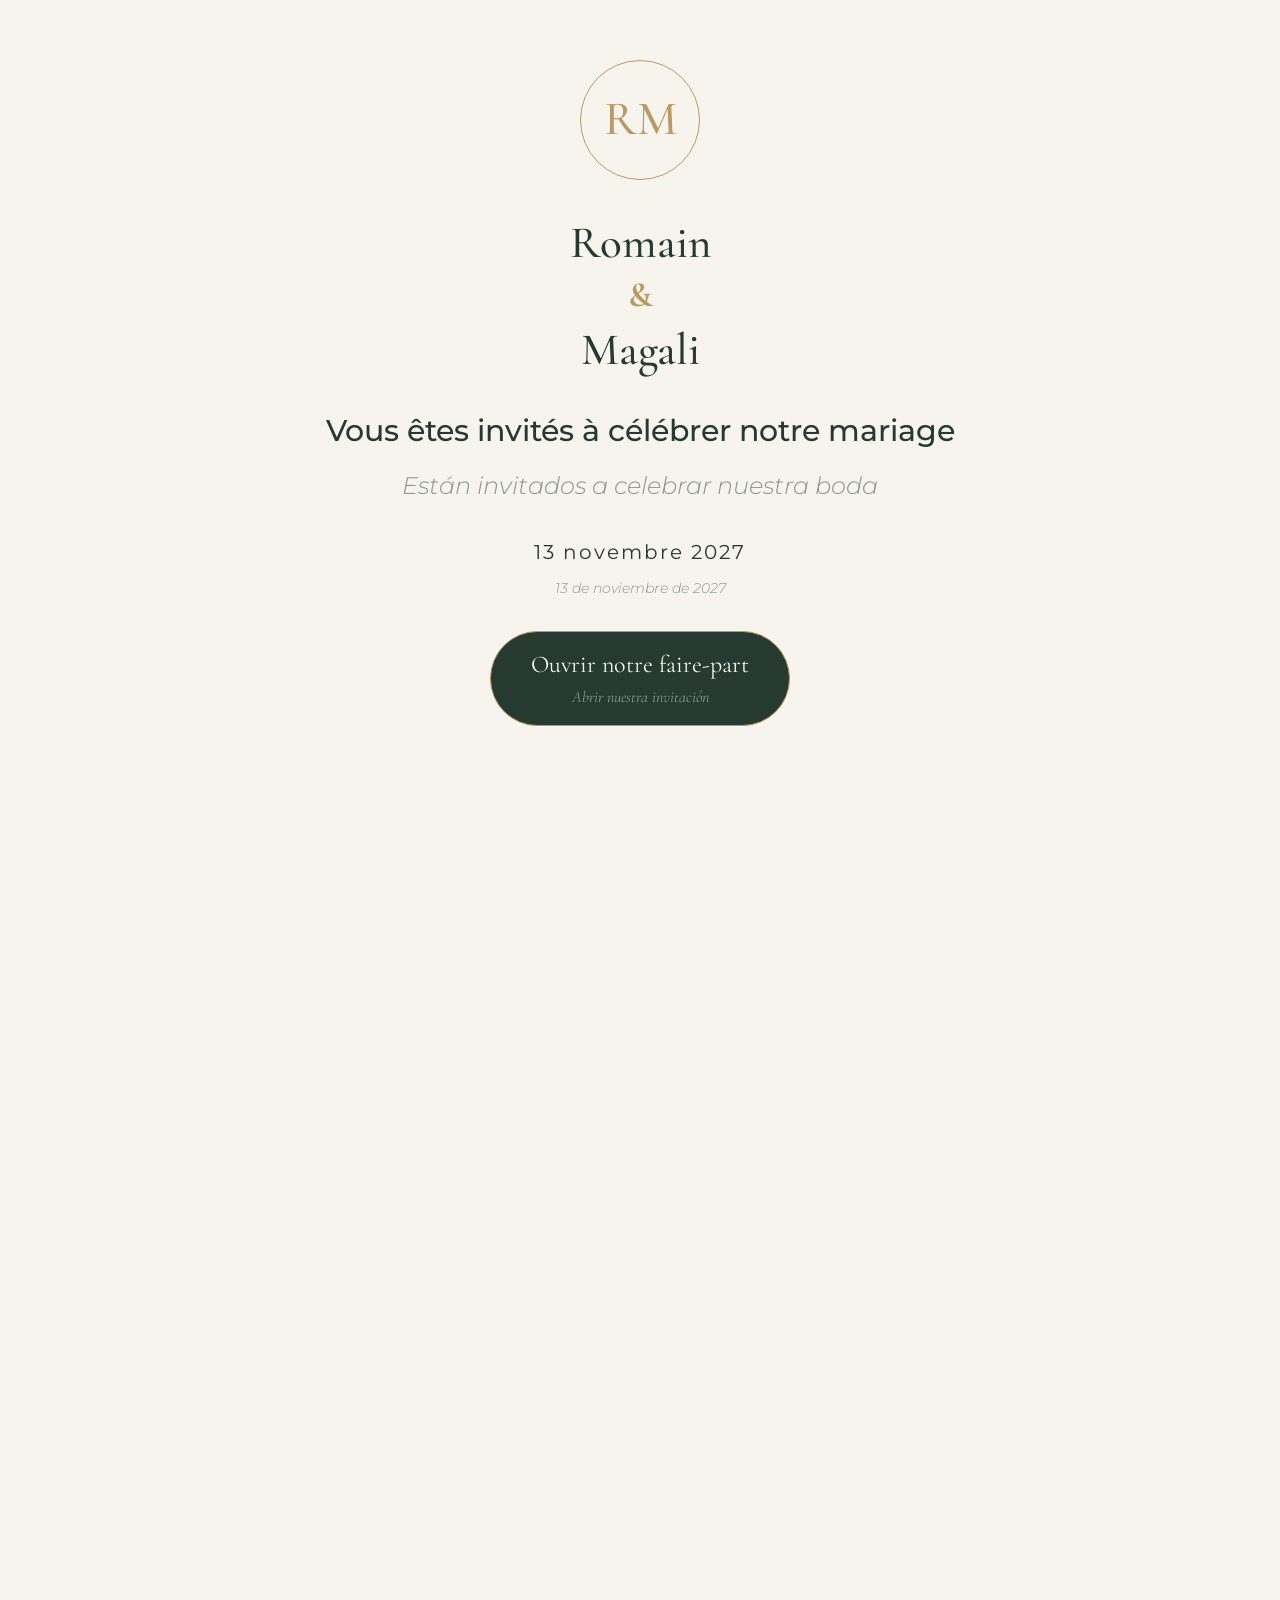
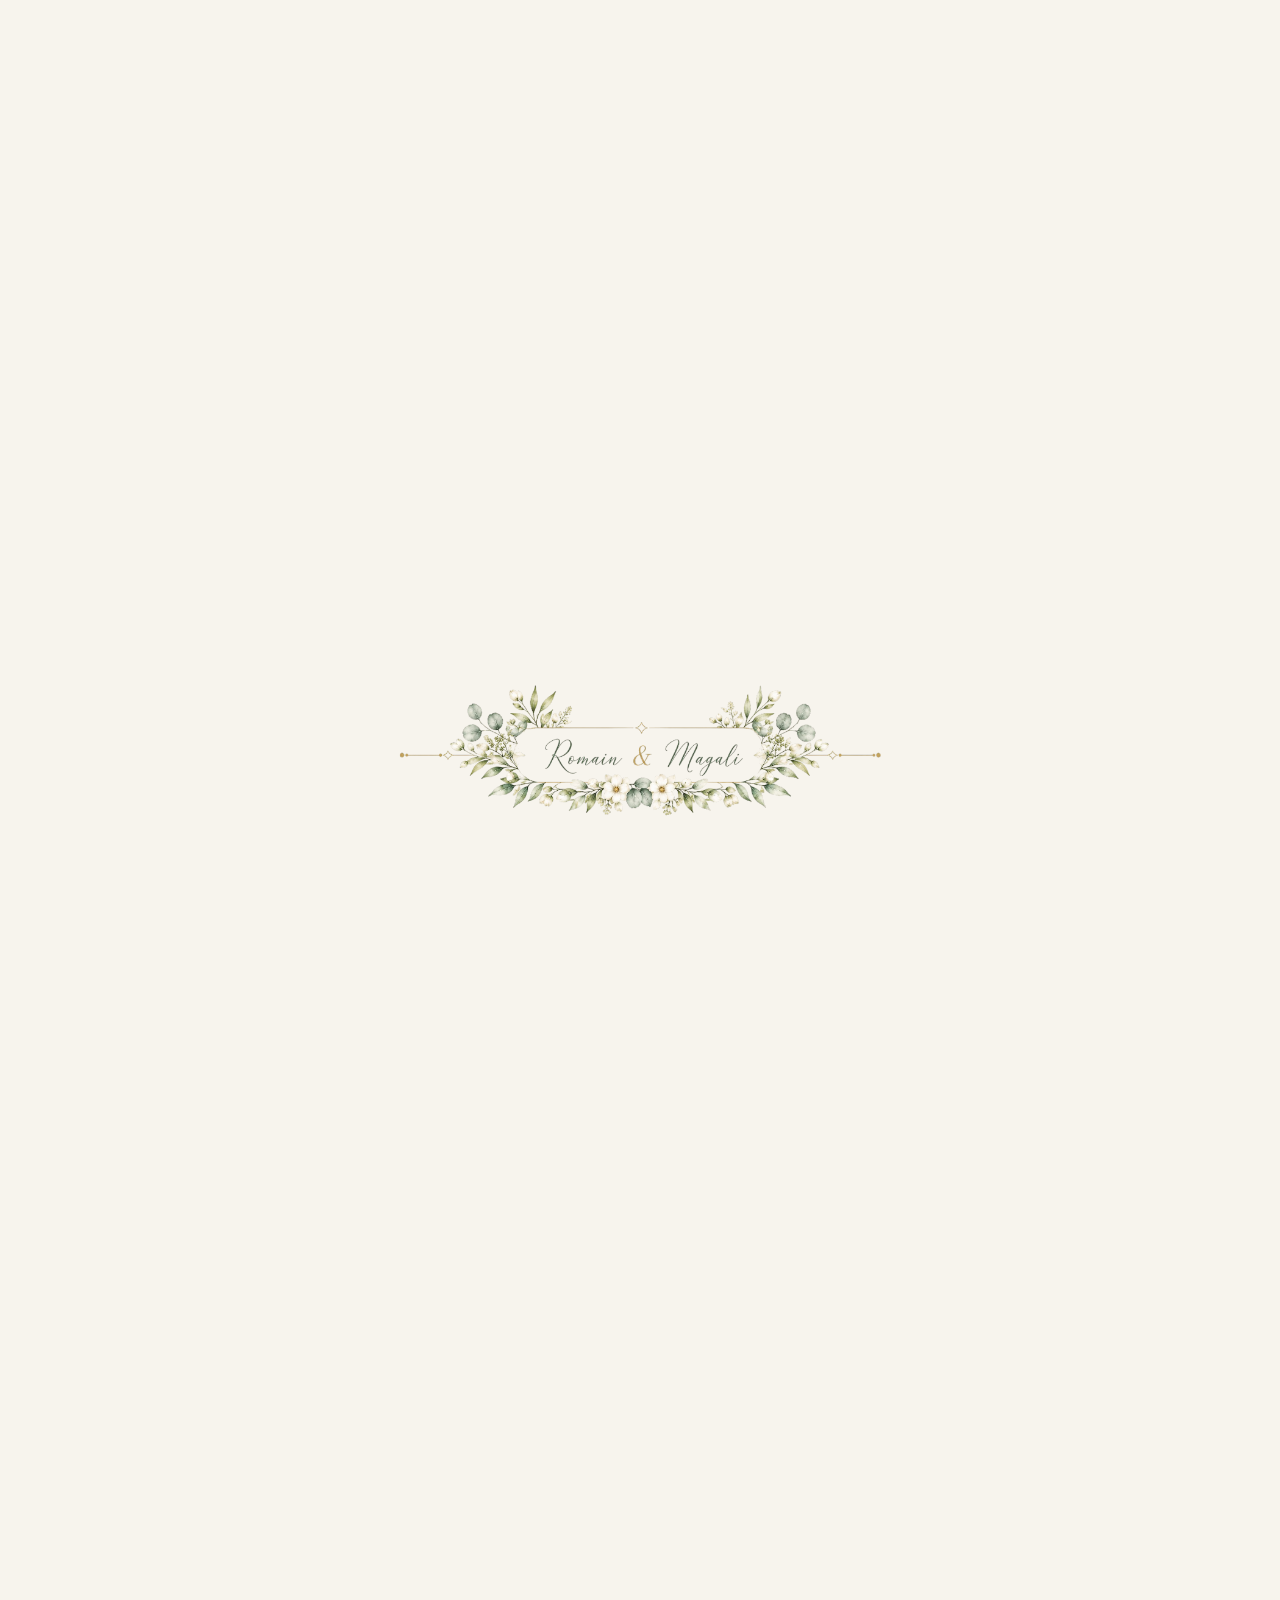
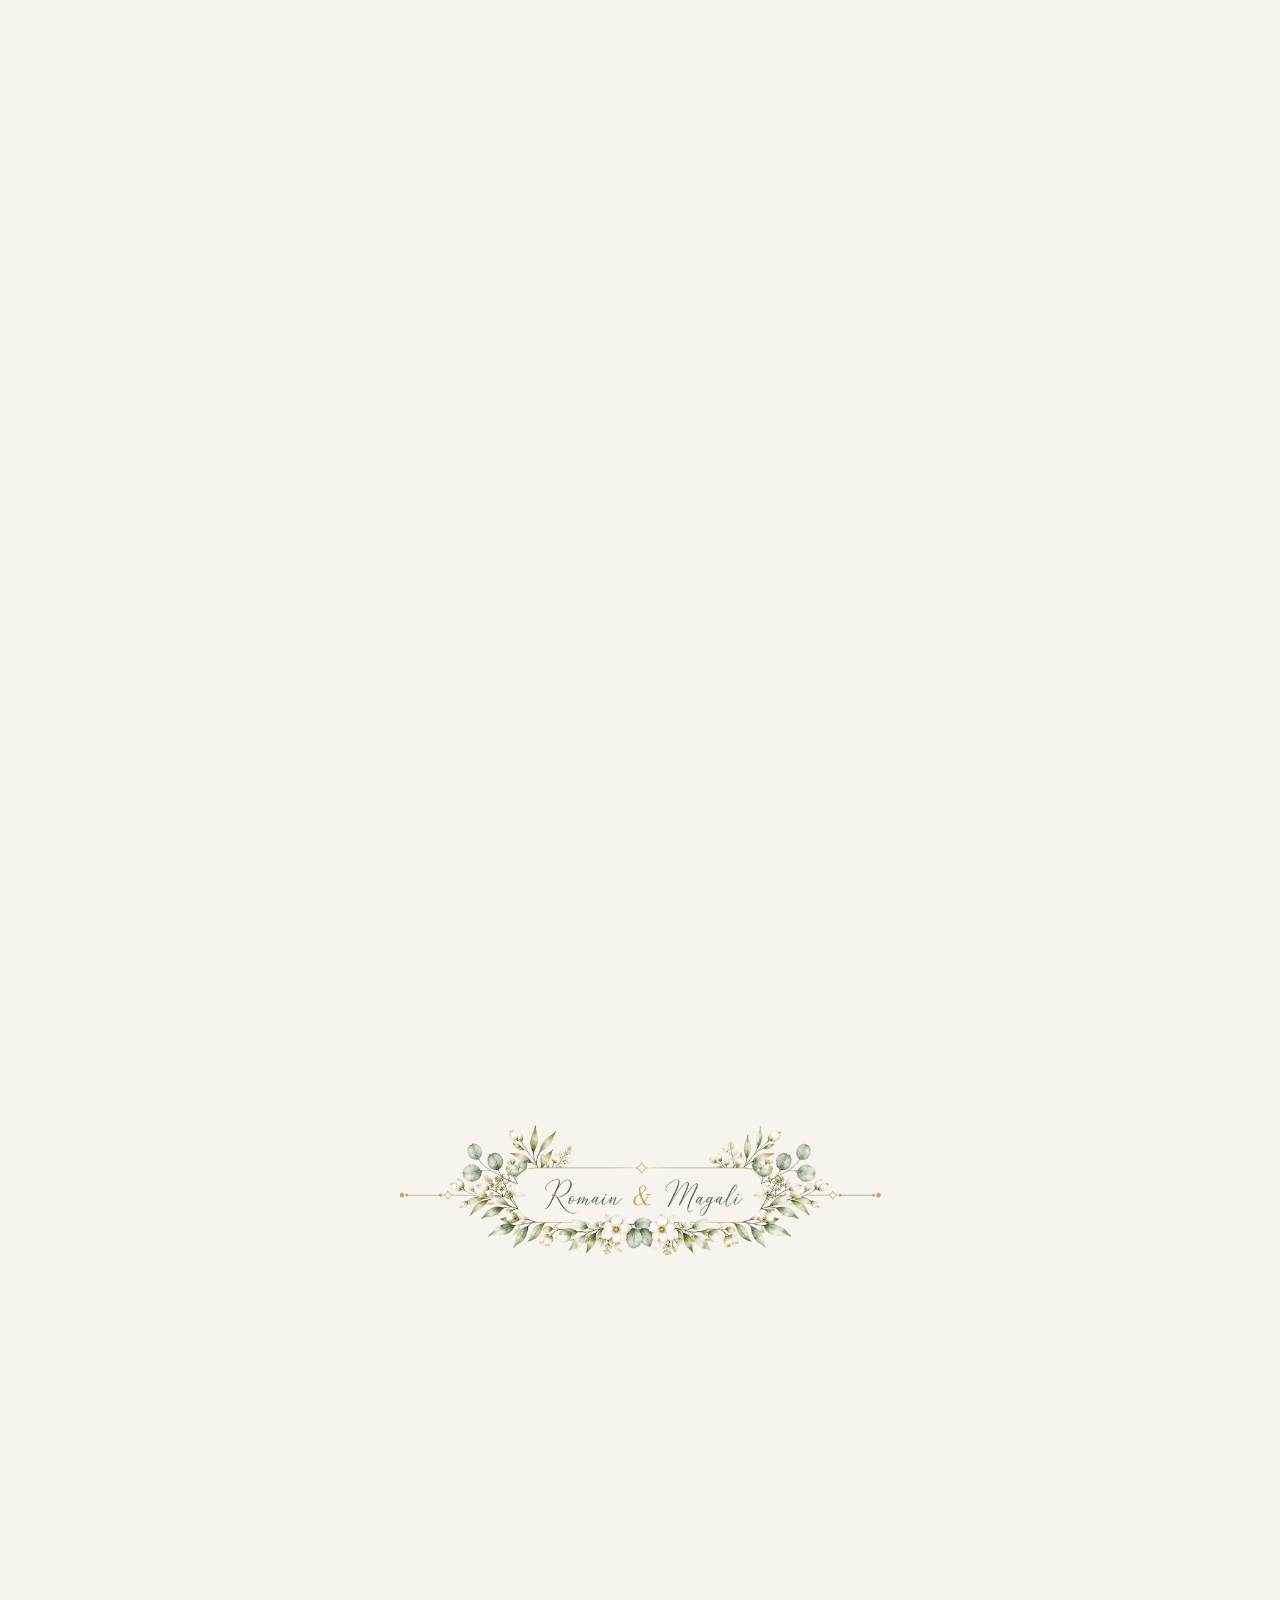
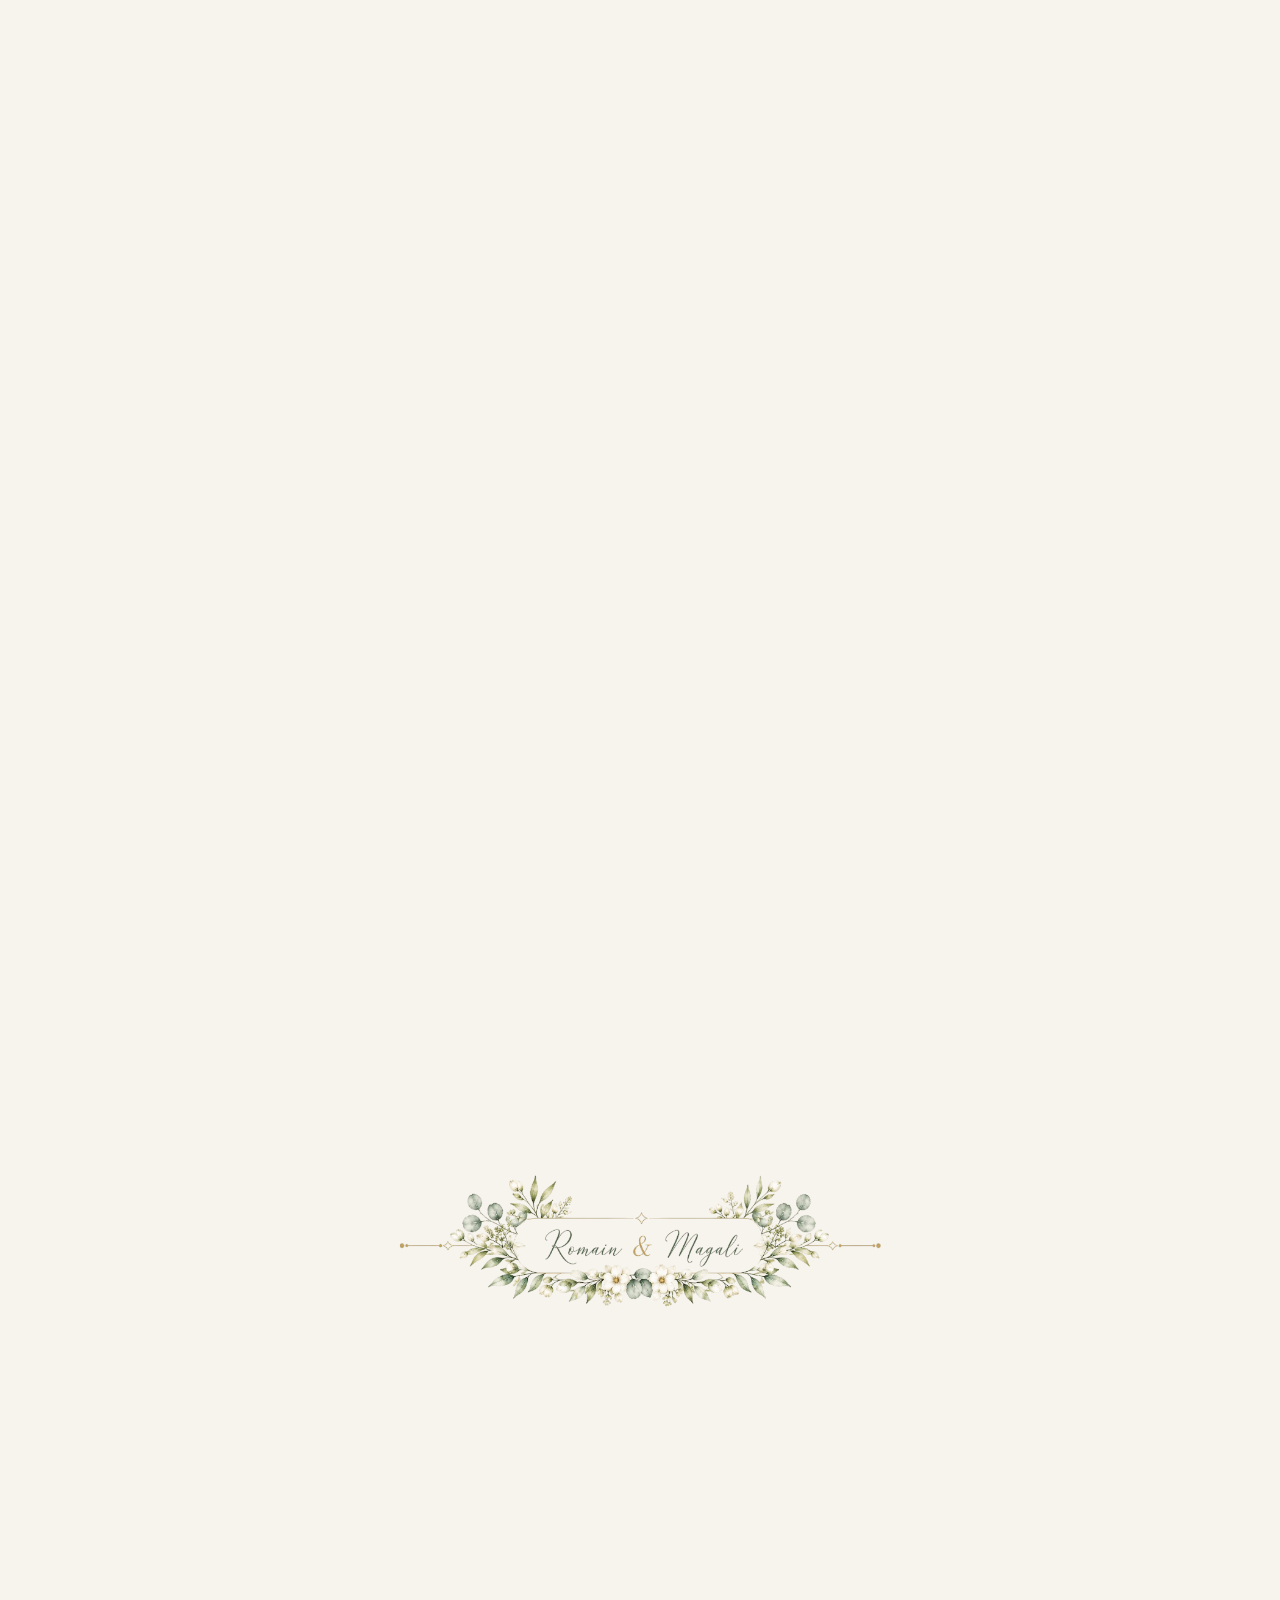
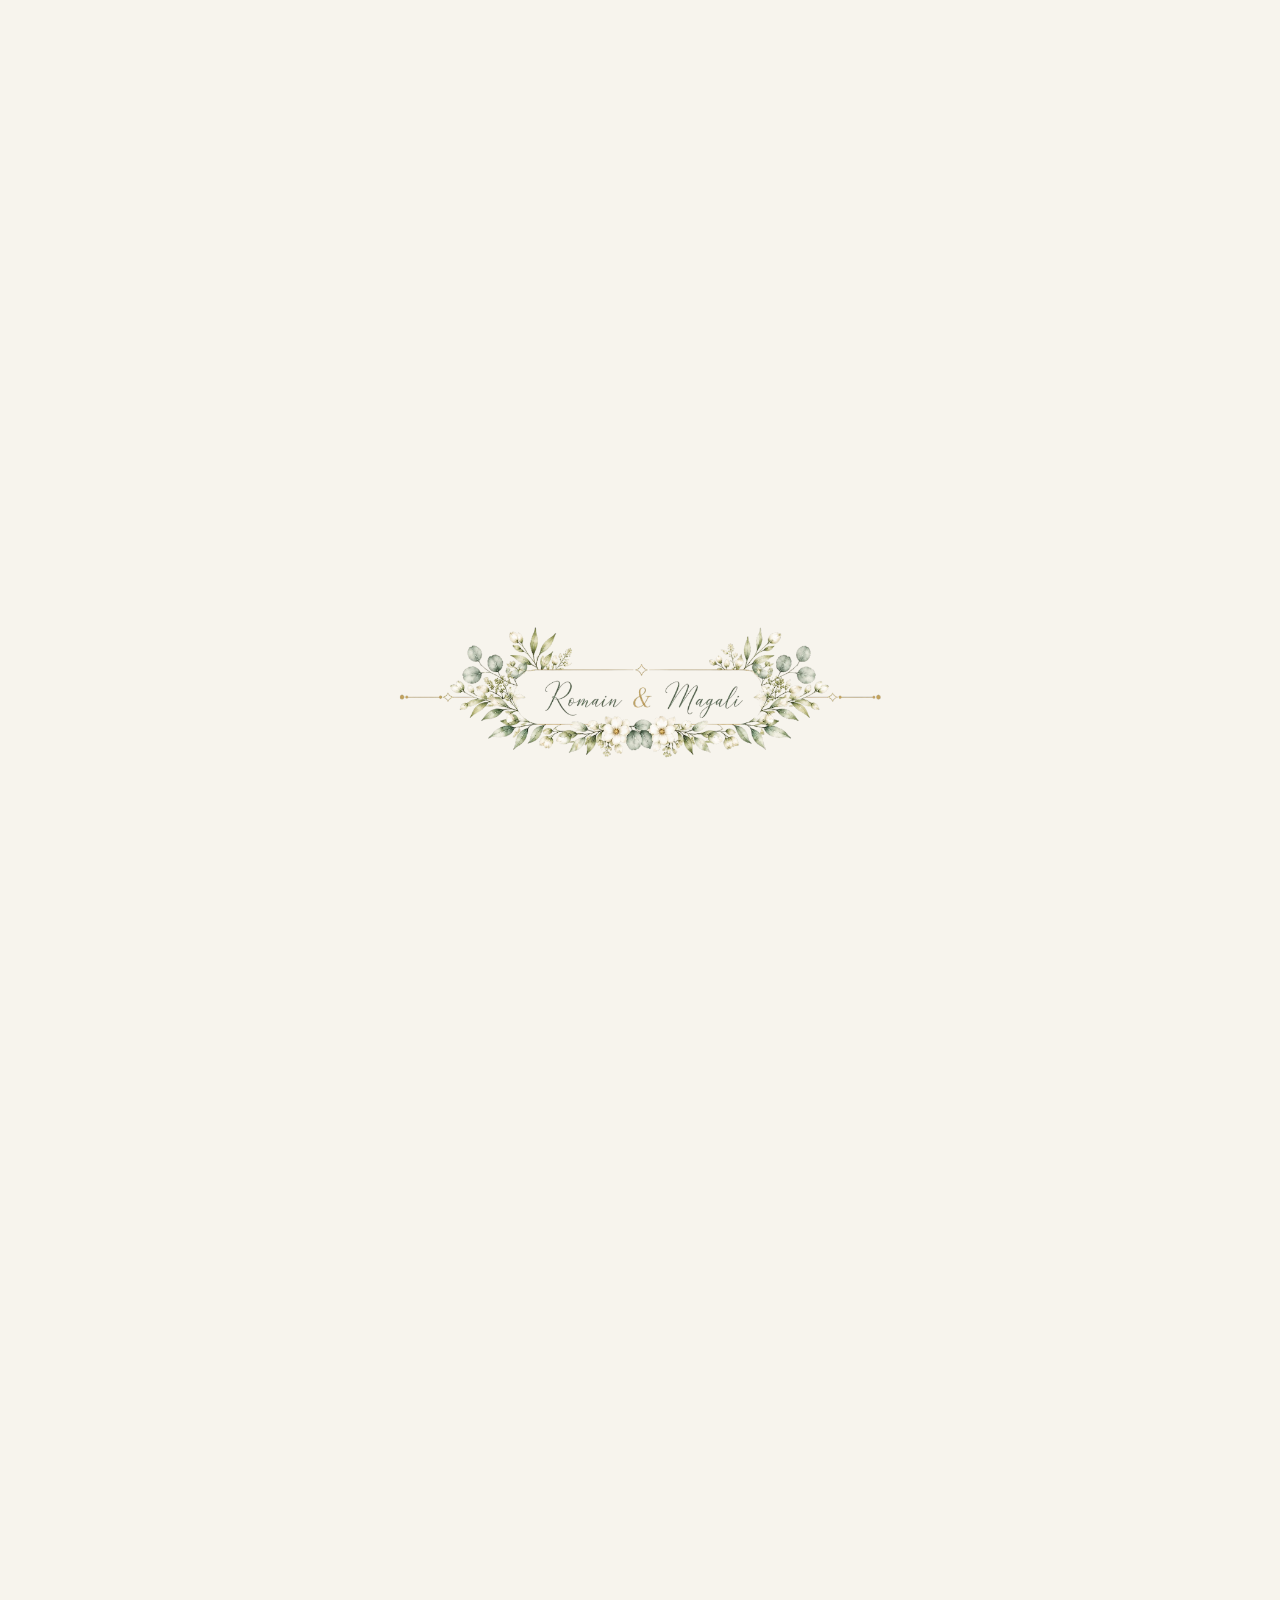
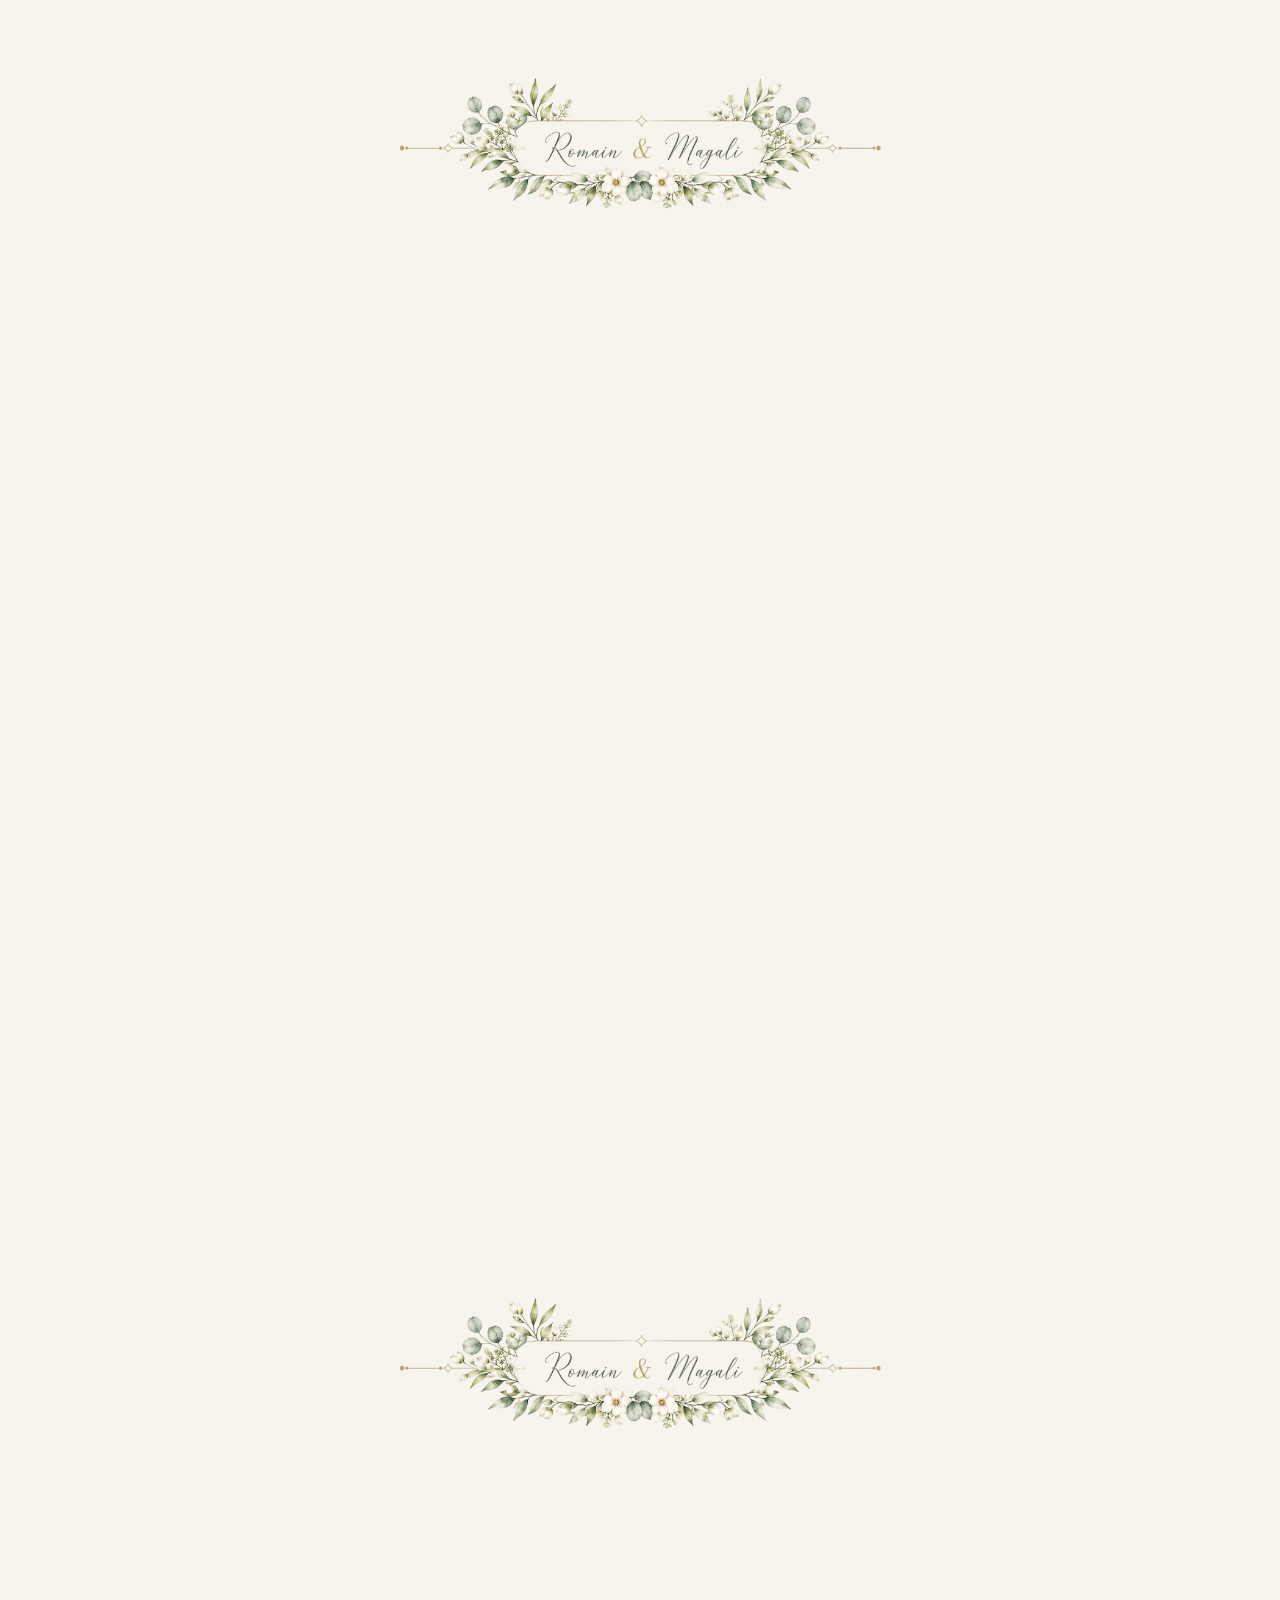
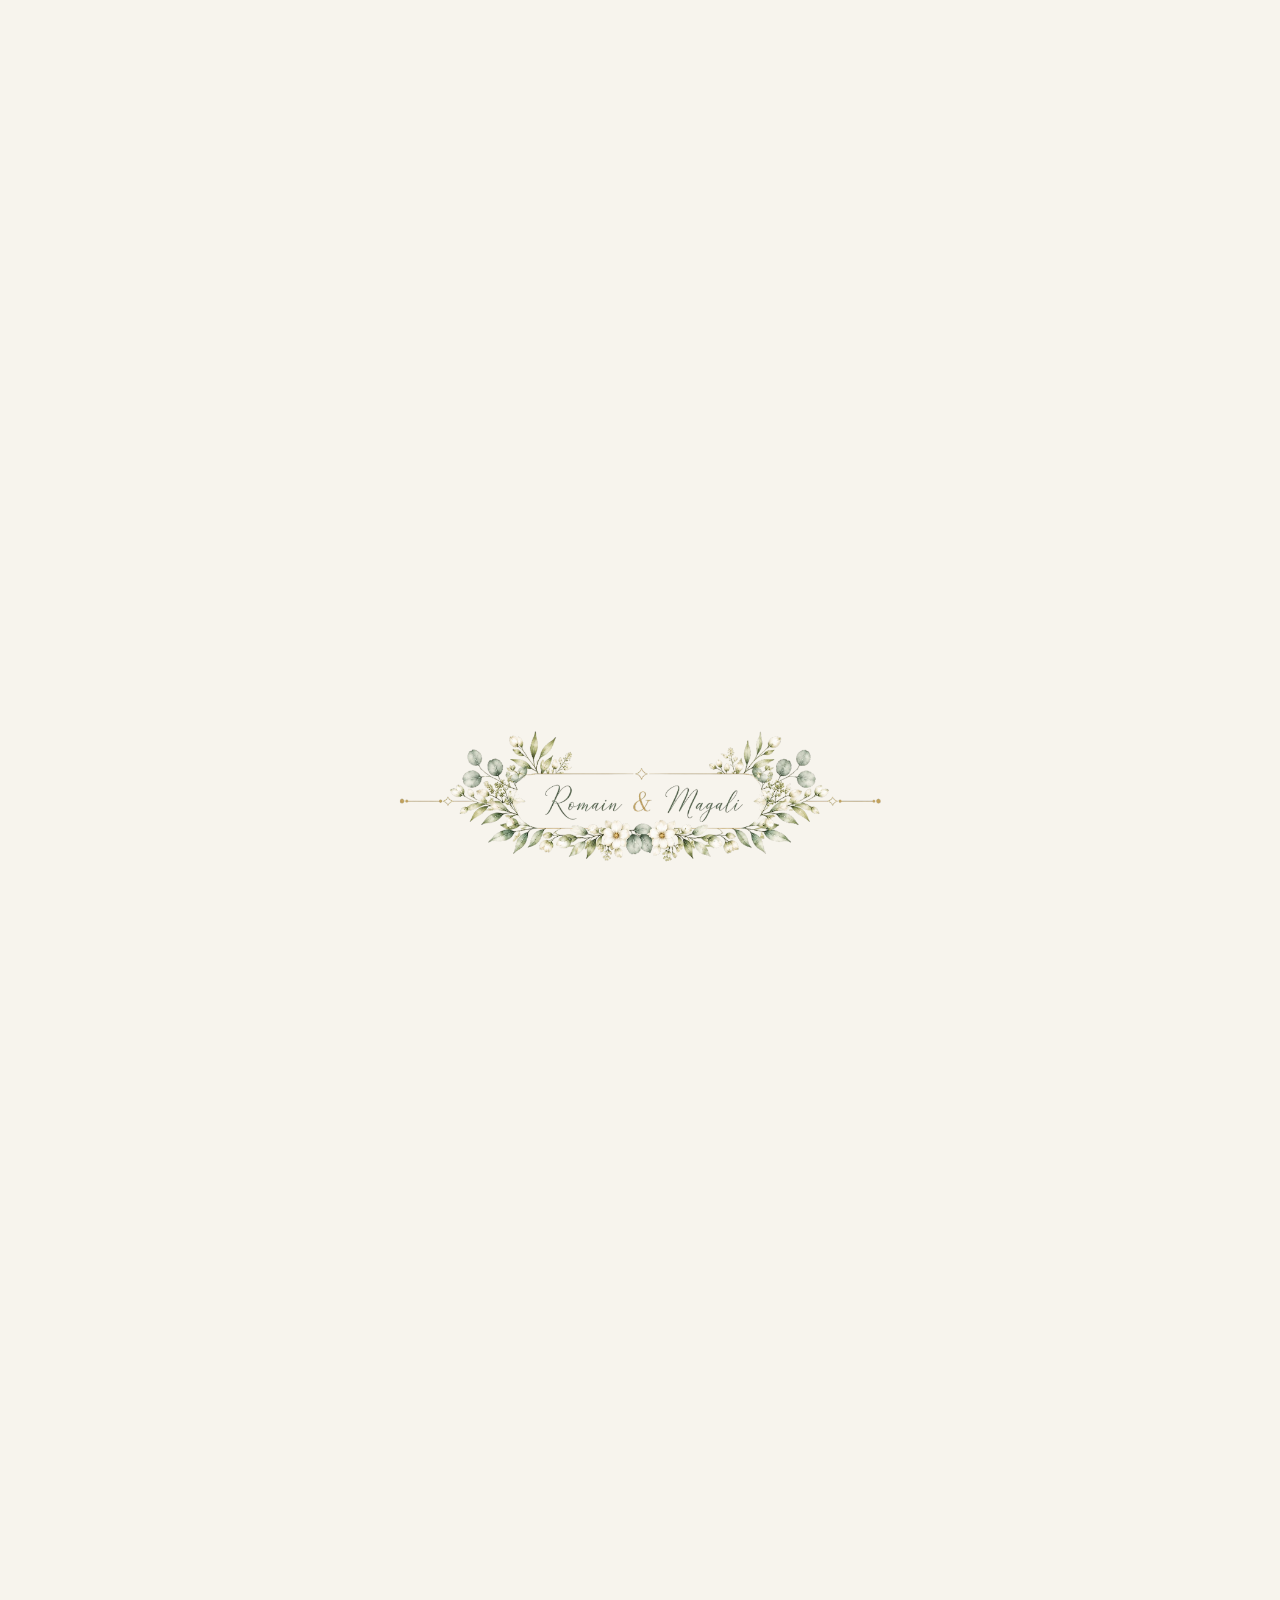
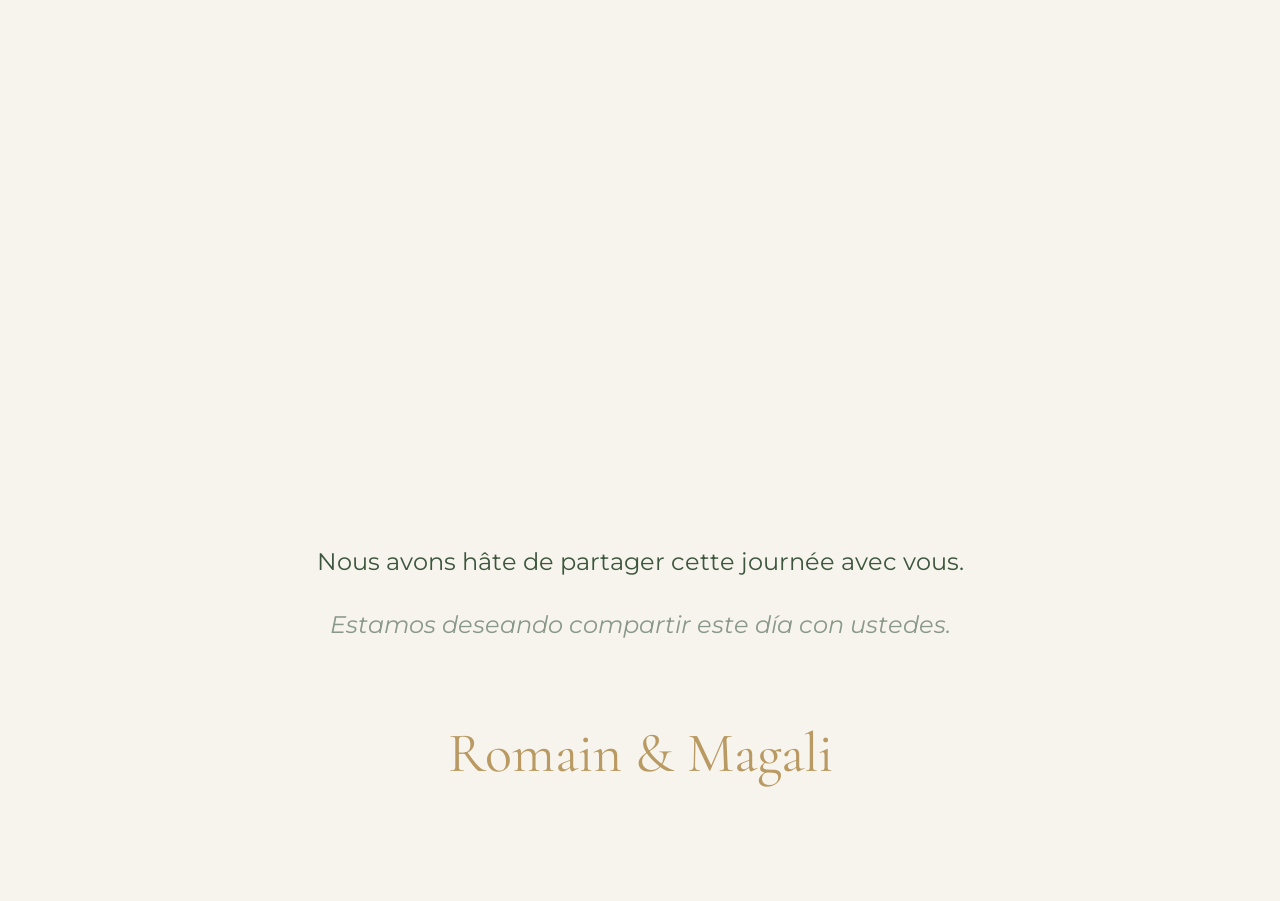
==== index.html @ 49e1f939 "Actualiser le cache du script après correction des portes" ====
<!DOCTYPE html>
<html lang="fr">

<head>

    <meta charset="UTF-8">

    <meta name="viewport" content="width=device-width, initial-scale=1.0">

    <title>Romain & Magali | Notre faire-part</title>

    <meta name="description" content="Faire-part de mariage de Romain & Magali">

    <!-- Google Fonts -->

    <link rel="preconnect" href="https://fonts.googleapis.com">

    <link rel="preconnect" href="https://fonts.gstatic.com" crossorigin>
    <link rel="stylesheet" href="https://cdnjs.cloudflare.com/ajax/libs/font-awesome/6.7.2/css/all.min.css">
    <link href="https://fonts.googleapis.com/css2?family=Cormorant+Garamond:wght@300;400;500;600&family=Montserrat:wght@300;400;500&display=swap" rel="stylesheet">

    <!-- CSS -->

    <link rel="stylesheet" href="style.css">

</head>

<body>

    <main class="hero">

        <div class="logo">

            RM

        </div>

        <h1>

            <span class="firstname">Romain</span>

            <span class="ampersand">&</span>

            <span class="firstname">Magali</span>

        </h1>

       <p class="invitation fr">

    Vous êtes invités à célébrer notre mariage

</p>

        <p class="invitation-es">

            <em>Están invitados a celebrar nuestra boda</em>

        </p>

        <div class="date">

    <p class="fr">

        13 novembre 2027

    </p>

    <p class="es">

        <em>13 de noviembre de 2027</em>

    </p>

</div>

        <button id="openInvitation">

    <span class="fr">

        Ouvrir notre faire-part

    </span>

    <span class="es">

        <em>Abrir nuestra invitación</em>

    </span>

</button>

    </main>

    <!-- =====================================================
     FEUX D'ARTIFICE
===================================================== -->

<section id="fireworksScene">

    <canvas id="fireworksCanvas"></canvas>

</section>

<section id="doorsScene">

    <div id="leftDoor" class="door"></div>

    <div id="rightDoor" class="door"></div>

    </section>

    <div id="whiteTransition"></div>

<!-- =====================================================
     IMAGE ROMAIN & MAGALI
===================================================== -->

<!-- =====================================================
     DIAPORAMA ROMAIN & MAGALI
===================================================== -->


<section id="welcomeScene">

    <img id="welcomeImage"
     src="assets/images/accueil-apres-portes.png"
     alt="Romain et Magali">

    <img id="welcomeImageNext"
         src=""
         alt="Romain et Magali">

</section>

<section id="welcomeQuoteScene">

    <div id="welcomeQuote">

        <p class="welcomeQuoteFr">
            Parce que les plus beaux moments de la vie méritent d'être partagés…
        </p>

        <p class="welcomeQuoteEs">
            Porque los momentos más bonitos de la vida merecen ser compartidos…
        </p>

    </div>


</section>



<section id="storyScene" class="fade-section">

    <div class="storyContainer">

        <div class="storyQuote">

            <p class="storyIntroduction fr">
    Parce que les plus beaux moments de la vie méritent d'être partagés…
</p>

<p class="storyIntroduction es">
    Porque los momentos más bonitos de la vida merecen ser compartidos…
</p>

            <p class="text-fr">
                «Il y a dans la vie des instants de bonheur
                qu'aucun poème ne peut résumer.»
            </p>

            <p class="author">
                — Jean Tétreau
            </p>

            <p class="text-es">
                «Hay en la vida momentos de felicidad
                que ningún poema puede resumir.»
            </p>

            <p class="author">
                — Jean Tétreau
            </p>

        </div>

        <div class="storyImage">

            <img src="assets/images/couple.jpg"
                 alt="Romain et Magali">

        </div>

    </div>

    </section>

<div class="separator">

    <img src="assets/images/separator.png" alt="Séparateur">

</div>


<section id="galleryScene" class="fade-section">

    <div class="galleryContainer">

        <p class="sectionTitle fr">
            Nos souvenirs
        </p>

        <p class="sectionTitle es">
            <em>Nuestros recuerdos</em>
        </p>

        <div class="galleryGrid">
            <img src="assets/images/photo1.jpg" alt="Souvenir de Romain et Magali - photo 1" loading="lazy">
            <img src="assets/images/photo4.jpg" alt="Souvenir de Romain et Magali - photo 4" loading="lazy">
            <img src="assets/images/photo6.jpg" alt="Souvenir de Romain et Magali - photo 6" loading="lazy">
            <img src="assets/images/photo8.jpg" alt="Souvenir de Romain et Magali - photo 8" loading="lazy">
            <img src="assets/images/photo11.jpg" alt="Souvenir de Romain et Magali - photo 11" loading="lazy">
        </div>

    </div>

</section>

<section id="informationScene" class="fade-section">
    
    <div class="informationContainer">

        <p class="sectionTitle fr">

    Le grand jour

</p>

<p class="es">

    <em>El gran día</em>

</p>

        <h2 class="fr">

    Les informations essentielles

</h2>

<h3 class="es">

    <em>Las informaciones esenciales</em>

</h3>

<div class="informationGrid">

    <div class="informationCard">

        <h3 class="cardTitle">

            <i class="fa-regular fa-calendar"></i>

            Date

        </h3>

        <p class="cardTitleEs">

            <em>Fecha</em>

        </p>

        <p class="cardText">

            13 novembre 2027

        </p>

        <p class="cardTextEs">

            <em>13 de noviembre de 2027</em>

        </p>

    </div>

    <div class="informationCard">

        <h3 class="cardTitle">

            <i class="fa-solid fa-church"></i>

            Cérémonie

        </h3>

        <p class="cardTitleEs">

            <em>Ceremonia</em>

        </p>

        <p class="cardText">

            Eglise...

        </p>

        <p class="cardTextEs">

            <em> Iglesia... </em>

        </p>

    </div>

    <div class="informationCard">

        <h3 class="cardTitle">

            <i class="fa-solid fa-champagne-glasses"></i>

            Réception

        </h3>

        <p class="cardTitleEs">

            <em>Recepción</em>

        </p>

        <p class="cardText">

            Le moulin de Rudelle

        </p>

        <p class="cardTextEs">

            <em>Le moulin de Rudelle</em>

        </p>

    </div>

    <div class="informationCard">

        <h3 class="cardTitle">

            <i class="fa-solid fa-user-tie"></i>

            Code vestimentaire

        </h3>

        <p class="cardTitleEs">

            <em>Código de vestimenta</em>

        </p>

        <p class="cardText">

            Élégante

        </p>

        <p class="cardTextEs">

            <em>Elegante</em>

        </p>

    </div>

</div>


</div>

</section>

<div class="separator">

    <img src="assets/images/separator.png" alt="Séparateur">

</div>


<section id="timelineScene" class="fade-section">

    <div class="timelineContainer">

        <p class="sectionTitle fr">
            Le programme
        </p>

        <p class="es">
            <em>El programa</em>
        </p>

        <h2 class="fr">
            Une journée remplie d'émotions
        </h2>

        <h3 class="es">
            <em>Un día lleno de emociones</em>
        </h3>

        <div class="timeline">

    <div class="timelineItem">

        <div class="timelineHour">
            14h00
        </div>

        <div class="timelineContent">

            <h3>
                <i class="fa-solid fa-church"></i>
                Cérémonie
            </h3>

            <p class="es">
                <em>Ceremonia</em>
            </p>

        </div>

    </div>

    <div class="timelineItem">

        <div class="timelineHour">
            16h00
        </div>

        <div class="timelineContent">

            <h3>
                <i class="fa-solid fa-champagne-glasses"></i>
                Cocktail
            </h3>

            <p class="es">
                <em>Cóctel</em>
            </p>

        </div>

    </div>

    <div class="timelineItem">

        <div class="timelineHour">
            19h00
        </div>

        <div class="timelineContent">

            <h3>
                <i class="fa-solid fa-utensils"></i>
                Dîner
            </h3>

            <p class="es">
                <em>Cena</em>
            </p>

        </div>

    </div>

    <div class="timelineItem">

        <div class="timelineHour">
            22h00
        </div>

        <div class="timelineContent">

            <h3>
                <i class="fa-solid fa-music"></i>
                Soirée dansante
            </h3>

            <p class="es">
                <em>Baile</em>
            </p>

        </div>

    </div>

</div>

</div>

</section>

<div class="separator">

    <img src="assets/images/separator.png" alt="Séparateur">

</div>

<section id="dressCodeScene" class="fade-section">

    <div class="dressCodeContainer">

        <p class="sectionTitle fr">

            Dress Code

        </p>

        <p class="es">

            <em>Código de vestimenta</em>

        </p>

        <h2 class="fr">

            Une touche d'élégance

        </h2>

        <h3 class="es">

            <em>Un toque de elegancia</em>

        </h3>

        <div class="dressCard">

            <i class="fa-solid fa-shirt"></i>

            <h3 class="fr">

                Tenue élégante

            </h3>

            <p class="es">

                <em>Vestimenta elegante</em>

            </p>

            <p class="fr">

                Les témoins seront habillés en couleur bleu foncé.

            </p>

            <p class="es">

                <em>Los testigos irán vestidos de color azul oscuro.</em>

            </p>

        </div>

    </div>

</section>

<div class="separator">

    <img src="assets/images/separator.png" alt="Séparateur">

</div>
    
<section id="accommodationScene" class="fade-section">

    <div class="accommodationContainer">

        <p class="sectionTitle fr">

            Hébergement

        </p>

        <p class="es">

            <em>Alojamiento</em>

        </p>

        <h2 class="fr">

            Où dormir ?

        </h2>

        <h3 class="es">

            <em>¿Dónde alojarse?</em>

        </h3>

        <div class="hotelCard">

            <i class="fa-solid fa-bed"></i>

            <h3 class="fr">

                Plusieurs hébergements sont disponibles à proximité.

            </h3>

            <p class="es">

                <em>Hay varios alojamientos disponibles cerca del lugar de la celebración.</em>

            </p>

            <p class="fr">

                Nous ajouterons prochainement une sélection d'hôtels, chambres d'hôtes et locations.

            </p>

            <p class="es">

                <em>Próximamente añadiremos una selección de hoteles, casas rurales y alojamientos.</em>

            </p>

        </div>

    </div>

</section>

<div class="separator">

    <img src="assets/images/separator.png" alt="Séparateur">

</div>

<section id="mapScene" class="fade-section">

    <div class="mapContainer">

        <p class="sectionTitle fr">
            Le lieu
        </p>

        <p class="es">
            <em>El lugar</em>
        </p>

        <h2 class="fr">
            Où nous retrouver
        </h2>

        <h3 class="es">
            <em>Dónde encontrarnos</em>
        </h3>

        <div class="mapFrame">

            <iframe
                src="https://www.google.com/maps?q=Le+Moulin+de+Rudelle,+130+rue+de+Gagin,+31600+Muret&output=embed"
                loading="lazy"
                allowfullscreen>
            </iframe>

        </div>

        <p class="mapAddress">

            Le moulin de Rudelle<br>
            130 rue de Gagin<br>
            31600 MURET

        </p>

        <a href="https://www.google.com/maps/place/Le+Moulin+de+Rudelle/@43.4539972,1.3107318,17z/data=!3m1!4b1!4m9!3m8!1s0x12aec9be4b835c63:0xca5998c29db1e0ec!5m2!4m1!1i2!8m2!3d43.4539972!4d1.3107318!16s%2Fg%2F11b776wk__?entry=ttu&g_ep=EgoyMDI2MTExMC4wIKXMDSoASAFQAw%3D%3D"
   target="_blank"
   class="mapButton">

    <i class="fa-solid fa-location-dot"></i>

    Ouvrir dans Google Maps / Abrir con Google Maps

</a>

    </div>


</section>

<div class="separator">

    <img src="assets/images/separator.png" alt="Séparateur">

</div>

<section id="countdownScene" class="fade-section">

    <div class="countdownContainer">

        <p class="sectionTitle fr">
            Plus que...
        </p>

        <p class="es">
            <em>Faltan...</em>
        </p>

        <div id="countdown">

            <div class="timeBox">
                <span id="days">0</span>
                <p>Jours</p>
                <em>Días</em>
            </div>

            <div class="timeBox">
                <span id="hours">0</span>
                <p>Heures</p>
                <em>Horas</em>
            </div>

            <div class="timeBox">
                <span id="minutes">0</span>
                <p>Minutes</p>
                <em>Minutos</em>
            </div>

            <div class="timeBox">
                <span id="seconds">0</span>
                <p>Secondes</p>
                <em>Segundos</em>
            </div>

        </div>
        
        <h2 class="fr">
            Avant de célébrer cette journée avec vous
        </h2>

        <h3 class="es">
            <em>Antes de celebrar este gran día con ustedes.</em>
        </h3>

    </div>

</section>

<div class="separator">

    <img src="assets/images/separator.png" alt="Séparateur">

</div>

<section id="rsvpScene" class="fade-section">

    <div class="rsvpContainer">

        <p class="sectionTitle fr">
    Confirmation
</p>

<p class="sectionTitle es">
    <em>Confirmación</em>
</p>

        <h2>

            Merci de nous confirmer votre présence

        </h2>

        <p class="sectionSubtitle">

            <em>Gracias por confirmar su asistencia.</em>

        </p>

        <form
    id="rsvpForm"
    action="https://formsubmit.co/magali.romain13112027@gmail.com"
    method="POST">
<input
    type="hidden"
    name="_subject"
    value="Nouvelle réponse au faire-part">

<input
    type="hidden"
    name="_captcha"
    value="false">

<input
    type="hidden"
    name="_template"
    value="table">

    <input
    type="hidden"
    name="_next"
    value="https://magalirmnd.github.io/Mariage-Romain-Magali/merci.html">

           <input
    type="text"
    name="Nom"
    placeholder="Nom et prénom  / Apellidos y nombre"
    required
>
            

           <input
    type="email"
    name="email"
    placeholder="Adresse e-mail / Correo electrónico"
    required

            >

           <select
    name="Présence"
    required>

                <option value="">
                    Serez-vous présent / Asistirán??
                </option>

                <option>
                    Oui, avec plaisir / Sí, con mucho gusto!
                </option>

                <option>
                    Non, malheureusement / No, lamentablemente.
                </option>

            </select>
            
            <input
    type="number"
    name="Nombre de personnes"
    min="1"
    max="10"
    placeholder="Nombre de personnes / Número de personas">

    <input
    type="text"
    name="Allergies"
    placeholder="Allergies, régime alimentaire / Alergias, dieta alimentaria">
    
            <textarea
    name="Message"
    rows="5"
    placeholder="Un petit mot pour les mariés / Unas palabras para los novios..."
></textarea>

            <button type="submit">

                Envoyer / Enviar

            </button>

        </form>

    </div>

</section>

<!-- Visionneuse de la galerie -->
<div id="lightbox" aria-hidden="true">
    <span id="closeLightbox" role="button" tabindex="0" aria-label="Fermer">&times;</span>
    <span id="prevImage" role="button" tabindex="0" aria-label="Photo précédente">&#10094;</span>
    <img id="lightboxImage" src="" alt="Photo agrandie">
    <span id="nextImage" role="button" tabindex="0" aria-label="Photo suivante">&#10095;</span>
</div>

<footer>

    <p>

        Nous avons hâte de partager cette journée avec vous.

    </p>

    <p class="footerEs">

        <em>Estamos deseando compartir este día con ustedes.</em>

    </p>

    <div class="footerNames">

        Romain & Magali

    </div>

</footer>

    <script src="script.js?v=20261117-3"></script>

</body>

</html>
---- style.css ----
/* =====================================================
   ROMAIN & MAGALI
   VERSION 1.0
===================================================== */


/* =====================================================
   VARIABLES
===================================================== */

/* =====================================================
   IDENTITÉ VISUELLE — ROMAIN & MAGALI
===================================================== */

:root {

    /* Couleurs principales */
    --background: #F7F4ED;
    --text: #3c563e;

    /* Palette mariage */
    --forest: #263A31;
    --sage: #899889;
    --gold: #B99A62;
    --vert: #899889;

    /* Fonds et surfaces */
    --white: #FFFFFF;
    --soft-sage: #E9EDE7;

    /* Typographies */
    --font-heading: 'Cormorant Garamond', serif;
    --font-body: 'Montserrat', sans-serif;

}

/* =====================================================
   RESET
===================================================== */

*{

    margin:0;

    padding:0;

    box-sizing:border-box;

}


html{

    scroll-behavior:smooth;

}

/* =====================================================
   BASE DU SITE
===================================================== */

body {
    background: var(--background);
    color: var(--text);
    font-family: var(--font-body);
    font-size: 16px;
    line-height: 1.7;

    overflow: hidden;
    overflow-x: hidden;
}

/* =====================================================
   HERO
===================================================== */

.hero{
    min-height:100vh;
    display:flex;
    flex-direction:column;
    justify-content:flex-start;
    align-items:center;
    text-align:center;
    padding:60px 60px 60px;
}


/* =====================================================
   TITRE
===================================================== */

h1{

    display:flex;

    flex-direction:column;

    align-items:center;

}

/* =====================================================
   LOGO ET PRÉNOMS
===================================================== */

.logo {
    width:120px;
    height:120px;
    border:0.4px solid var(--gold);
    border-radius:50%;

    display:flex;
    justify-content:center;
    align-items:center;

    margin-bottom:40px;

    font-family:var(--font-heading);
    font-size:48px;
    font-weight:500;
    color:var(--gold);
}

.firstname {
    font-family:var(--font-heading);
    font-size:45px;
    font-weight:500;
    line-height:1;
    color:var(--forest);
}

.ampersand {
    margin:1px 0;
    color:var(--gold);
    font-family:var(--font-heading);
    font-size:35px;
}

/* =====================================================
   TEXTES ET DATE
===================================================== */

.invitation {
    margin-top:35px;
    max-width:850px;

    font-family:var(--font-body);
    font-size:30px;
    font-weight:500;
    line-height:1.6;
    color:var(--forest);
}

.invitation-es {
    margin-top:2px;
    font-family:var(--font-body);
    font-size:14px;
    font-weight:300;
    color:var(--sage);
    line-height:1.6;
}

.date {
    margin-top:30px;
    text-align:center;
}

.date .fr {
    font-family:var(--font-body);
    font-size:20px;
    letter-spacing:2px;
    font-weight:400;
    color:var(--forest);
}

.date .es {
    margin-top:8px;
    font-family:var(--font-body);
    font-size:14px;
    font-weight:300;
    color:var(--sage);
}

/* =====================================================
   BOUTON
===================================================== */

#openInvitation {
    margin-top:30px;
    padding:18px 40px;

    background:var(--forest);
    border:1px solid var(--gold);
    border-radius:50px;

    color:#f5f9e5;;
    font-family:var(--font-heading);
    font-size:24px;

    cursor:pointer;
    transition:all .35s ease;
}

#openInvitation:hover {
    background:var(--gold);
    border:1px solid var(--forest);
    color:#f5f9e5;
    transform:translateY(-3px);
}

/* =====================================================
   ANIMATIONS
===================================================== */

.hero{

    animation:fadeIn 1.8s ease;
}


@keyframes fadeIn{

    from{

        opacity:0;

        transform:translateY(25px);

    }

    to{

        opacity:1;

        transform:translateY(0);

    }

}


/* =====================================================
   RESPONSIVE
===================================================== */

@media screen and (max-width:768px){

.hero{

    padding:30px;

}

.logo{

    width:90px;

    height:90px;

    font-size:36px;

    margin-bottom:30px;

}

.firstname{

    font-size:58px;

}

.ampersand{

    font-size:40px;

    margin:12px 0;

}

.invitation{

    font-size:25px;

    margin-top:35px;

}

.invitation-es{

    font-size:18px;

    margin-top:12px;

}

.date{

    font-size:22px;

    margin-top:30px;

    letter-spacing:2px;

}

#openInvitation{

    width:100%;

    max-width:320px;

    font-size:22px;

    margin-top:30px;

}

}

/* =====================================================
   FEUX D'ARTIFICE
===================================================== */

#fireworksScene{

    position:fixed;

    top:0;

    left:0;

    width:100%;

    height:100vh;

    background:#f5f9e5;

    display:none;

    justify-content:center;

    align-items:center;

    overflow:hidden;

    z-index:9999;

}

#fireworksCanvas{

    width:100%;

    height:100%;

    display:block;

}

/* =====================================================
   PORTES
===================================================== */

#doorsScene{

    position:fixed;

    inset:0;

    display:none;

    z-index:10000;

    overflow:hidden;

}

.door{

    position:absolute;

    top:0;

    width:50%;

    height:100%;

    background:linear-gradient(to right,#4b2f20,#6b4630,#4b2f20);

    transition:transform 2.5s ease;

}

/* Porte gauche */

#leftDoor{

    left:0;

    border-right:2px solid rgba(255,255,255,.2);

}

/* Porte droite */

#rightDoor{

    right:0;

    border-left:2px solid rgba(255,255,255,.2);

}

/* Animation */

#doorsScene.open #leftDoor{

    transform:translateX(-100%);

}

#doorsScene.open #rightDoor{

    transform:translateX(100%);

}
/* =====================================================
   PREMIÈRE PAGE
===================================================== */

#storyScene{

    min-height:100vh;

    display:flex;

    justify-content:center;

    align-items:center;

    background:var(--background);

    padding:40px 60px 40px;

}

.storyContainer{

    max-width:1100px;

    margin:auto;

    text-align:center;

}

.storyQuote{
    max-width:950px;
    margin:0 auto 20px;
    text-align:center;
}


/* =====================================================
   CITATION - INTRODUCTION ET TEXTE
===================================================== */

/* Phrase d'introduction française */
.storyIntroduction.fr {
    font-family:var(--font-heading);
    font-size:42px;
    font-weight:500;
    line-height:1.3;
    color:var(--forest);
    margin-bottom:0;
}

/* Traduction espagnole de l'introduction */
.storyIntroduction.es {
    margin-top:8px;
    margin-bottom:40px;
    font-family:var(--font-heading);
    font-size:40px;
    font-weight:400;
    line-height:1.3;
    color:var(--sage);
        font-style:italic;

}

/* Citation française */
.storyQuote .text-fr {
    font-family:var(--font-heading);
    font-size:27px;
    font-weight:400;
    line-height:1.5;
    color:var(--forest);
    font-style:italic;
}

/* Auteur */
.storyQuote .author {
    margin-top:12px;
    font-family:var(--font-body);
    font-size:14px;
    font-weight:400;
    letter-spacing:1px;
    color:var(--gold);
}

/* Traduction espagnole de la citation */
.storyQuote .text-es {
    margin-top:28px;
    font-family:var(--font-heading);
    font-size:26px;
    font-weight:400;
    line-height:1.5;
    color:var(--sage);
    font-style:italic;
}


/* =====================================================
   PHOTO
===================================================== */

.storyImage{

    margin-top:70px;

    margin-bottom:70px;

    display:flex;

    justify-content:center;

}

.storyImage img{

    width:100%;

    max-width:900px;

    border-radius:18px;

    box-shadow:0 20px 60px rgba(0,0,0,.12);

    object-fit:cover;

}

.sectionTitle{

    color:var(--gold);

    text-transform:uppercase;

    letter-spacing:5px;

    font-size:15px;

    margin-bottom:30px;

}

/* =====================================================
   INFORMATIONS
===================================================== */

#informationScene{

    padding:40px 40px 120px;

    background:var(--background);

}

.informationContainer{

    max-width:1600px;

    width:95%;

    margin:auto;

    text-align:center;

}


/* ==========================
   TITRES — INFORMATIONS
========================== */

#informationScene > .informationContainer > p.sectionTitle.fr{
    font-family:'Cormorant Garamond',serif;
    font-size:46px;
    font-weight:600;
    color:var(--forest);
    line-height:1.1;
    margin:0;
}

#informationScene > .informationContainer > p.es{
    font-family:'Cormorant Garamond',serif;
    font-size:44px;
    font-weight:500;
    font-style:italic;
    color:var(--sage);
    line-height:1.1;
    margin:0 0 30px;
}

#informationScene > .informationContainer > h2.fr{
    font-family:'Montserrat',sans-serif;
    font-size:18px;
    font-weight:500;
    color:var(--forest);
    line-height:1.5;
    margin:0;
}

#informationScene > .informationContainer > h3.es{
    font-family:'Montserrat',sans-serif;
    font-size:17px;
    font-weight:400;
    font-style:italic;
    color:var(--sage);
    line-height:1.5;
    margin:0;
}


.informationGrid{

    display:grid;

    grid-template-columns:repeat(4,minmax(0,1fr));

    gap:20px;

    margin-top:70px;

}

.informationCard{

    background:#ffffff;

    border:1px solid rgba(200,165,106,.35);

    border-radius:20px;

    padding:38px 30px;

    margin-bottom:30px;

    box-shadow:0 10px 28px rgba(0,0,0,.06);

    transition:
        transform .3s ease,
        box-shadow .3s ease;

    opacity:0;

    transform:translateY(30px);

    animation:cardAppear .8s ease forwards;

}

.informationCard:hover{

    transform:translateY(-4px);

    box-shadow:0 16px 35px rgba(0,0,0,.10);

}

.informationCard + .informationCard{

    margin-top:20px;

}

.informationCard .cardTitle{

    font-family:'Cormorant Garamond',serif;

    font-size:28px;

    font-weight:500;

    color:var(--sage);

    margin-bottom:10px;

}

.informationCard .cardTitleEs{

    font-size:15px;

    color:#8A9A84;

    margin-bottom:15px;

    position:relative;

    padding-bottom:18px;

}

.informationCard .cardTitleEs::after{

    content:"";

    display:block;

    width:45px;

    height:2px;

    background:rgba(201,166,107,.55);

    margin:16px auto 0;

    border-radius:10px;

}

.informationCard .cardText{

    font-size:22px;

    font-weight:500;

    margin-top:8px;

    margin-bottom:8px;

    color:#222;

}

.informationCard .cardTextEs{

    font-size:15px;

    color:#8A9A84;

}



/* =====================================================
   RSVP
===================================================== */

#rsvpScene{

    padding:60px 60px 60px;

    background:var(--background);

}

.rsvpContainer{

    max-width:850px;

    margin:auto;

    text-align:center;

}

#rsvpForm{

    margin-top:70px;

    display:flex;

    flex-direction:column;

    gap:25px;

}

#rsvpForm input,
#rsvpForm select,
#rsvpForm textarea{

    width:100%;

    padding:18px 22px;

    border:1px solid rgba(200,165,106,.35);

    border-radius:16px;

    background:white;

    color:#444;

    font-size:17px;

    font-family:'Montserrat',sans-serif;

    transition:
        border-color .3s ease,
        box-shadow .3s ease,
        transform .2s ease;

    box-sizing:border-box;

}

#rsvpForm input:focus,
#rsvpForm select:focus,
#rsvpForm textarea:focus{

    outline:none;

    border-color:var(--sage);

    box-shadow:0 0 0 5px rgba(155,173,143,.15);

}

#rsvpForm textarea{

    resize:vertical;

}

#rsvpForm button{

    margin-top:20px;

    padding:18px 40px;

    border:none;

    border-radius:50px;

    background:var(--sage);

    color:white;

    font-size:18px;

    font-weight:600;

    letter-spacing:1px;

    cursor:pointer;

    transition:
        transform .25s ease,
        box-shadow .25s ease,
        background .25s ease;

    box-shadow:0 10px 25px rgba(0,0,0,.10);

}

#rsvpForm button:hover{

    background:#7E937A;

    transform:translateY(-3px);

    box-shadow:0 18px 35px rgba(0,0,0,.15);

}

/* =====================================================
   FOOTER
===================================================== */

footer{

    padding:100px 40px;

    text-align:center;

    background:var(--background);

}

footer p{

    font-size:24px;

    line-height:1.8;

}

.footerEs{

    margin-top:20px;

    color:var(--sage);

}

.footerNames{

    margin-top:60px;

    font-family:'Cormorant Garamond',serif;

    font-size:56px;

    color:var(--gold);

}

/* =====================================================
   APPARITION AU DÉFILEMENT
===================================================== */

.fade-section{

    opacity:0;

    transform:translateY(50px);

    transition:opacity .9s ease,
               transform .9s ease;

}

.fade-section.visible{

    opacity:1;

    transform:translateY(0);

}

/* =====================================================
   FRANÇAIS / ESPAGNOL
===================================================== */

.fr{

    display:block;

}

.es{

    display:block;

    margin-top:8px;

    font-size:16px;

    color:var(--sage);

}

.invitation-es{

    margin-top:12px;

    font-size:24px;

}

/* =====================================================
   TITRES ESPAGNOLS
===================================================== */

.storyContainer h3.es{

    margin-top:18px;

    margin-bottom:60px;

    font-family:'Cormorant Garamond', serif;

    font-size:34px;

    font-weight:400;

    color:var(--sage);

}

.informationContainer h3.es{

    margin-top:18px;

    margin-bottom:60px;

    font-family:'Cormorant Garamond', serif;

    font-size:34px;

    font-weight:400;

    color:var(--sage);

}

/* =====================================================
   ICÔNES
===================================================== */

.informationCard .cardTitle i{

    font-size:18px;

    color:var(--gold);

    margin-right:6px;

    vertical-align:middle;

}

/* =====================================================
   ANIMATION DES CARTES
===================================================== */

.informationCard{

    opacity:0;

    transform:translateY(30px);

    animation:cardAppear .8s ease forwards;

}

.informationCard:nth-child(1){

    animation-delay:.1s;

}

.informationCard:nth-child(2){

    animation-delay:.2s;

}

.informationCard:nth-child(3){

    animation-delay:.3s;

}

.informationCard:nth-child(4){

    animation-delay:.4s;

}

@keyframes cardAppear{

    from{

        opacity:0;

        transform:translateY(30px);

    }

    to{

        opacity:1;

        transform:translateY(0);

    }

}

/* =====================================================
   CARTE
===================================================== */

#mapScene{

    padding:60px 60px 60px;

    background:var(--background);

}

.mapContainer{

    max-width:1200px;

    margin:auto;

    text-align:center;

}

.mapContainer h2{

    font-family:'Cormorant Garamond',serif;

    font-size:60px;

    font-weight:500;

}

.mapContainer h3.es{

    margin-top:18px;

    margin-bottom:60px;

    font-family:'Cormorant Garamond',serif;

    font-size:34px;

    font-weight:400;

    color:var(--sage);

}

.mapFrame{

    overflow:hidden;

    border-radius:22px;

    box-shadow:0 18px 50px rgba(0,0,0,.12);

}

.mapFrame iframe{

    width:100%;

    height:500px;

    border:none;

}

.mapAddress{

    margin-top:35px;

    font-size:20px;

    line-height:1.8;

    color:#555;

}

.mapButton{

    display:inline-flex;

    align-items:center;

    gap:10px;

    margin-top:35px;

    padding:16px 34px;

    background:var(--sage);

    color:white;

    text-decoration:none;

    border-radius:50px;

    font-size:18px;

    transition:.3s;

    box-shadow:0 10px 25px rgba(0,0,0,.10);

}

.mapButton:hover{

    transform:translateY(-3px);

    background:var(--background);

    box-shadow:0 18px 35px rgba(0,0,0,.15);

}

.mapButton i{

    color:white;

}

/* =====================================================
   TIMELINE
===================================================== */

#timelineScene{

    padding:60px 60px 60px;

    background:var(--background);

}

.timelineContainer{

    max-width:900px;

    margin:auto;

    text-align:center;

}

.timelineContainer h2{

    font-family:'Cormorant Garamond',serif;

    font-size:60px;

    font-weight:500;

}

.timelineContainer h3.es{

    margin-top:18px;

    margin-bottom:70px;

    font-family:'Cormorant Garamond',serif;

    font-size:34px;

    font-weight:400;

    color:var(--sage);

}

.timeline{

    position:relative;

    margin-top:60px;

    padding-left:40px;

    border-left:3px solid rgba(200,165,106,.5);

}

.timelineItem{

    position:relative;

    margin-bottom:50px;

    text-align:left;

}

.timelineItem:last-child{

    margin-bottom:0;

}

.timelineItem::before{

    content:"";

    position:absolute;

    left:-51px;

    top:8px;

    width:18px;

    height:18px;

    border-radius:50%;

    background:var(--gold);

    border:4px solid white;

    box-shadow:0 0 0 3px rgba(200,165,106,.2);

}

.timelineHour{

    display:inline-block;

    background:var(--gold);

    color:white;

    padding:10px 18px;

    border-radius:50px;

    font-size:18px;

    font-weight:600;

    margin-bottom:22px;

    letter-spacing:1px;

}

.timelineContent{

    background:white;
border:1px solid rgba(200,165,106,.35);

    border-radius:22px;

    padding:35px;

    box-shadow:0 18px 45px rgba(0,0,0,.08);

    transition:.35s;

}

.timelineContent h3{

    font-family:'Cormorant Garamond',serif;

    font-size:30px;

    color:var(--sage);

    margin-bottom:10px;

}

.timelineContent p{

    color:#555;

    line-height:1.8;

}

@media screen and (max-width:768px){

    .informationGrid{

        grid-template-columns:1fr;

        gap:20px;

    }

}

.timelineContent:hover{

    transform:translateY(-6px);

    box-shadow:0 28px 60px rgba(0,0,0,.12);

}

.timelineContent h3{

    display:flex;

    align-items:center;

    gap:15px;

    font-family:'Cormorant Garamond',serif;

    font-size:34px;

    font-weight:500;

    color:var(--sage);

    margin-bottom:10px;

}

.timelineContent h3 i{

    color:var(--gold);

    font-size:24px;

}

.mapFrame iframe{

    height:320px;

}

.timeline{

    padding-left:25px;

}

.timelineItem::before{

    left:-36px;

}

.timelineContent{

    padding:20px;

}

.timelineContainer h2{

    font-size:42px;

}

.storyContainer h2,
.videoContainer h2,
.informationContainer h2,
.mapContainer h2,
.timelineContainer h2,
.rsvpContainer h2{

    font-size:42px;

}

.storyContainer h3.es,
.videoContainer h3.es,
.informationContainer h3.es,
.mapContainer h3.es,
.timelineContainer h3.es{

    font-size:24px;

}

.timelineContent h3{

    display:flex;

    align-items:center;

    gap:12px;

}

.timelineContent i{

    color:#C8A56A;

    font-size:20px;

}

.timelineItem{

    margin-bottom:30px;

}

/* =====================================================
   COMPTE À REBOURS
===================================================== */

#countdownScene{

    padding:40px 40px 40px;

    background:linear-gradient(
        to bottom,
        #F8F7F2,
        #FCFBF8
    );

}

.countdownContainer{

    max-width:1250px;

    margin:auto;

    text-align:center;

    background:rgba(255,255,255,.65);

    backdrop-filter:blur(10px);

    padding:70px;

    border-radius:35px;

    border:1px solid rgba(200,165,106,.20);

    box-shadow:
        0 20px 60px rgba(0,0,0,.06);

}

#countdown{

    display:flex;

    justify-content:center;

    gap:30px;

    margin-top:70px;

    flex-wrap:wrap;

}

.timeBox{

    width:180px;

    padding:38px 20px;

    background:white;

    border-radius:22px;

    border:1px solid rgba(200,165,106,.18);

    box-shadow:0 10px 30px rgba(0,0,0,.05);

    transition:
        transform .35s ease,
        box-shadow .35s ease;

}

.timeBox:hover{

    transform:translateY(-8px);

    box-shadow:0 25px 45px rgba(0,0,0,.10);

}

.timeBox span{

    display:block;

    font-family:'Cormorant Garamond',serif;

    font-size:72px;

    color:var(--gold);

    line-height:1;

    transition:transform .25s ease,
               opacity .25s ease;

}

.timeBox p{

    margin-top:20px;

    font-size:20px;

    font-weight:500;

}

.timeBox em{

    display:block;

    margin-top:8px;

    color:var(--sage);

    font-size:16px;

    font-style:italic;

}

/* Mobile */

@media screen and (max-width:768px){

    #countdown{

        gap:15px;

    }

    .timeBox{

        width:140px;

        padding:25px 15px;

    }

    .timeBox span{

        font-size:54px;

    }

}

@keyframes numberPulse{

    0%{

        transform:scale(.92);

        opacity:.5;

    }

    100%{

        transform:scale(1);

        opacity:1;

    }

}

.number-update{

    animation:numberPulse .25s ease;

}

/* =====================================================
   GALERIE PHOTOS
===================================================== */

#galleryScene{

    padding:40px 40px 40px;

    background:var(--background);

}

.galleryContainer{

    max-width:1400px;

    margin:auto;

    text-align:center;

}


/* ==========================
   TITRES — PROGRAMME UNIQUEMENT
========================== */

#timelineScene > .timelineContainer > p.sectionTitle.fr{
    font-family:'Cormorant Garamond',serif;
    font-size:46px;
    font-weight:600;
    color:var(--forest);
    line-height:1.1;
    margin:0;
}

#timelineScene > .timelineContainer > p.es{
    font-family:'Cormorant Garamond',serif;
    font-size:44px;
    font-weight:500;
    font-style:italic;
    color:var(--sage);
    line-height:1.1;
    margin:0 0 30px;
}

#timelineScene > .timelineContainer > h2.fr{
    font-family:'Montserrat',sans-serif;
    font-size:20px;
    font-weight:500;
    color:var(--forest);
    line-height:1.5;
    margin:0;
}

#timelineScene > .timelineContainer > h3.es{
    font-family:'Montserrat',sans-serif;
    font-size:18px;
    font-weight:400;
    font-style:italic;
    color:var(--sage);
    line-height:1.5;
    margin:0;
}


.galleryGrid{

    margin-top:70px;

    display:grid;

    grid-template-columns:repeat(3,1fr);

    gap:25px;

}

.galleryGrid img{

    width:100%;

    height:320px;

    object-fit:cover;

    border-radius:20px;

    box-shadow:0 15px 35px rgba(0,0,0,.10);

    transition:
        transform .4s ease,
        box-shadow .4s ease;

    cursor:pointer;

}

.galleryGrid img:hover{

    transform:scale(1.04);

    box-shadow:0 25px 50px rgba(0,0,0,.18);

}

/* ==========================
   Responsive
========================== */

@media screen and (max-width:900px){

    .galleryGrid{

        grid-template-columns:repeat(2,1fr);

    }

}

@media screen and (max-width:600px){

    .galleryGrid{

        grid-template-columns:1fr;

    }

}

/* =====================================================
   LIGHTBOX
===================================================== */

#lightbox{

    position:fixed;

    inset:0;

    background:rgba(0,0,0,.88);

    display:flex;

    justify-content:center;

    align-items:center;

    opacity:0;

    visibility:hidden;

    transition:opacity .35s ease;

    z-index:99999;

}

#lightbox.show{

    opacity:1;

    visibility:visible;

}

#lightbox img{

    max-width:90%;

    max-height:85vh;

    border-radius:18px;

    box-shadow:0 25px 70px rgba(0,0,0,.45);

    transform:scale(.9);

    transition:transform .35s ease;

}

#lightbox.show img{

    transform:scale(1);

}

#closeLightbox{

    position:absolute;

    top:30px;

    right:40px;

    font-size:60px;

    color:white;

    cursor:pointer;

    transition:.3s;

    user-select:none;

}

#closeLightbox:hover{

    color:var(--gold);

}

/* =====================================================
   FLÈCHES LIGHTBOX
===================================================== */

#prevImage,
#nextImage{

    position:absolute;

    top:50%;

    transform:translateY(-50%);

    width:60px;

    height:60px;

    display:flex;

    justify-content:center;

    align-items:center;

    font-size:42px;

    color:white;

    cursor:pointer;

    user-select:none;

    transition:.3s;

}

#prevImage{

    left:30px;

}

#nextImage{

    right:30px;

}

#prevImage:hover,
#nextImage:hover{

    color:var(--gold);

    transform:translateY(-50%) scale(1.15);

}

/* =====================================================
   HÉBERGEMENT
===================================================== */

#accommodationScene{

    padding:40px 40px 40px;

    background:var(--background);

}

.accommodationContainer{

    max-width:900px;

    margin:auto;

    text-align:center;

}

.hotelCard{

    margin-top:60px;

    background:white;

    border:1px solid rgba(200,165,106,.35);

    padding:45px;

    border-radius:24px;

    box-shadow:0 20px 50px rgba(0,0,0,.08);

}

.hotelCard i{

    font-size:42px;

    color:var(--gold);

    margin-bottom:25px;

}

.hotelCard h3{

    font-family:'Cormorant Garamond',serif;

    font-size:36px;

    color:var(--sage);

    margin-bottom:20px;

}

.hotelCard p{

    line-height:1.9;

    color:#555;

}

.hotelCard .es{

    margin-bottom:20px;

}


/* ==========================
   TITRES — HÉBERGEMENT
========================== */

#accommodationScene > .accommodationContainer > p.sectionTitle.fr{
    font-family:'Cormorant Garamond',serif;
    font-size:46px;
    font-weight:600;
    color:var(--forest);
    line-height:1.1;
    margin:0;
}

#accommodationScene > .accommodationContainer > p.es{
    font-family:'Cormorant Garamond',serif;
    font-size:44px;
    font-weight:500;
    font-style:italic;
    color:var(--sage);
    line-height:1.1;
    margin:0 0 30px;
}

#accommodationScene > .accommodationContainer > h2.fr{
    font-family:'Montserrat',sans-serif;
    font-size:18px;
    font-weight:500;
    color:var(--forest);
    line-height:1.5;
    margin:0;
}

#accommodationScene > .accommodationContainer > h3.es{
    font-family:'Montserrat',sans-serif;
    font-size:17px;
    font-weight:400;
    font-style:italic;
    color:var(--sage);
    line-height:1.5;
    margin:0;
}


/* ==========================
   TEXTES — CARTE HÉBERGEMENT
========================== */

#accommodationScene .hotelCard h3.fr{
    color:var(--forest);
}

#accommodationScene .hotelCard p.fr{
    color:var(--forest);
}

#accommodationScene .hotelCard p.es{
    color:var(--sage);
}


/* =====================================================
   DRESS CODE
===================================================== */

#dressCodeScene{

    padding:40px 40px 40px;

    background:var(--background);

}

.dressCodeContainer{

    max-width:900px;

    margin:auto;

    text-align:center;

}

.dressCard{

    margin-top:60px;

    background:white;

    border:1px solid rgba(200,165,106,.35);

    border-radius:24px;

    padding:45px;

    box-shadow:0 20px 50px rgba(0,0,0,.08);

}

.dressCard i{

    font-size:42px;

    color:var(--gold);

    margin-bottom:25px;

}

.dressCard h3{

    font-family:'Cormorant Garamond',serif;

    font-size:36px;

    font-weight:500;

    color:var(--sage);

    margin-bottom:20px;

}

.dressCard p{

    line-height:1.9;

    color:#555;

}

.dressCard .es{

    margin-bottom:20px;

}


/* ==========================
   TITRES — DRESS CODE
========================== */

#dressCodeScene > .dressCodeContainer > p.sectionTitle.fr{
    font-family:'Cormorant Garamond',serif;
    font-size:46px;
    font-weight:600;
    color:var(--forest);
    line-height:1.1;
    margin:0;
}

#dressCodeScene > .dressCodeContainer > p.es{
    font-family:'Cormorant Garamond',serif;
    font-size:44px;
    font-weight:500;
    font-style:italic;
    color:var(--sage);
    line-height:1.1;
    margin:0 0 30px;
}

#dressCodeScene > .dressCodeContainer > h2.fr{
    font-family:'Montserrat',sans-serif;
    font-size:18px;
    font-weight:500;
    color:var(--forest);
    line-height:1.5;
    margin:0;
}

#dressCodeScene > .dressCodeContainer > h3.es{
    font-family:'Montserrat',sans-serif;
    font-size:17px;
    font-weight:400;
    font-style:italic;
    color:var(--sage);
    line-height:1.5;
    margin:0;
}


/* ==========================
   TEXTES — CARTE DRESS CODE
========================== */

#dressCodeScene .dressCard h3.fr{
    color:var(--forest);
}


#dressCodeScene .dressCard p.fr{
    color:var(--forest);
}

#dressCodeScene .dressCard p.es{
    color:var(--sage);
}


/* =====================================================
   SÉPARATEUR
===================================================== */

.separator{

    display:flex;

    justify-content:center;

    align-items:center;

    padding:40px 40px 120px;
    
    background:var(--background);

}

.separator img{

    width:100%;

    max-width:500px;

    height:auto;

    display:block;

}


/* ==========================
   TITRES — LIEU
========================== */

#mapScene > .mapContainer > p.sectionTitle.fr{
    font-family:'Cormorant Garamond',serif;
    font-size:46px;
    font-weight:600;
    color:var(--forest);
    line-height:1.1;
    margin:0;
}

#mapScene > .mapContainer > p.es{
    font-family:'Cormorant Garamond',serif;
    font-size:44px;
    font-weight:500;
    font-style:italic;
    color:var(--sage);
    line-height:1.1;
    margin:0 0 30px;
}

#mapScene > .mapContainer > h2.fr{
    font-family:'Montserrat',sans-serif;
    font-size:18px;
    font-weight:500;
    color:var(--forest);
    line-height:1.5;
    margin:0;
}

#mapScene > .mapContainer > h3.es{
    font-family:'Montserrat',sans-serif;
    font-size:17px;
    font-weight:400;
    font-style:italic;
    color:var(--sage);
    line-height:1.5;
    margin:0;
}


/* ==========================
   TITRES — COMPTE À REBOURS
========================== */

#countdownScene > .countdownContainer > p.sectionTitle.fr{
    font-family:'Cormorant Garamond',serif;
    font-size:46px;
    font-weight:600;
    color:var(--forest);
    line-height:1.1;
    margin:0;
}

#countdownScene > .countdownContainer > p.es{
    font-family:'Cormorant Garamond',serif;
    font-size:44px;
    font-weight:500;
    font-style:italic;
    color:var(--sage);
    line-height:1.1;
    margin:0 0 30px;
}

#countdownScene > .countdownContainer > h2.fr{
    font-family:'Montserrat',sans-serif;
    font-size:18px;
    font-weight:500;
    color:var(--forest);
    line-height:1.5;
    margin:0;
}

#countdownScene > .countdownContainer > h3.es{
    font-family:'Montserrat',sans-serif;
    font-size:17px;
    font-weight:400;
    font-style:italic;
    color:var(--sage);
    line-height:1.5;
    margin:0;
}


/* ==========================
   TITRES — CONFIRMATION RSVP
========================== */

/* Confirmation — Français */
#rsvpScene .rsvpContainer > p.sectionTitle.fr{
    font-family:'Cormorant Garamond',serif;
    font-size:46px;
    font-weight:600;
    color:var(--forest);
    line-height:1.1;
    margin:0;
}

/* Confirmación — Espagnol */
#rsvpScene .rsvpContainer > p.sectionTitle.es{
    font-family:'Cormorant Garamond',serif;
    font-size:44px;
    font-weight:500;
    font-style:italic;
    color:var(--sage);
    line-height:1.1;
    margin:0 0 30px;
}

/* Sous-titre français */
#rsvpScene .rsvpContainer > h2{
    font-family:'Montserrat',sans-serif;
    font-size:18px;
    font-weight:500;
    color:var(--forest);
    line-height:1.5;
    margin:0;
}

/* Sous-titre espagnol */
#rsvpScene .rsvpContainer > p.sectionSubtitle{
    font-family:'Montserrat',sans-serif;
    font-size:17px;
    font-weight:400;
    font-style:italic;
    color:var(--sage);
    line-height:1.5;
    margin:0 0 30px;
}

/* =====================================================
   IMAGE ROMAIN & MAGALI APRÈS LES PORTES
===================================================== */
/* =====================================================
   DIAPORAMA ROMAIN & MAGALI
===================================================== */

#welcomeScene {
    display: none;
    position: fixed;
    inset: 0;
    width: 100%;
    height: 100vh;
    z-index: 1000;
    overflow: hidden;
    background-color: var(--sage);
    opacity: 0;
    transition: opacity 1s ease;
}

#welcomeScene img {
    position: absolute;
    inset: 0;
    width: 100%;
    height: 100%;
    object-fit: cover;
    object-position: center;
    display: block;
    opacity: 0;
    transition: opacity 1s ease;
}

#welcomeScene #welcomeImage {
    opacity: 1;
    z-index: 1;
}

#welcomeScene #welcomeImageNext {
    opacity: 0;
    z-index: 2;
}


/* =====================================================
   CITATION DE BIENVENUE
===================================================== */

#welcomeQuoteScene {
    display: none;
    position: fixed;
    inset: 0;
    width: 100%;
    min-height: 100vh;
    align-items: center;
    justify-content: center;
    padding: 40px 24px;
    background: var(--soft-sage);
    opacity: 0;
    transition: opacity 1.2s ease;
    z-index: 1001;
}

#welcomeQuoteScene.show {
    opacity: 1;
}

#welcomeQuote {
    position: relative;
    width: 85%;
    max-width: 1000px;
    margin: 0 auto;
    text-align: center;

    opacity: 0;
    transition: opacity 1s ease;
}

#welcomeQuoteScene.textVisible #welcomeQuote {
    opacity: 1;
}

.welcomeQuoteFr {
    font-family: var(--font-heading);
    font-size: 38px;
    color: var(--forest);
    line-height: 1.4;
    margin-bottom: 18px;
}

.welcomeQuoteEs {
    font-family: var(--font-heading);
    font-size: 34px;
    font-style: italic;
    color: var(--sage);
    line-height: 1.4;
    margin-top: 0;
}


#welcomeScene.show {
    opacity: 1;
}

#welcomeScene.fadeOut img {
    opacity: 0;
}

/* =====================================================
   TRANSITION BLANCHE ENTRE LES PORTES ET LA PHOTO
===================================================== */

#whiteTransition {
    position: fixed;
    inset: 0;
    width: 100%;
    height: 100vh;
    background: var(--soft-sage);
    opacity: 0;
    pointer-events: none;
    z-index: 2000;
    display: none;
    transition: opacity 1.2s ease;
}

#whiteTransition.active {
    display: block;
    opacity: 1;
}

/* ÉBLOUISSEMENT FINAL AVANT LE SITE */

#whiteTransition.flash {
    background: #ffffff;
    opacity: 1;
    transition: opacity 0.25s ease;
}

#whiteTransition.flashOut {
    opacity: 0;
    transition: opacity 1.2s ease;
}
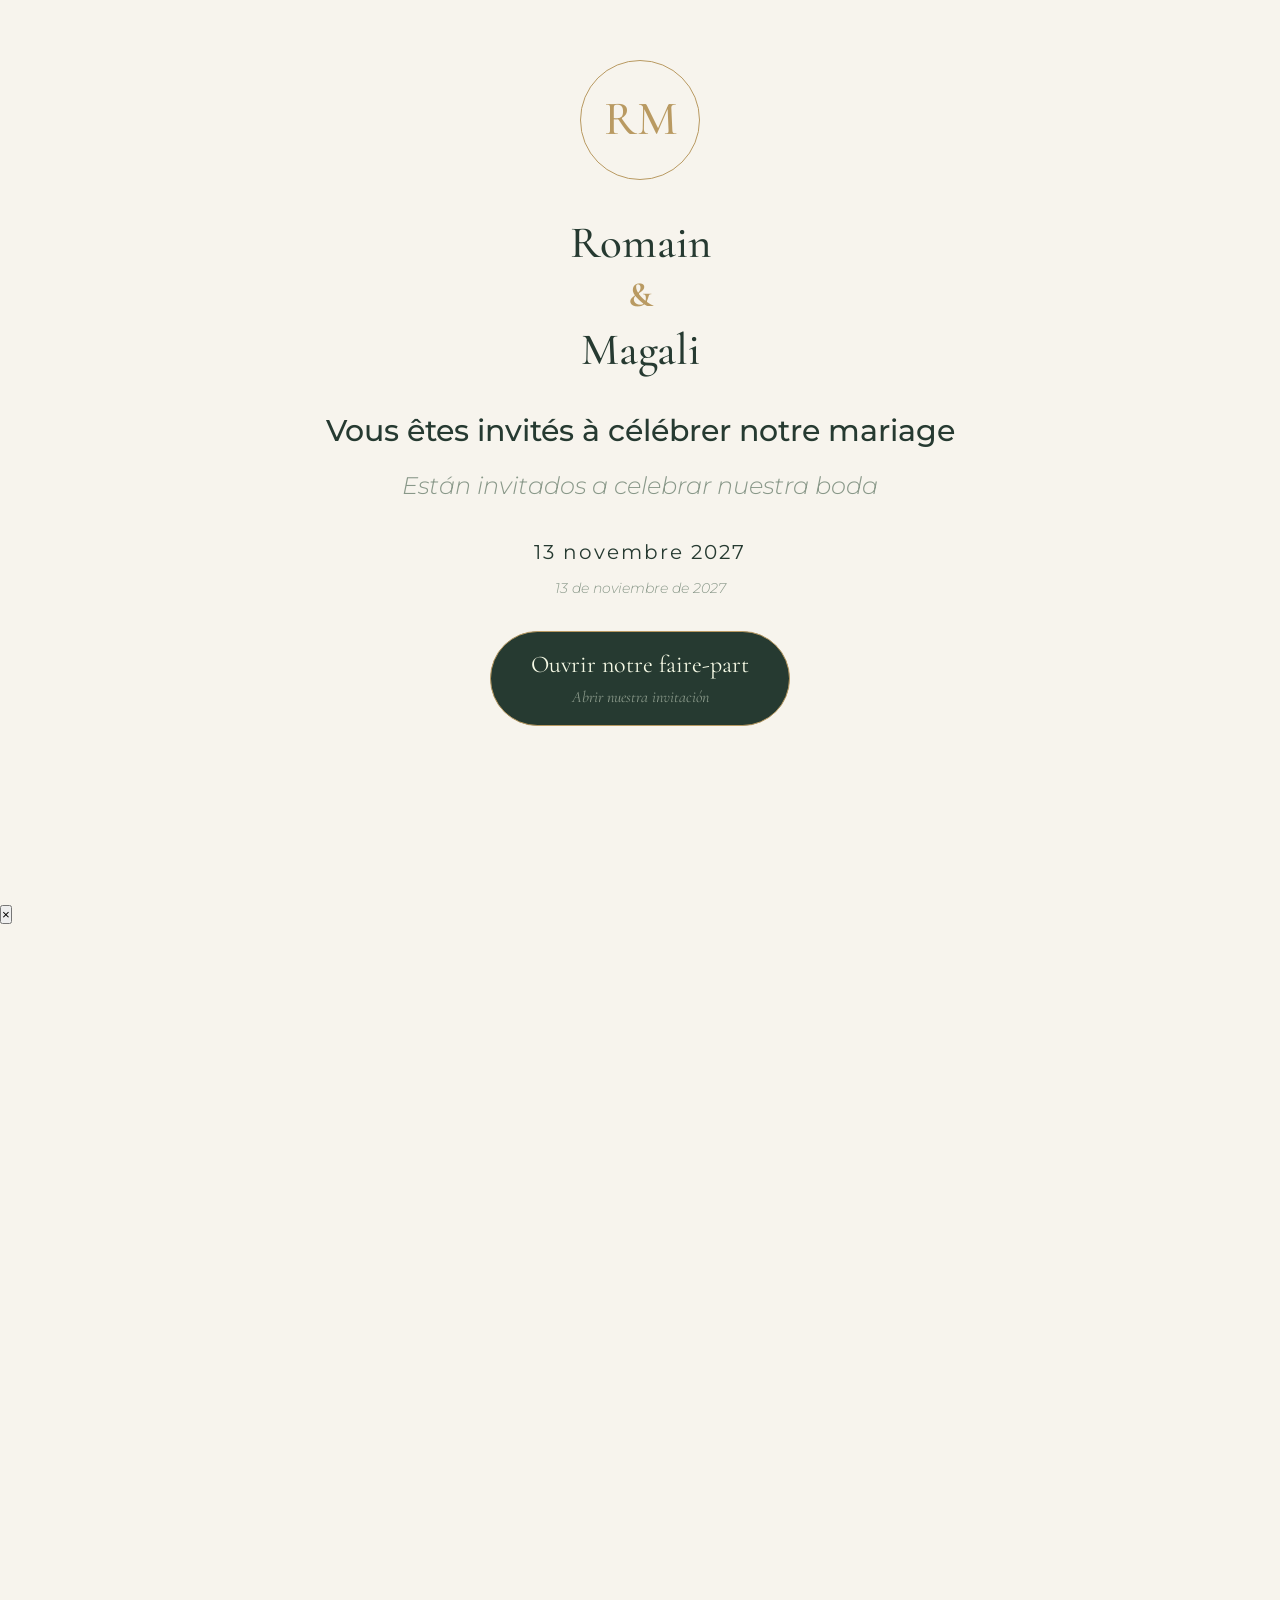
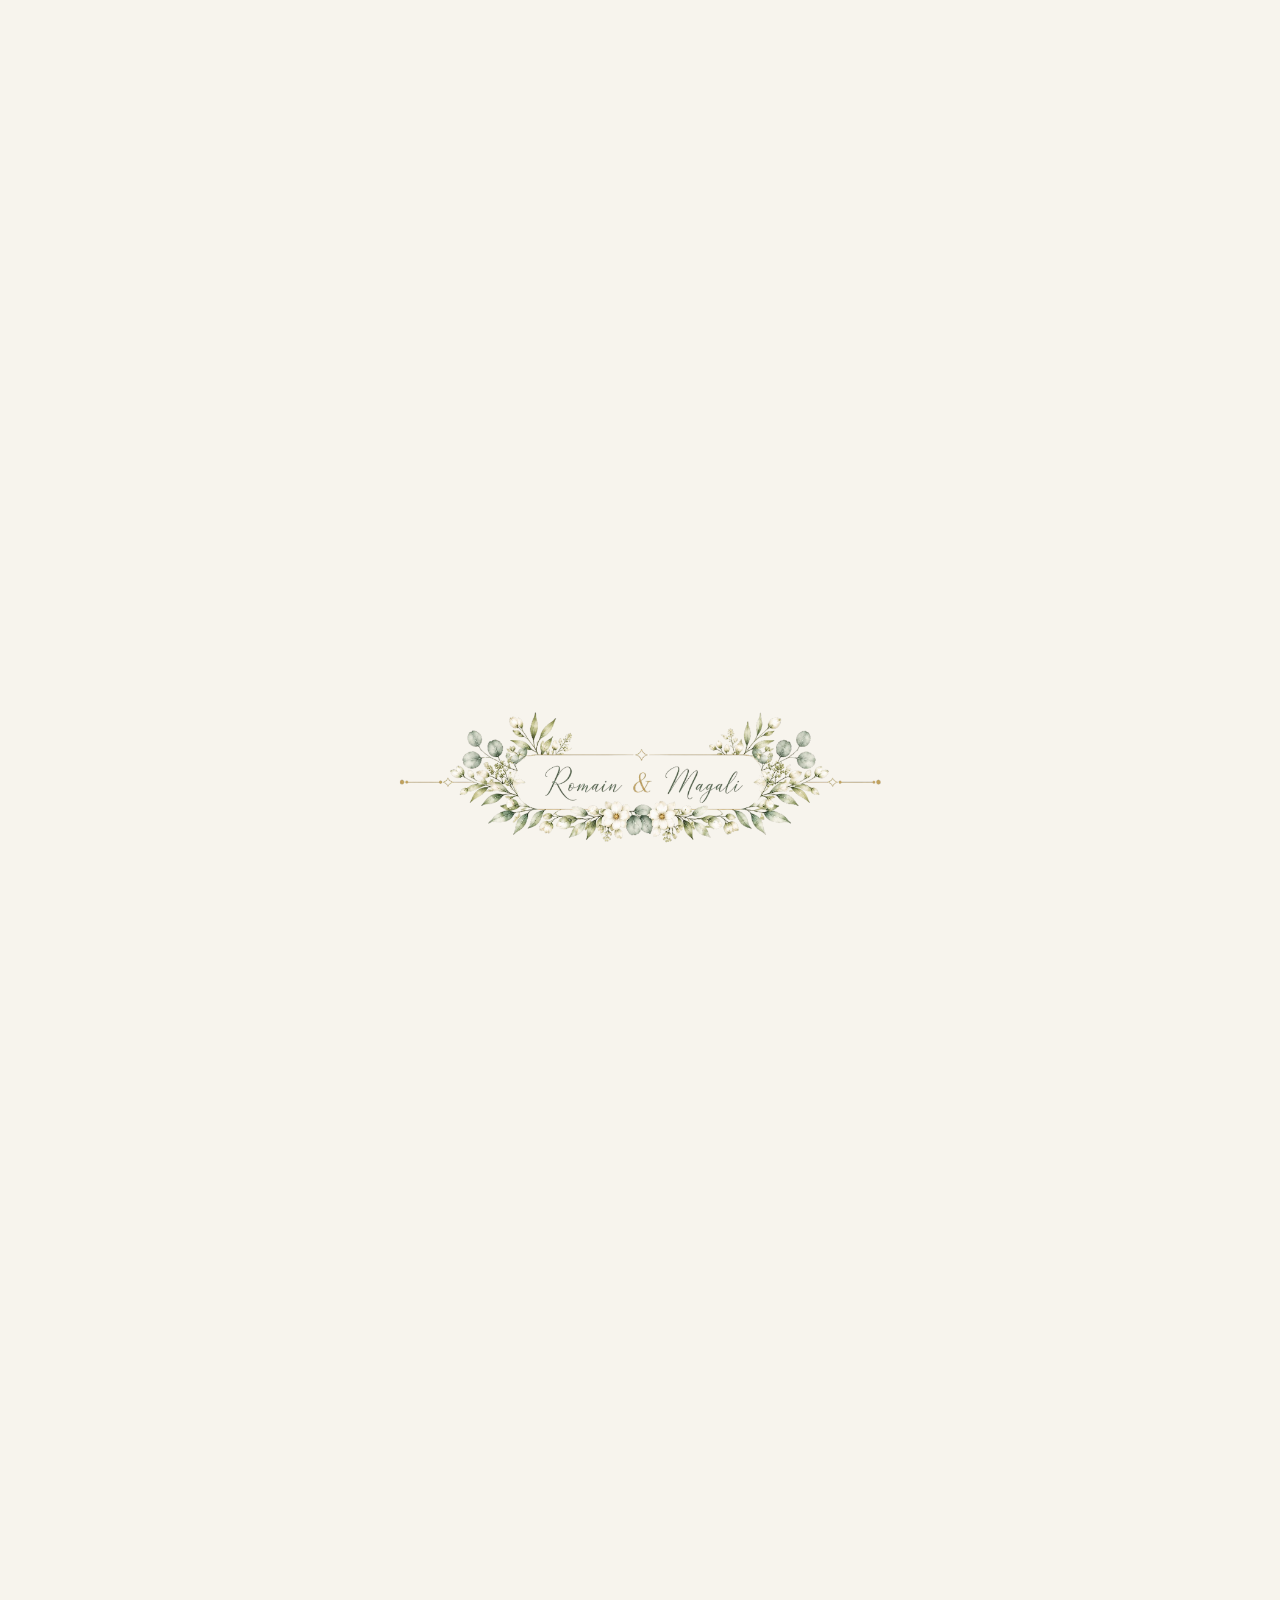
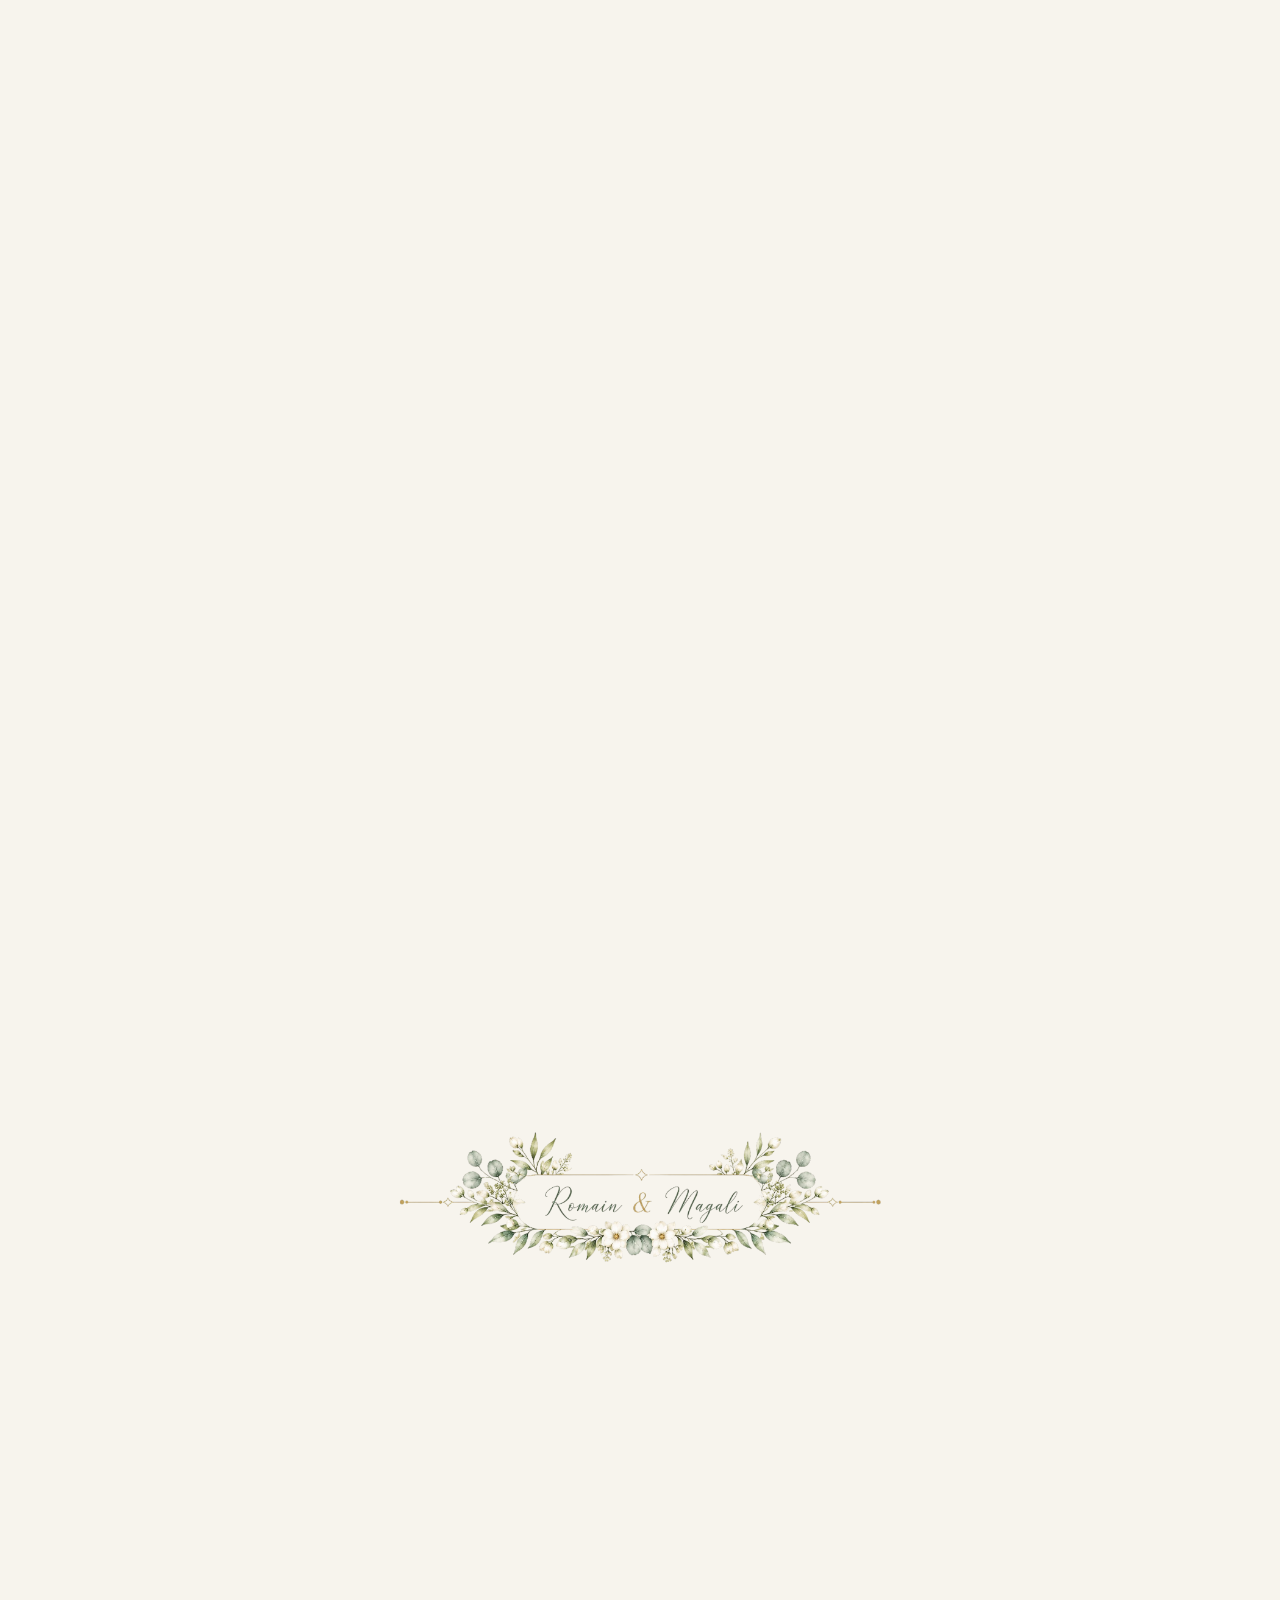
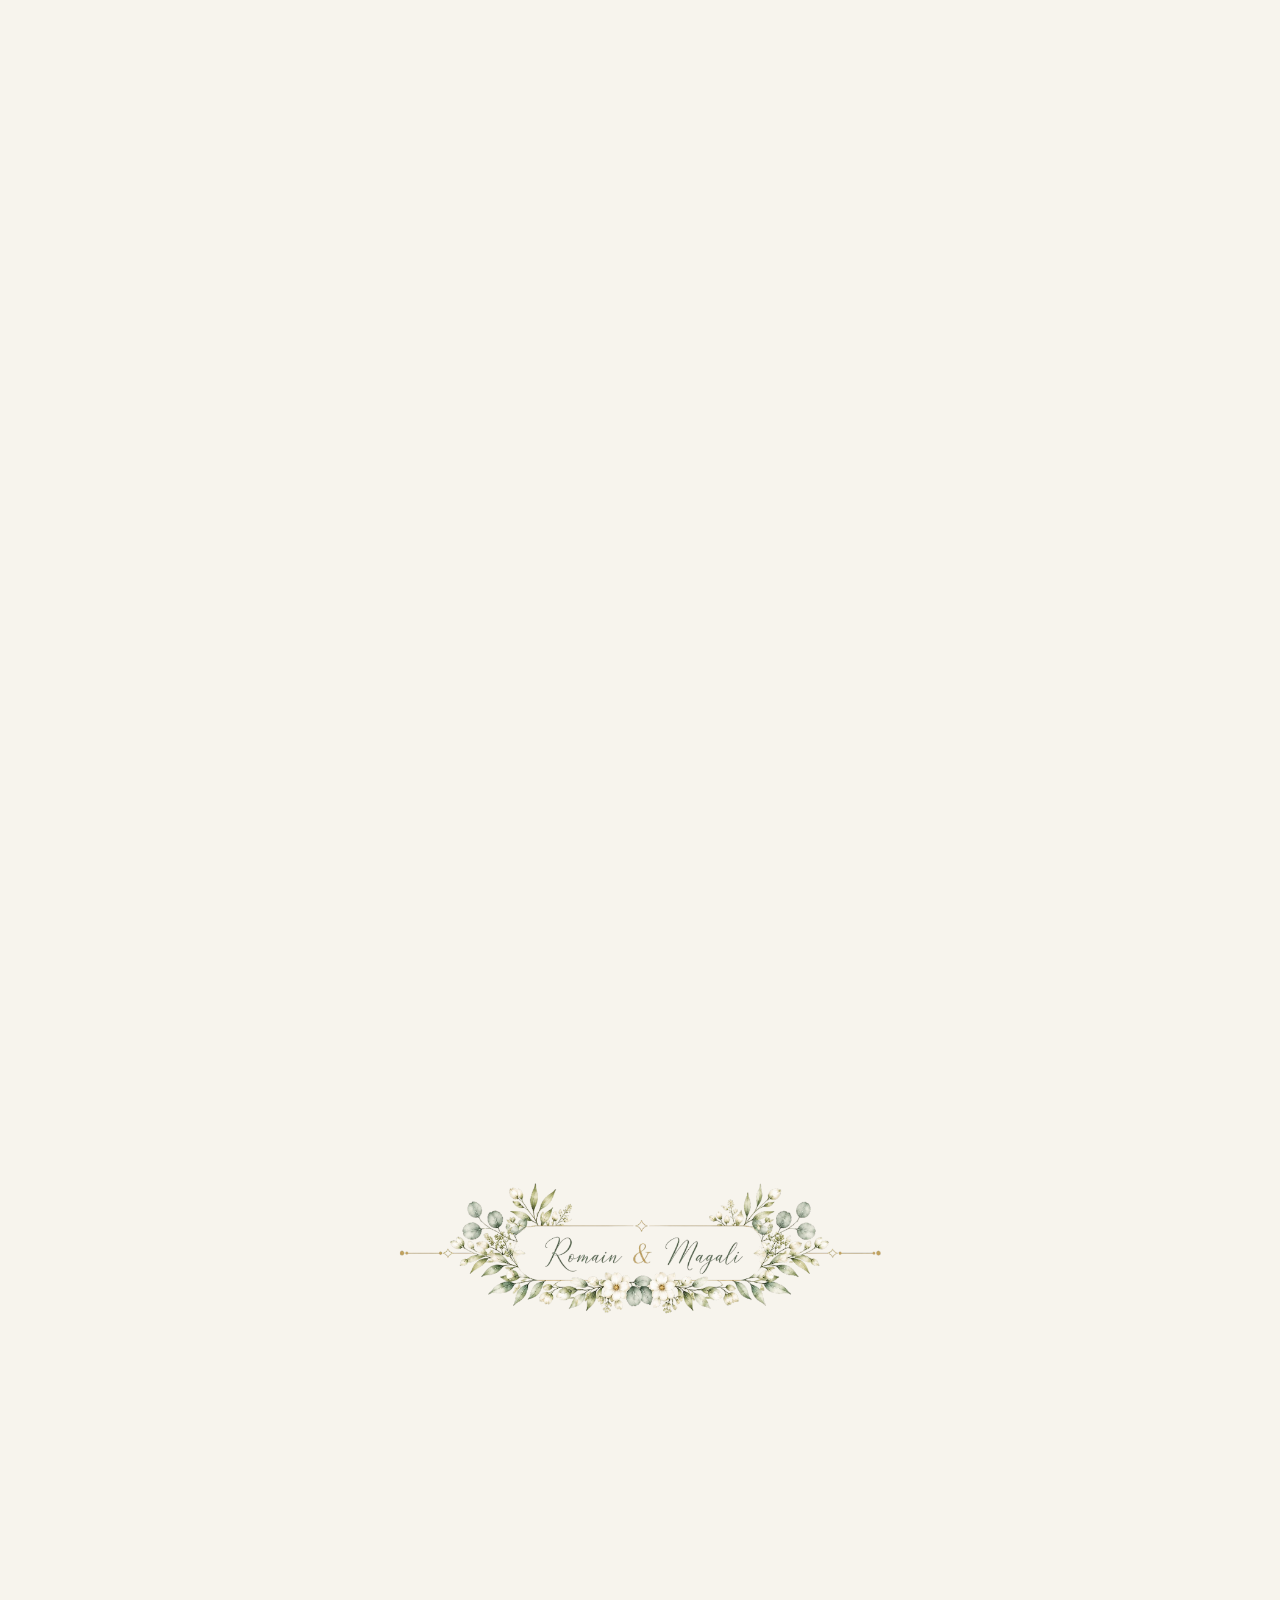
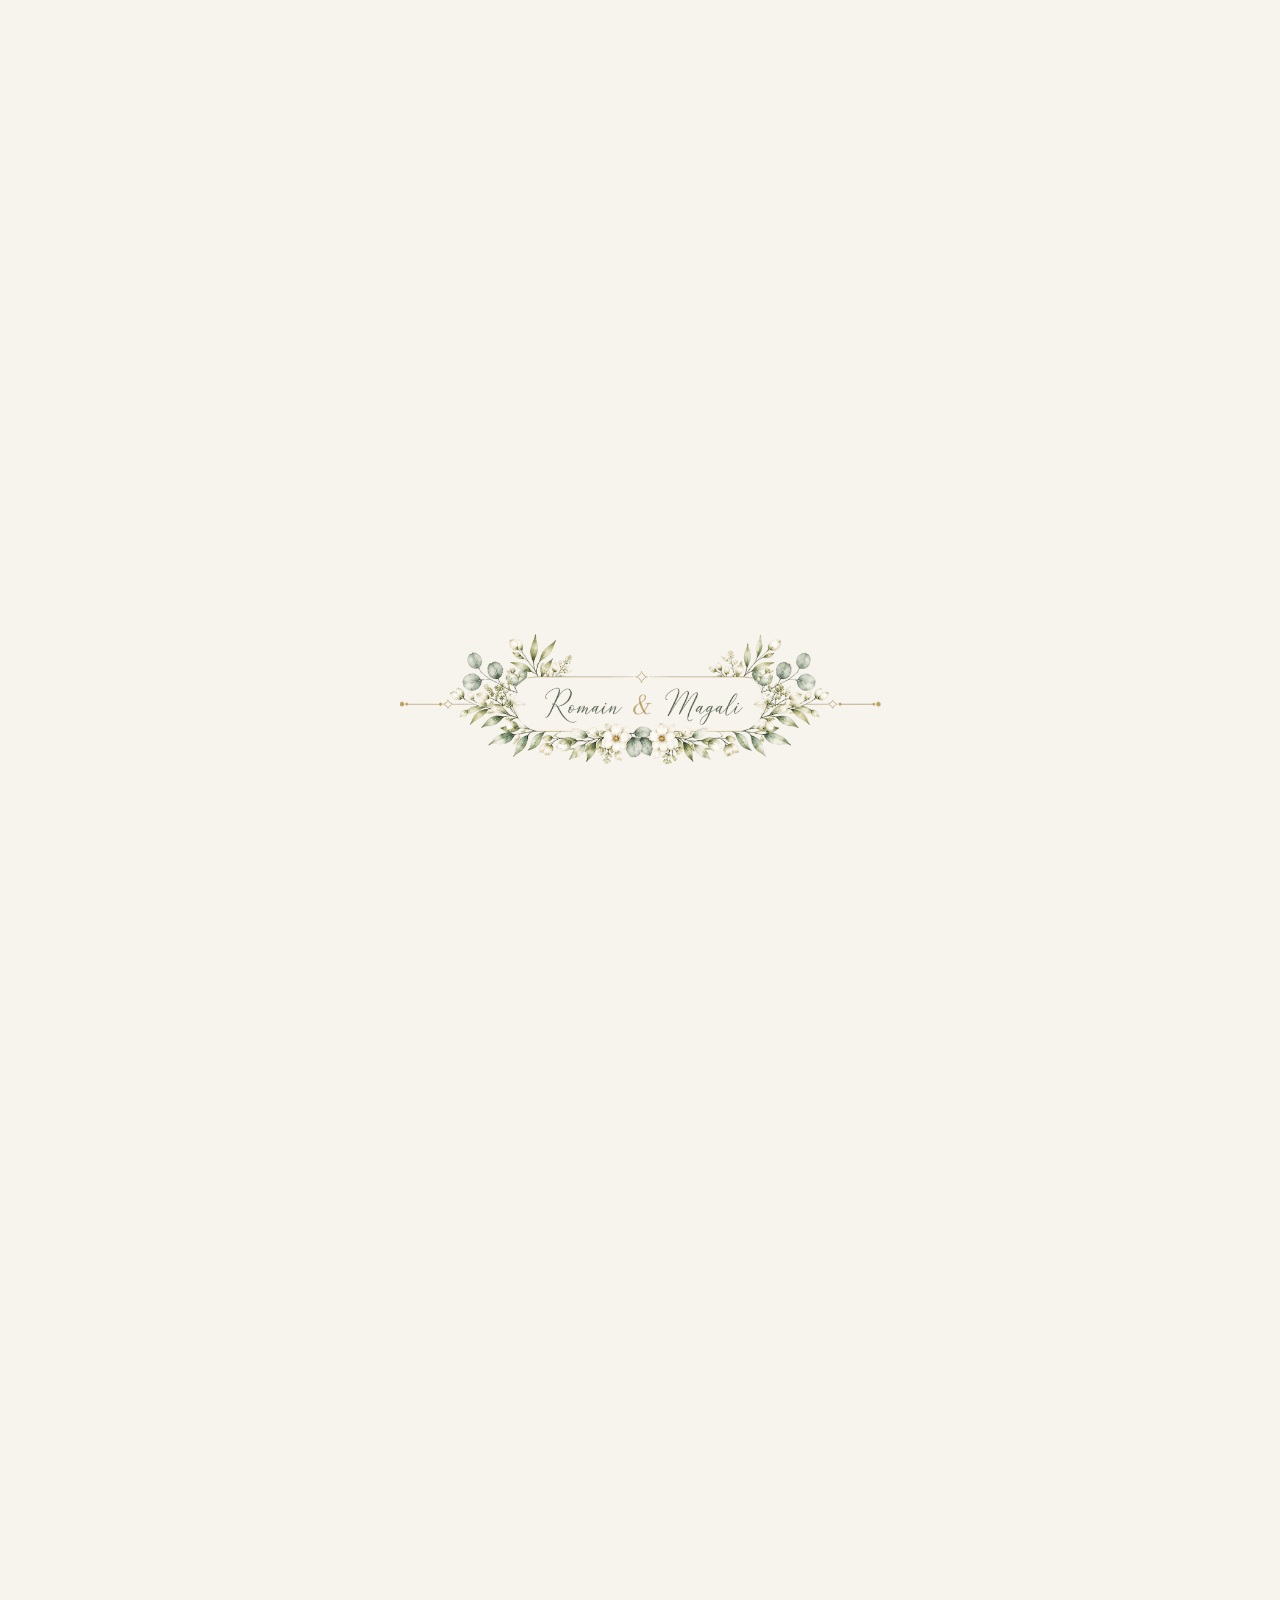
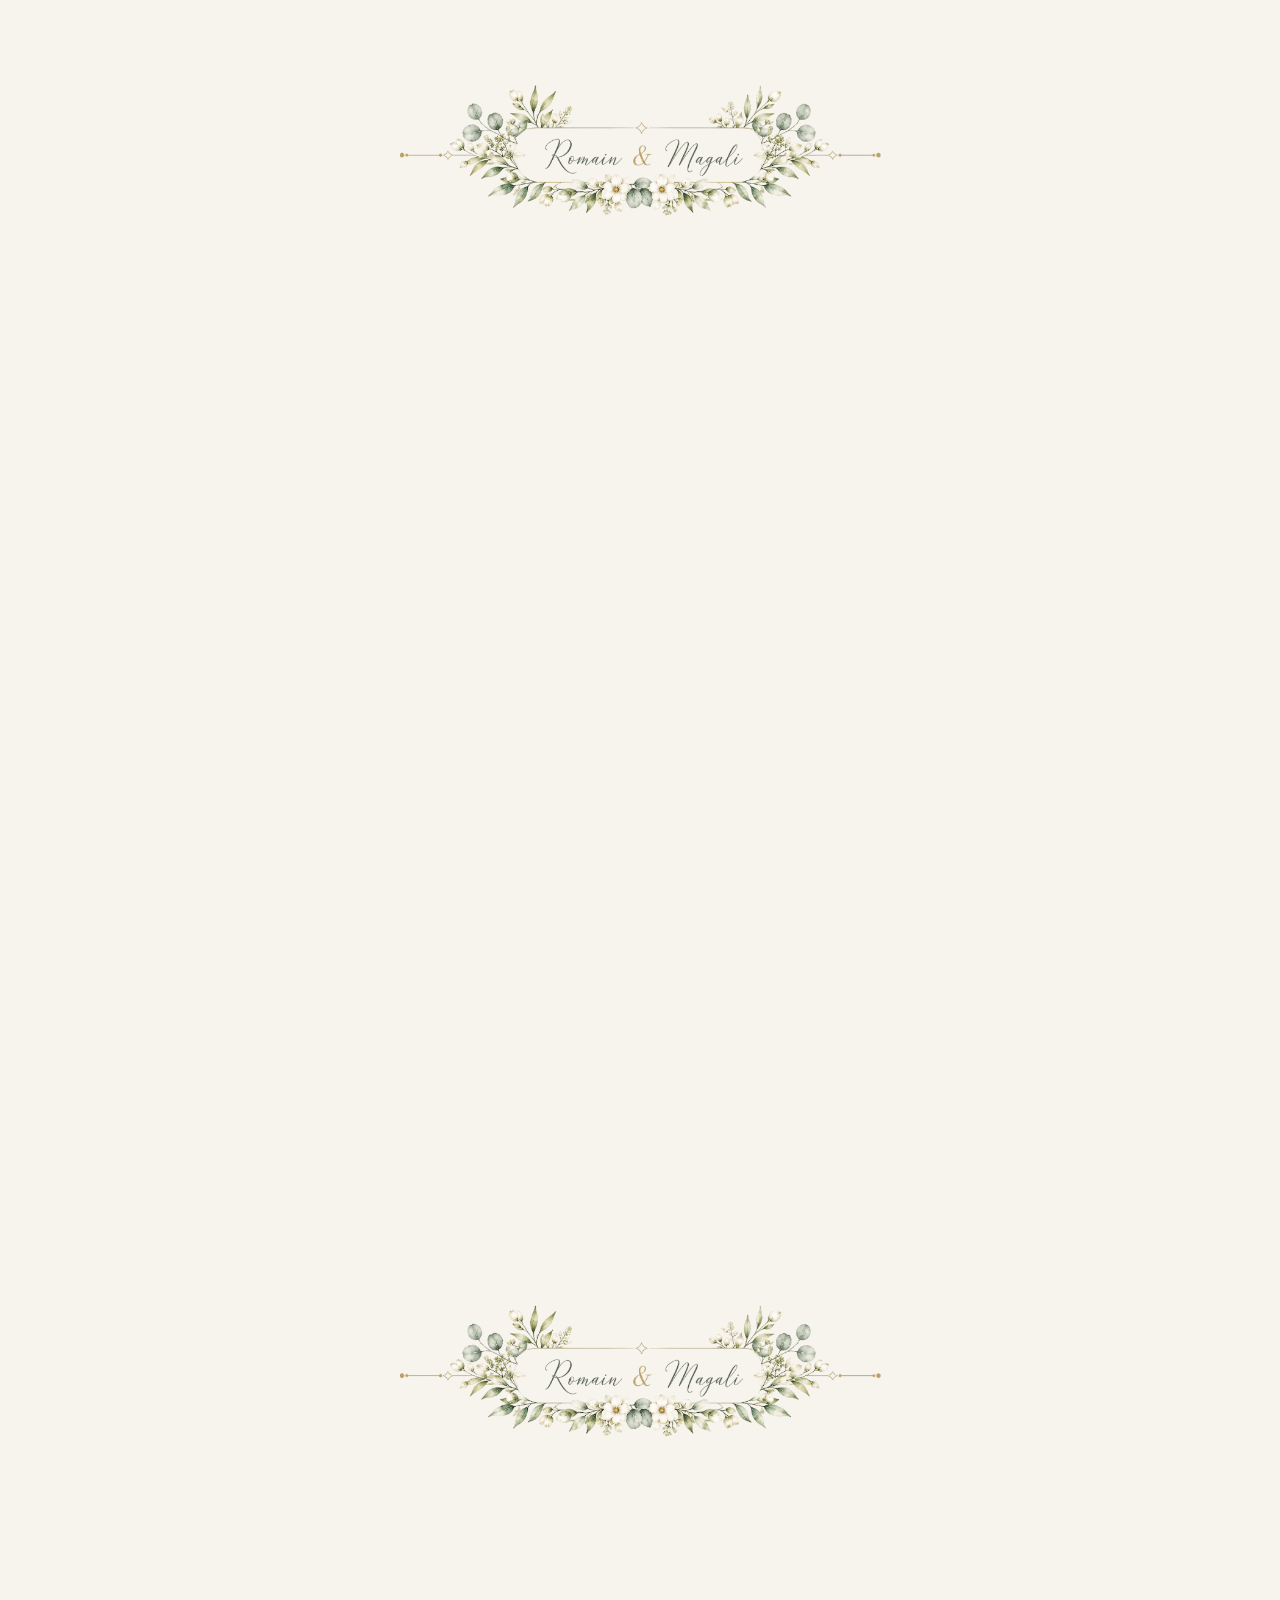
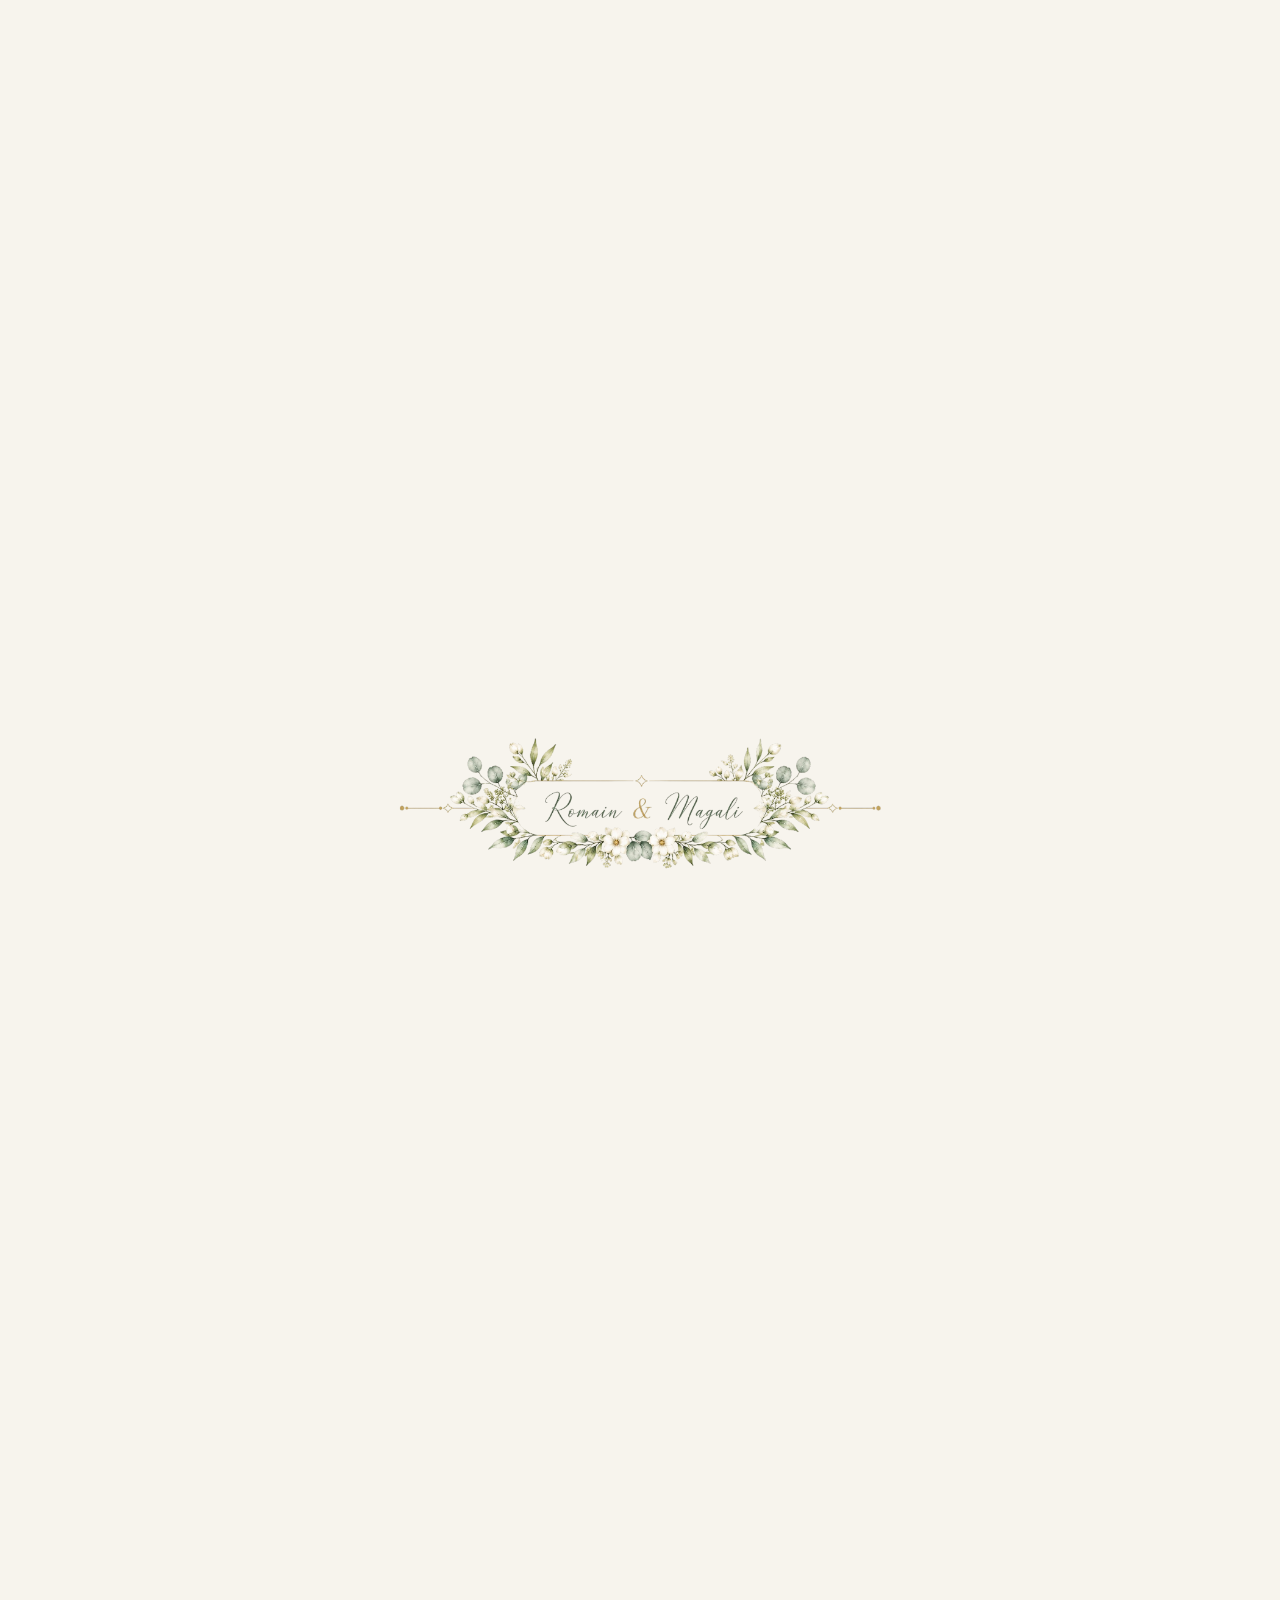
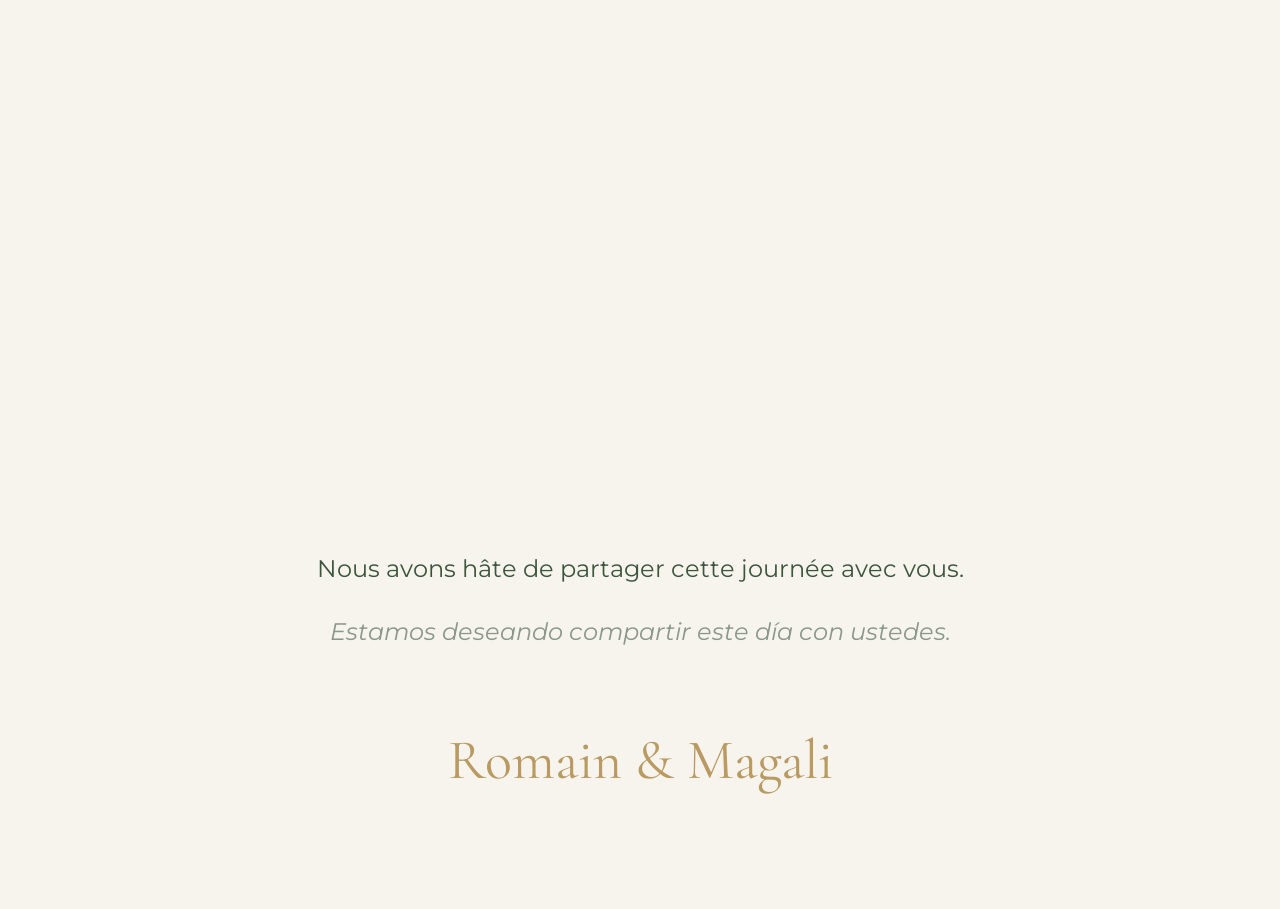
==== commit 1d0c571e: "Update print statement from 'Hello' to 'Goodbye'" ====
--- a/index.html
+++ b/index.html
@@ -109,8 +109,6 @@
 
     </section>
 
-    <div id="whiteTransition"></div>
-
 <!-- =====================================================
      IMAGE ROMAIN & MAGALI
 ===================================================== -->
@@ -129,6 +127,22 @@
     <img id="welcomeImageNext"
          src=""
          alt="Romain et Magali">
+
+        <div id="photoWhiteTransition"></div>
+
+<!-- Curseur personnalisé -->
+<div id="fakeCursor"></div>
+
+<!-- Croix de fermeture -->
+<button id="closePhoto" aria-label="Fermer">&times;</button>
+
+</section>
+
+         <div id="fakeCursor"></div>
+
+<button id="closePhoto" aria-label="Fermer">
+    &times;
+</button>
 
 </section>
 
@@ -904,7 +918,7 @@
 
 </footer>
 
-    <script src="script.js?v=20261117-3"></script>
+    <script src="script.js?v=20261117-5"></script>
 
 </body>
 
--- a/style.css
+++ b/style.css
@@ -333,7 +333,7 @@
 
     height:100vh;
 
-    background:#f5f9e5;
+    background:var(--background);
 
     display:none;
 
@@ -636,7 +636,9 @@
 
     display:grid;
 
-    grid-template-columns:repeat(4,minmax(0,1fr));
+    grid-template-columns:repeat(4,minmax(0,1fr));
+
+    grid-auto-rows:1fr;
 
     gap:20px;
 
@@ -678,10 +680,10 @@
 
 }
 
-.informationCard + .informationCard{
-
-    margin-top:20px;
-
+.informationCard + .informationCard{
+
+    margin-top:0;
+
 }
 
 .informationCard .cardTitle{
@@ -1493,11 +1495,7 @@
 
     padding:40px 40px 40px;
 
-    background:linear-gradient(
-        to bottom,
-        #F8F7F2,
-        #FCFBF8
-    );
+    background:var(--background);
 
 }
 
@@ -2421,7 +2419,7 @@
     align-items: center;
     justify-content: center;
     padding: 40px 24px;
-    background: var(--soft-sage);
+    background:var(--background);
     opacity: 0;
     transition: opacity 1.2s ease;
     z-index: 1001;
@@ -2481,7 +2479,7 @@
     inset: 0;
     width: 100%;
     height: 100vh;
-    background: var(--soft-sage);
+    background:var(--background);
     opacity: 0;
     pointer-events: none;
     z-index: 2000;
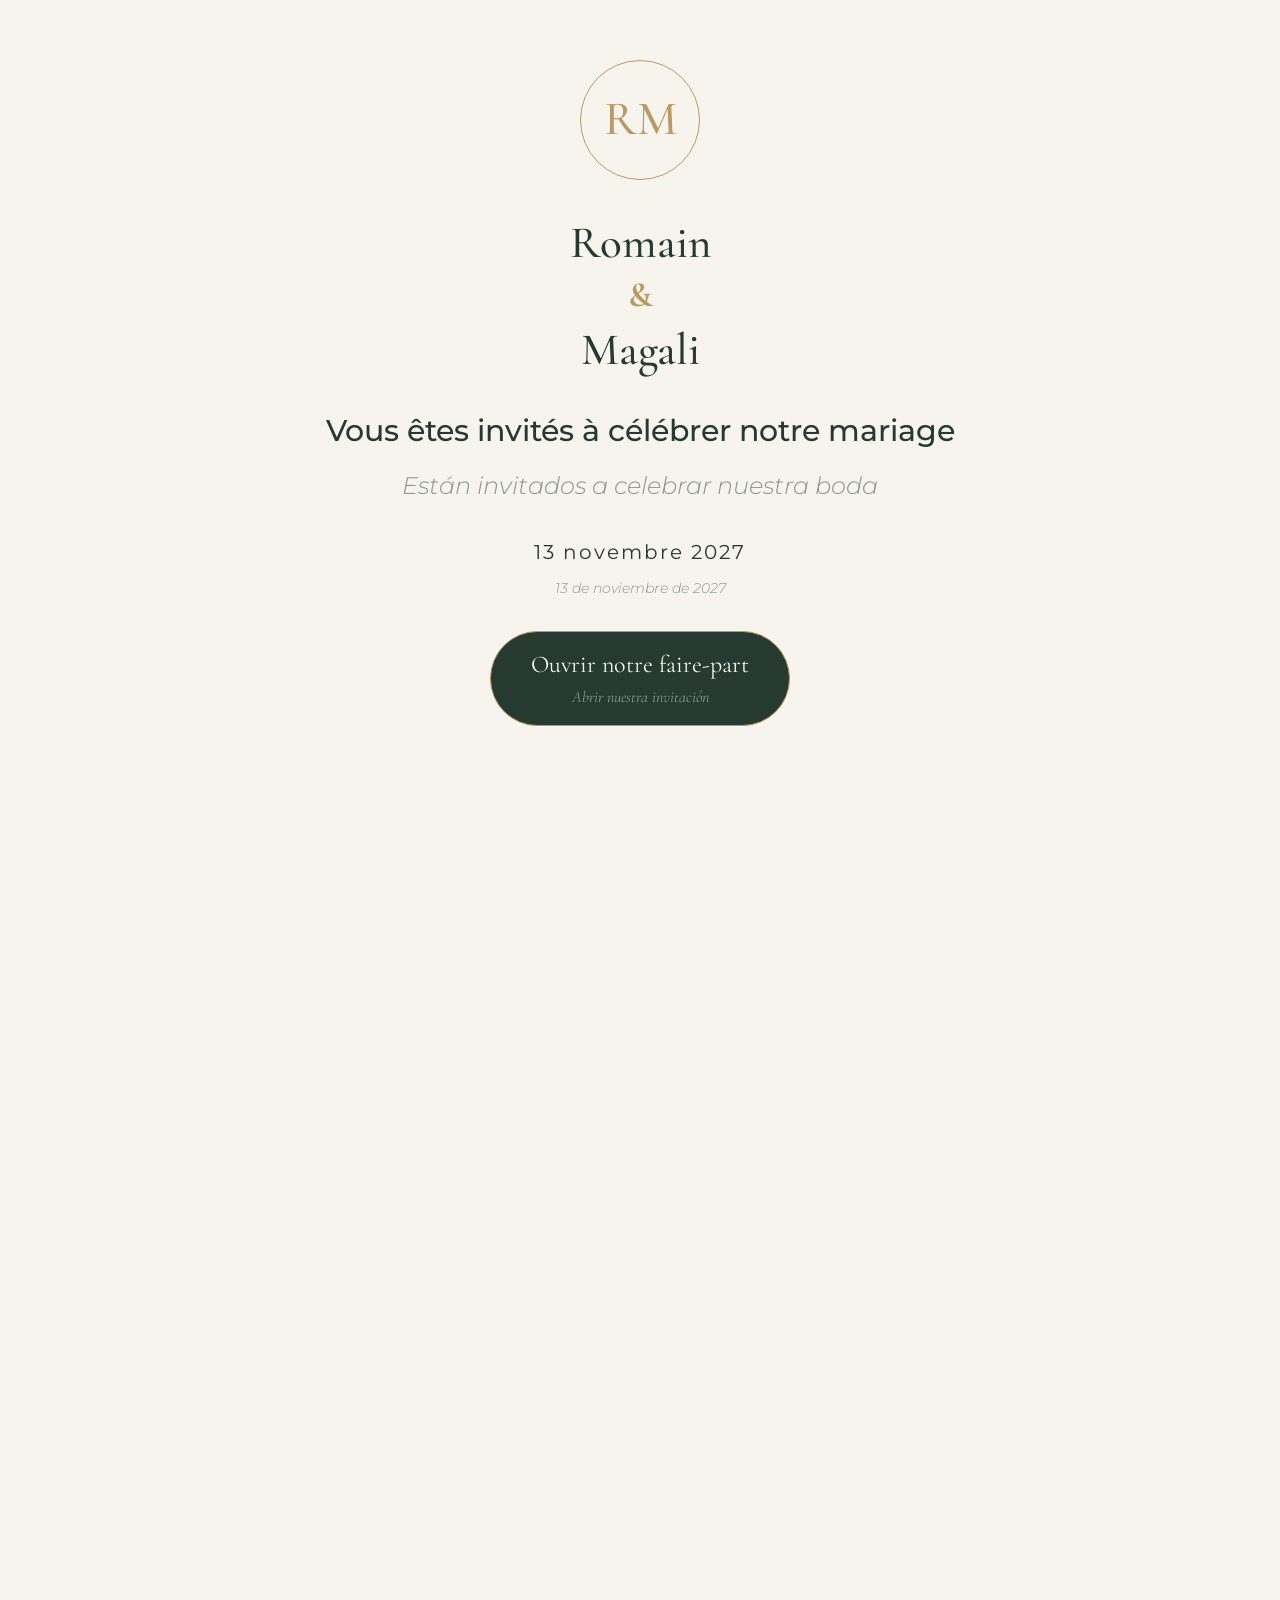
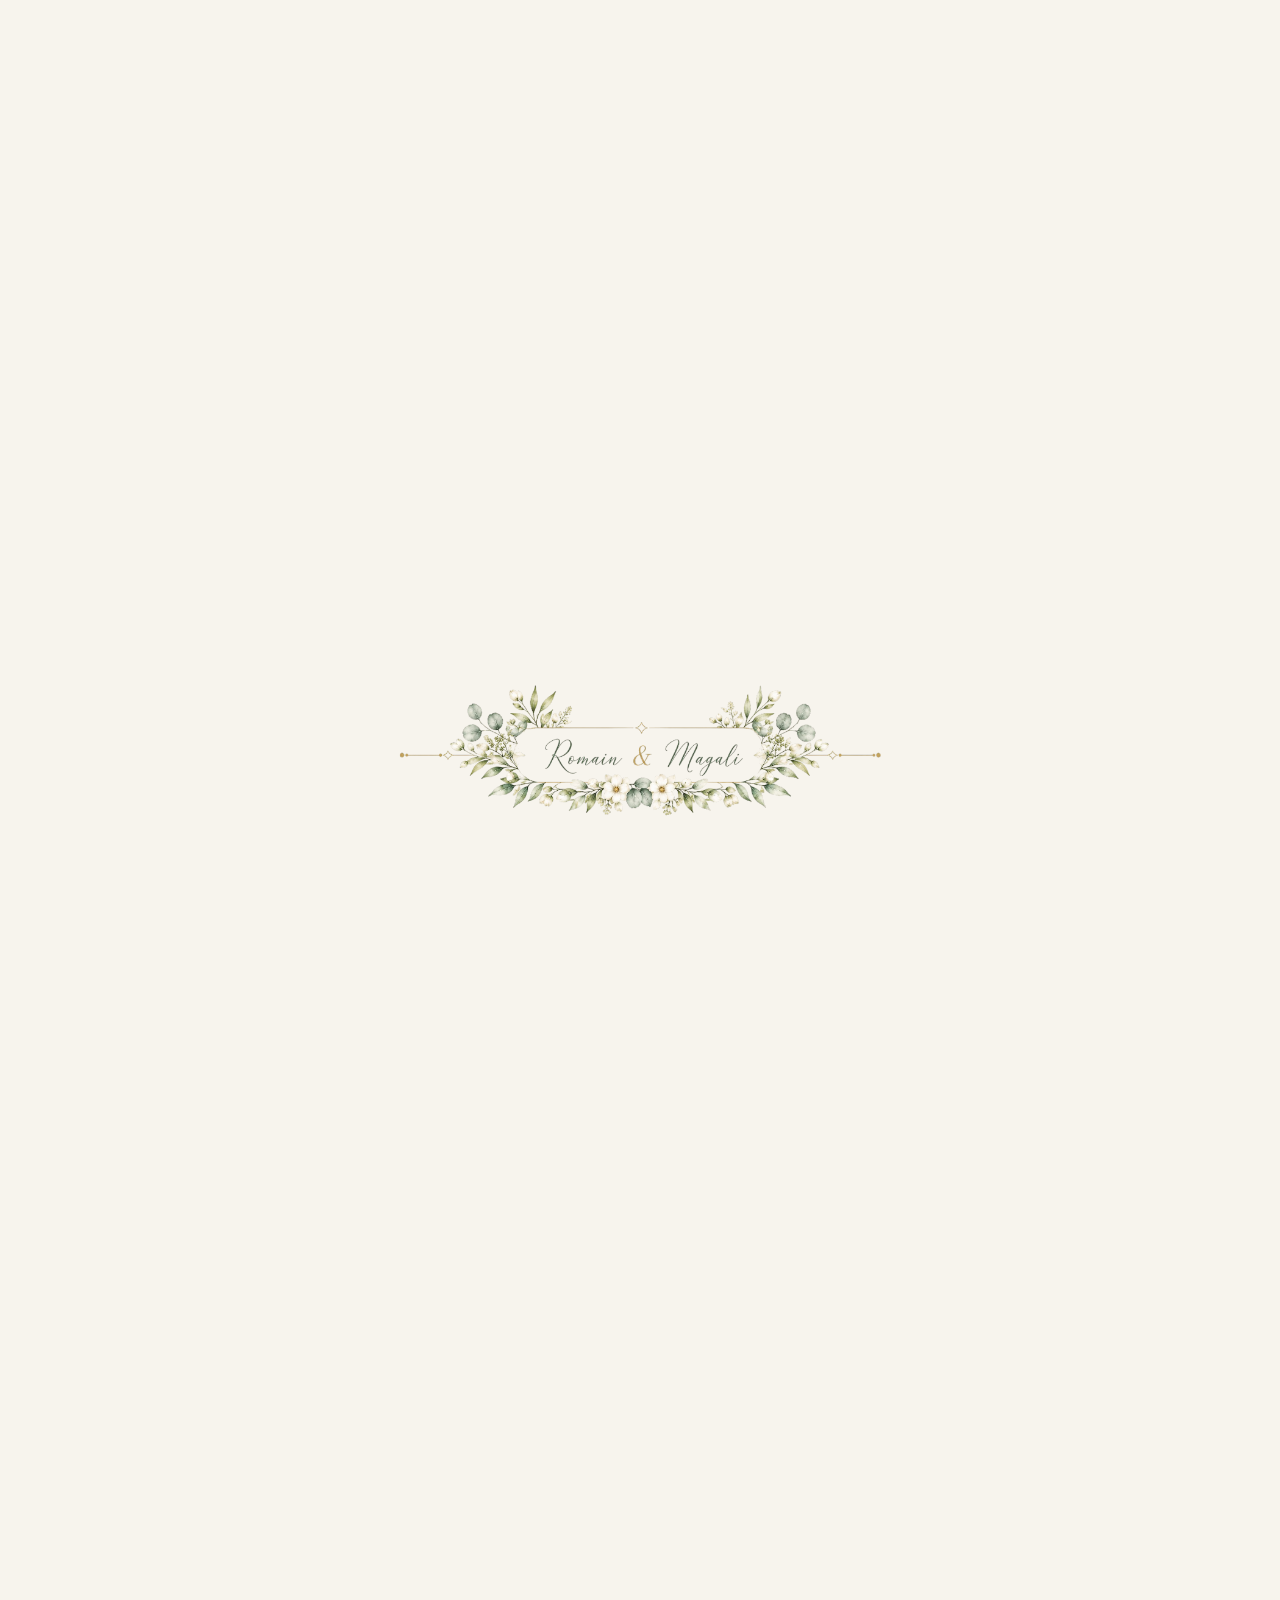
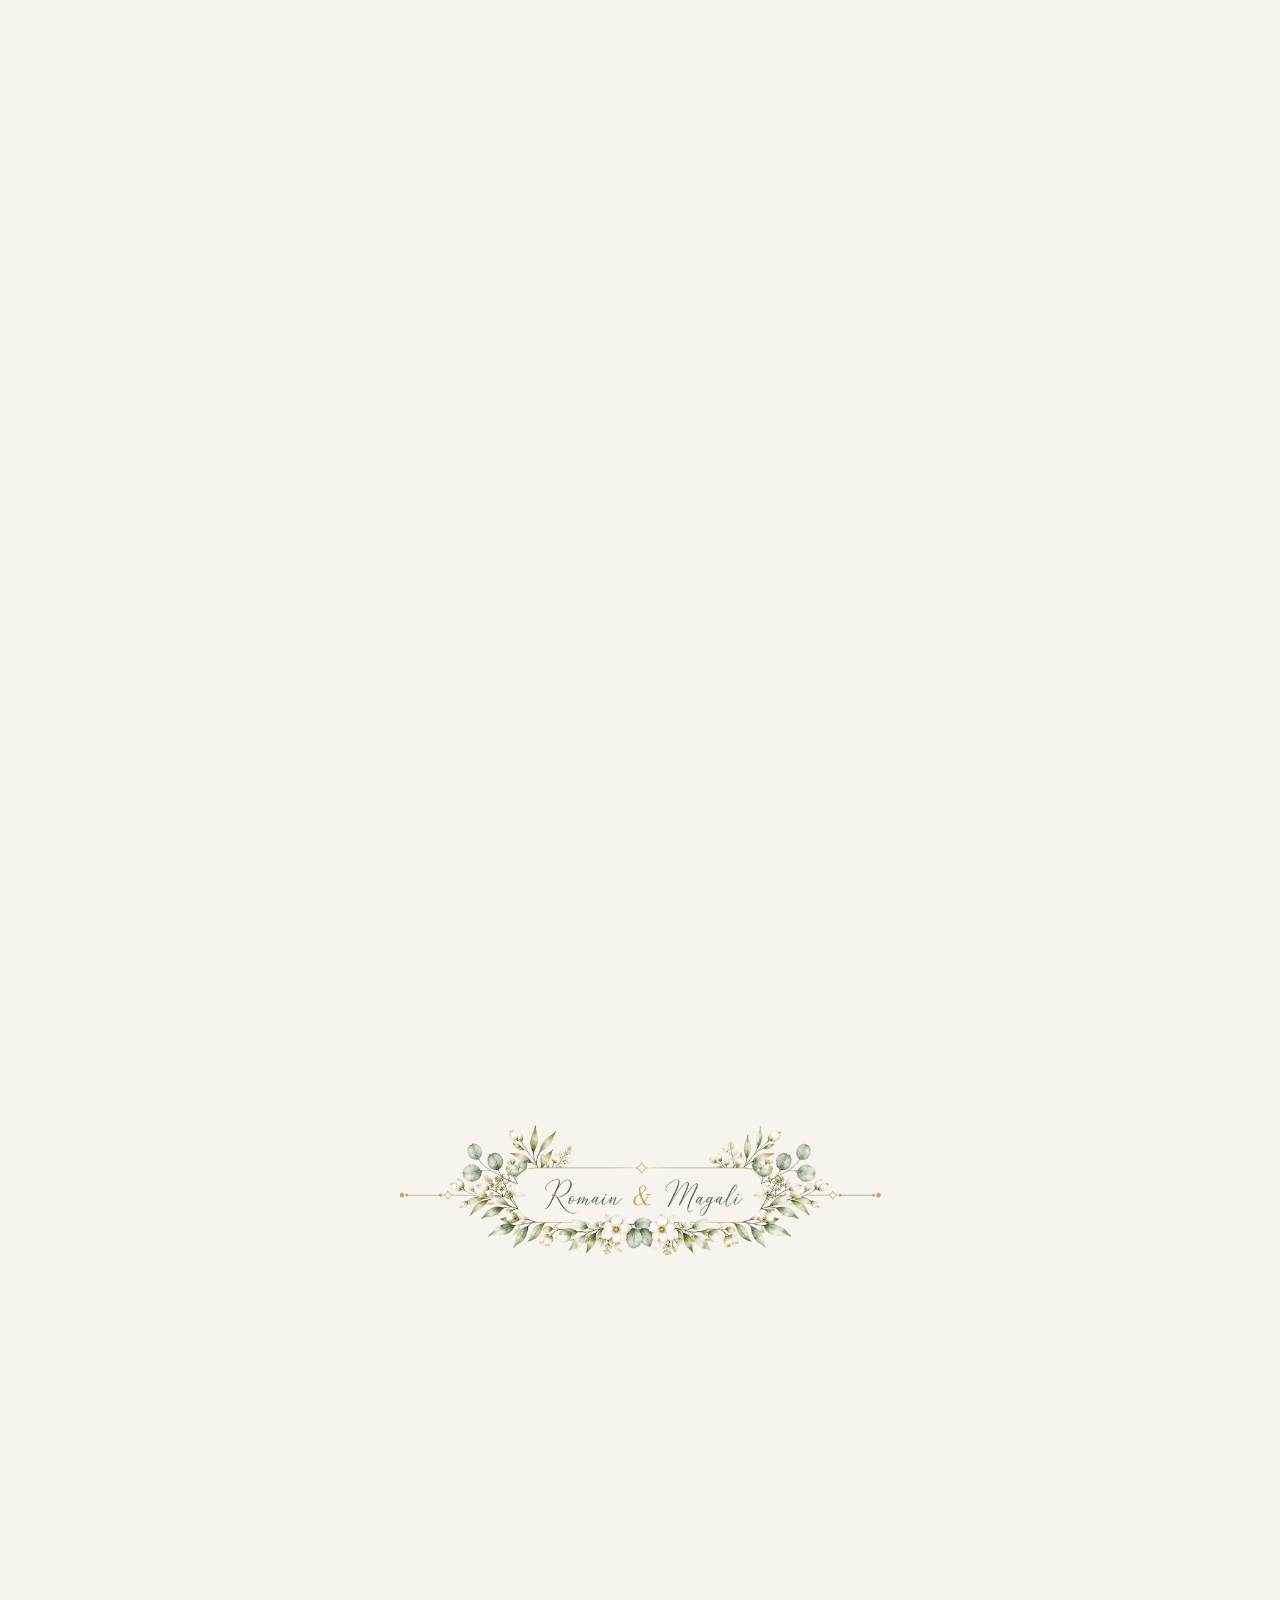
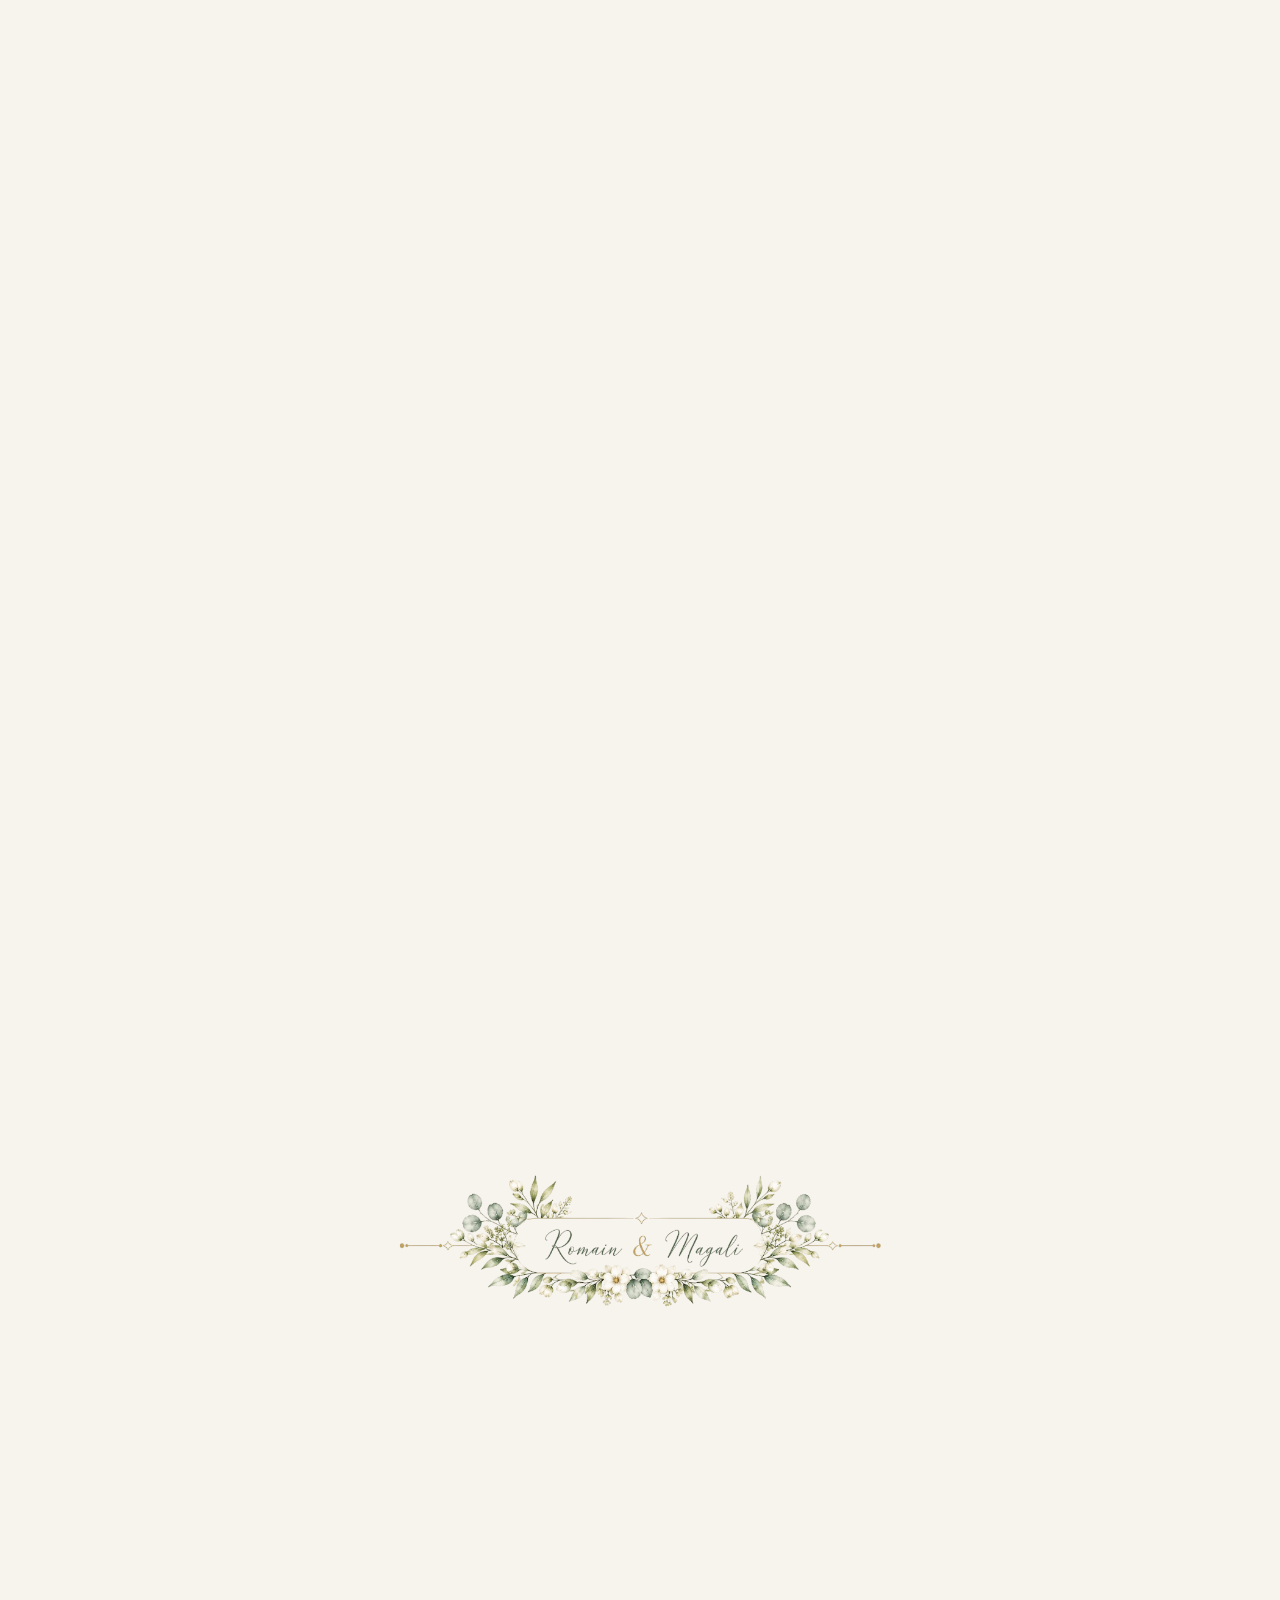
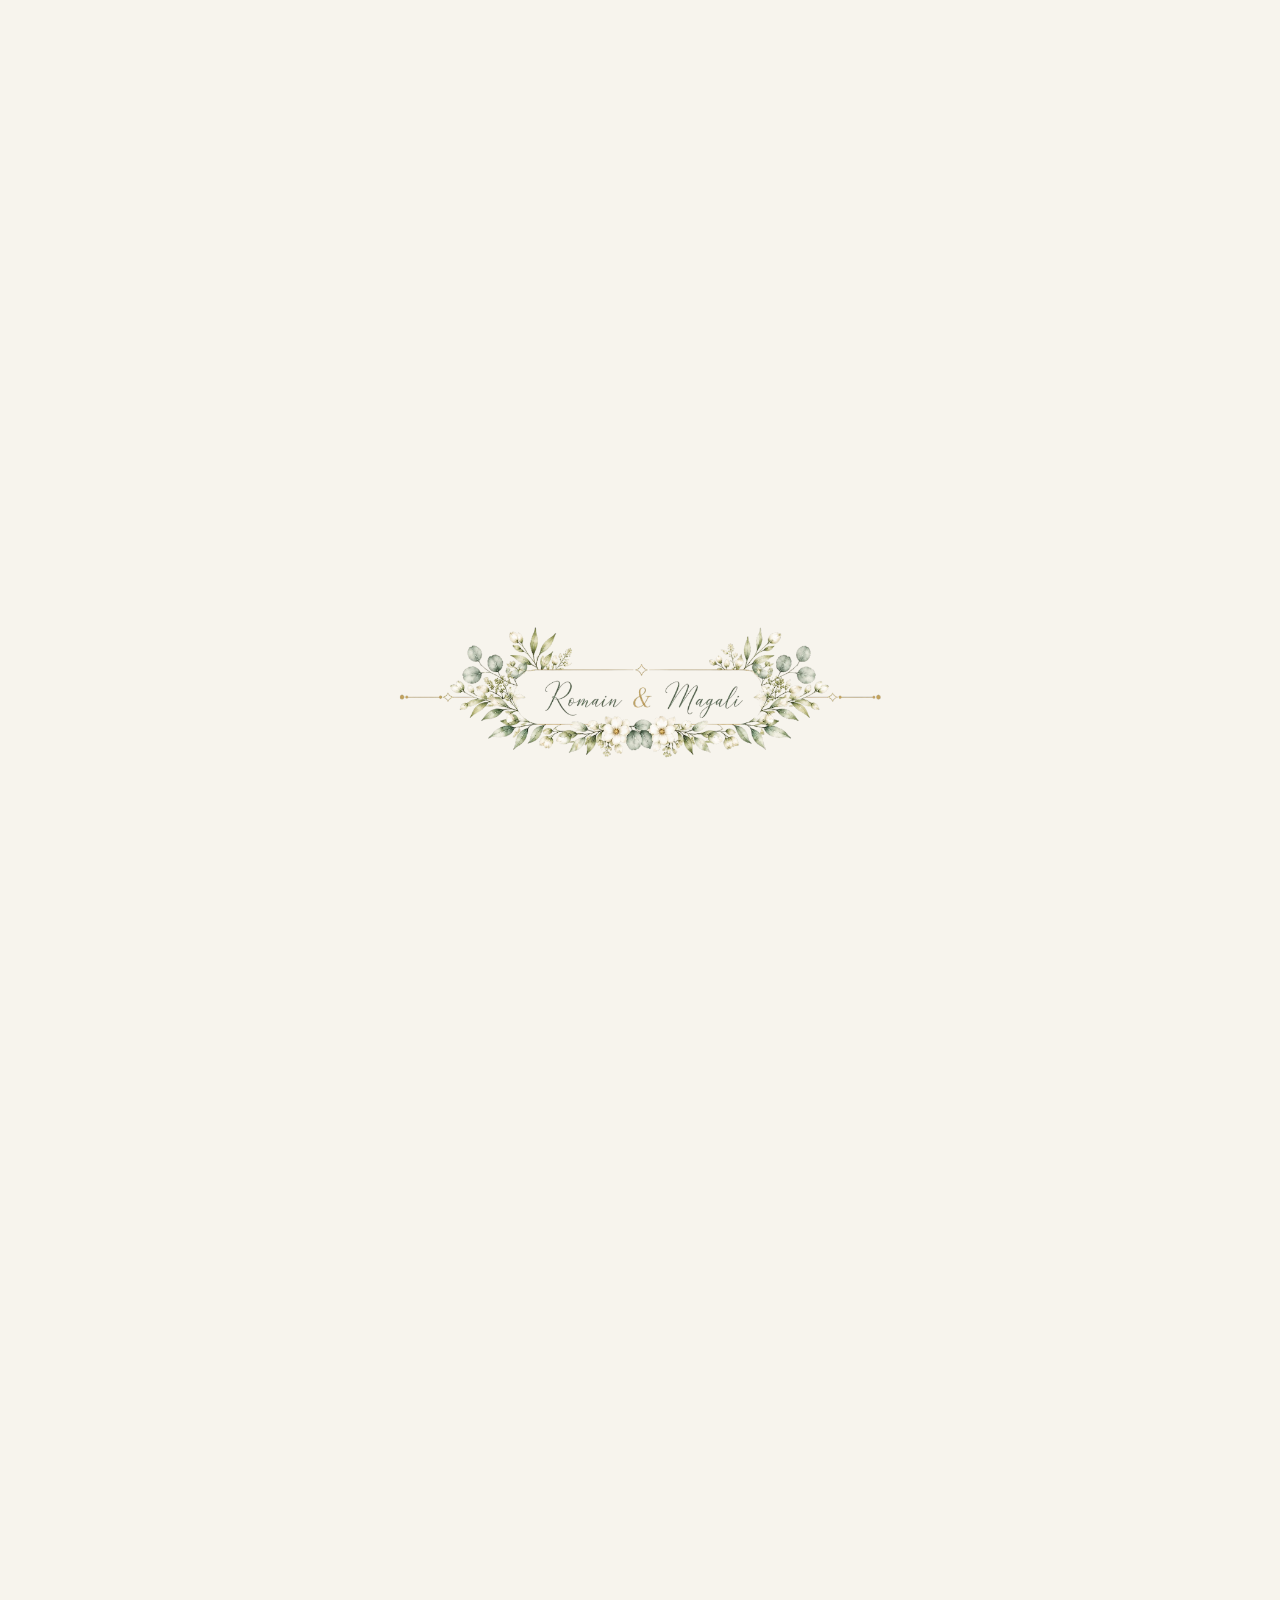
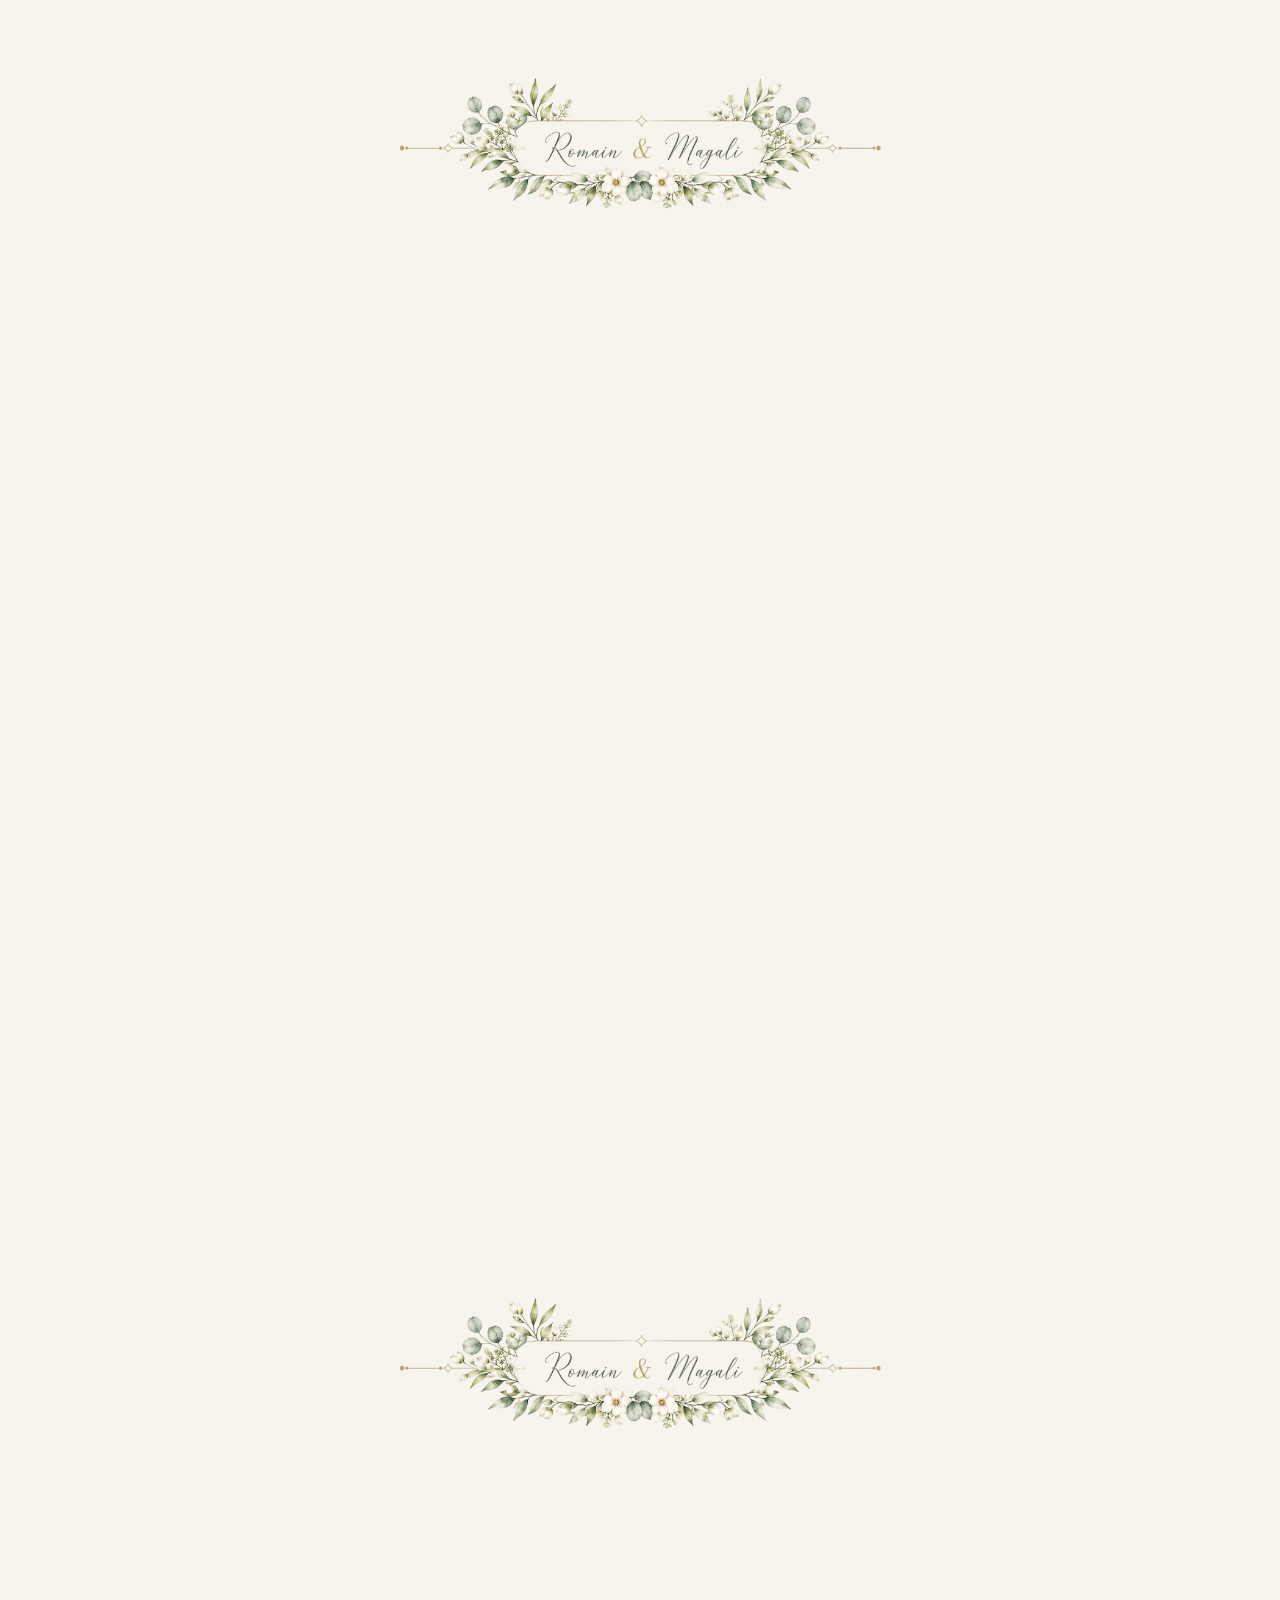
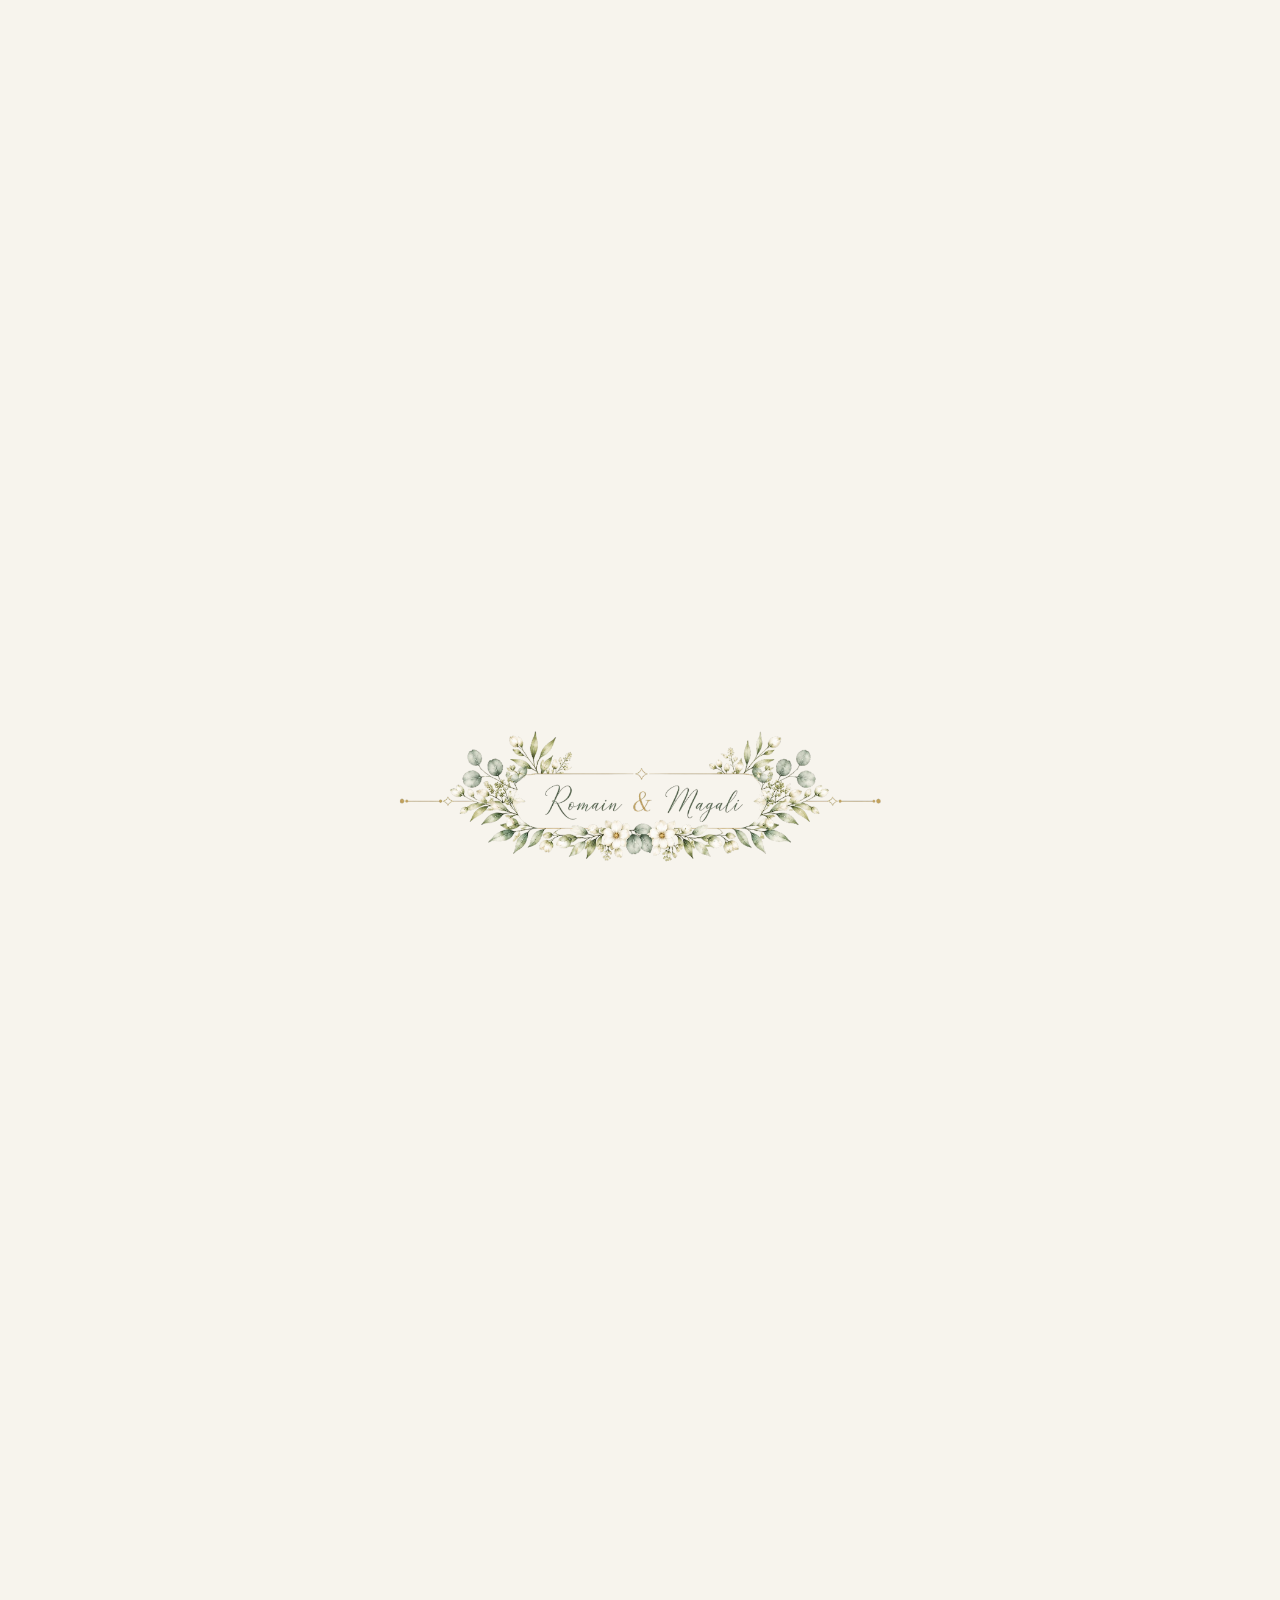
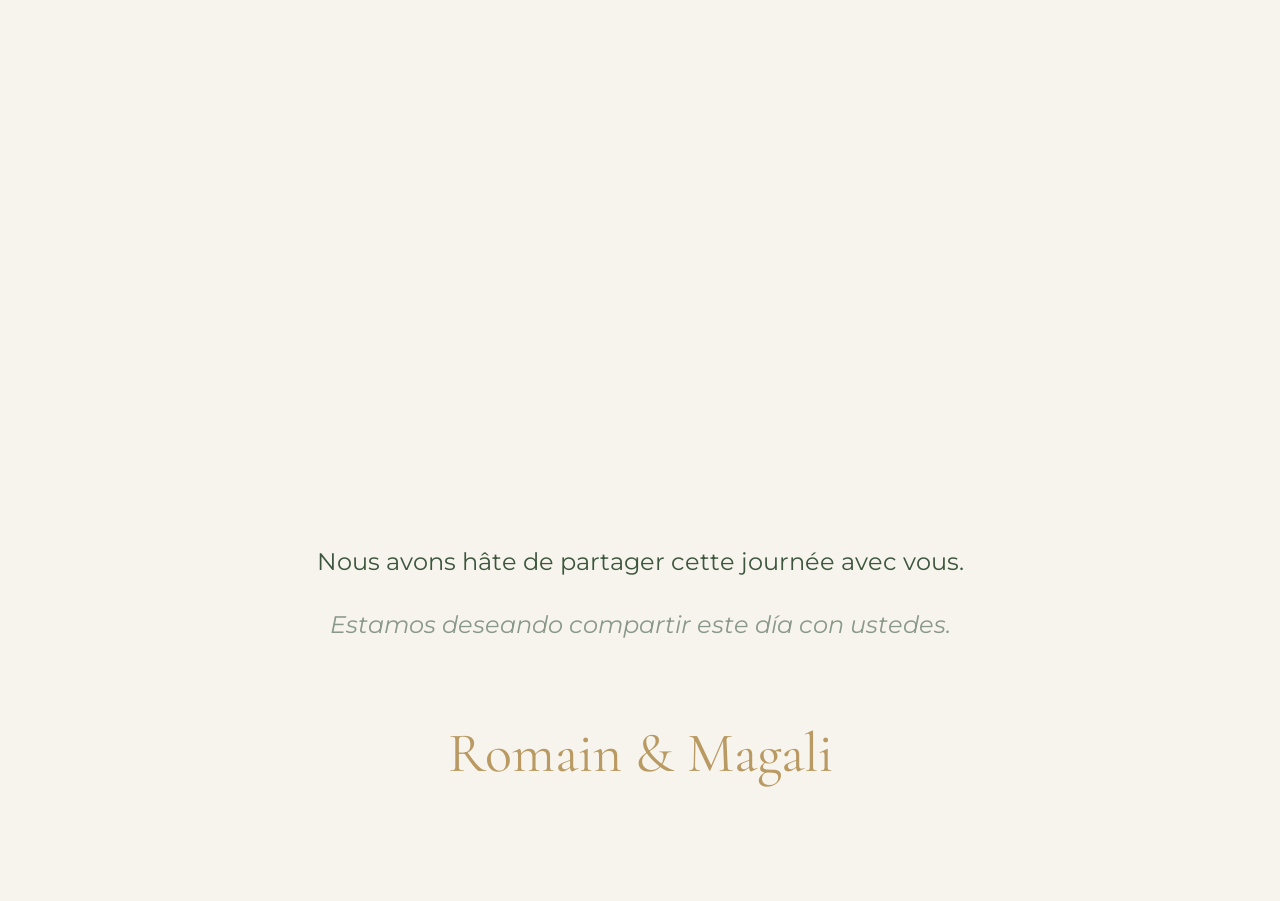
==== commit 061d0b28: "Remove duplicate final photo cursor elements" ====
--- a/index.html
+++ b/index.html
@@ -128,22 +128,14 @@
          src=""
          alt="Romain et Magali">
 
-        <div id="photoWhiteTransition"></div>
-
-<!-- Curseur personnalisé -->
-<div id="fakeCursor"></div>
-
-<!-- Croix de fermeture -->
-<button id="closePhoto" aria-label="Fermer">&times;</button>
-
-</section>
-
-         <div id="fakeCursor"></div>
-
-<button id="closePhoto" aria-label="Fermer">
-    &times;
-</button>
-
+        <div id="photoWhiteTransition"></div>
+
+<!-- Curseur personnalisé -->
+<div id="fakeCursor"></div>
+
+<!-- Croix de fermeture -->
+<button id="closePhoto" aria-label="Fermer">&times;</button>
+
 </section>
 
 <section id="welcomeQuoteScene">
--- a/style.css
+++ b/style.css
@@ -333,7 +333,7 @@
 
     height:100vh;
 
-    background:var(--background);
+    background:#f5f9e5;
 
     display:none;
 
@@ -357,6 +357,8 @@
 
 }
 
+
+
 /* =====================================================
    PORTES
 ===================================================== */
@@ -424,6 +426,8 @@
     transform:translateX(100%);
 
 }
+
+
 /* =====================================================
    PREMIÈRE PAGE
 ===================================================== */
@@ -636,9 +640,7 @@
 
     display:grid;
 
-    grid-template-columns:repeat(4,minmax(0,1fr));
-
-    grid-auto-rows:1fr;
+    grid-template-columns:repeat(4,minmax(0,1fr));
 
     gap:20px;
 
@@ -680,10 +682,10 @@
 
 }
 
-.informationCard + .informationCard{
-
-    margin-top:0;
-
+.informationCard + .informationCard{
+
+    margin-top:20px;
+
 }
 
 .informationCard .cardTitle{
@@ -1495,7 +1497,11 @@
 
     padding:40px 40px 40px;
 
-    background:var(--background);
+    background:linear-gradient(
+        to bottom,
+        #F8F7F2,
+        #FCFBF8
+    );
 
 }
 
@@ -2419,7 +2425,7 @@
     align-items: center;
     justify-content: center;
     padding: 40px 24px;
-    background:var(--background);
+    background: var(--soft-sage);
     opacity: 0;
     transition: opacity 1.2s ease;
     z-index: 1001;
@@ -2471,36 +2477,77 @@
 }
 
 /* =====================================================
-   TRANSITION BLANCHE ENTRE LES PORTES ET LA PHOTO
-===================================================== */
-
-#whiteTransition {
+   FLASH BLANC ENTRE LE DIAPORAMA ET LA PHOTO FINALE
+===================================================== */
+
+#photoWhiteTransition {
+    position: absolute;
+    inset: 0;
+    background: #ffffff;
+    opacity: 0;
+    z-index: 3;
+    pointer-events: none;
+}
+
+/* =====================================================
+   CURSEUR ET FERMETURE DE LA PHOTO FINALE
+===================================================== */
+
+#fakeCursor {
     position: fixed;
-    inset: 0;
-    width: 100%;
-    height: 100vh;
-    background:var(--background);
+    left: 50%;
+    top: 50%;
+    width: 25px;
+    height: 32px;
+    z-index: 10003;
+    pointer-events: none;
+    opacity: 0;
+    transform: translate(-50%, -50%);
+    transition:
+        left 1.5s cubic-bezier(.22,.61,.36,1),
+        top 1.5s cubic-bezier(.22,.61,.36,1),
+        opacity .3s ease;
+
+    background-image: url("data:image/svg+xml,%3Csvg xmlns='http://www.w3.org/2000/svg' width='25' height='32' viewBox='0 0 25 32'%3E%3Cpath d='M2 2 L2 27 L9 20 L14 30 L18 28 L13 18 L23 18 Z' fill='white' stroke='%23263A31' stroke-width='1.5' stroke-linejoin='round'/%3E%3C/svg%3E");
+
+background-repeat: no-repeat;
+background-size: contain;
+
+filter: drop-shadow(1px 2px 2px rgba(0,0,0,.35));
+
+}
+
+#closePhoto {
+    position: fixed;
+    top: 22px;
+    right: 28px;
+
+    width: 42px;
+    height: 42px;
+
+    border: none;
+    border-radius: 50%;
+
+    background: rgba(255,255,255,.85);
+    color: #263A31;
+
+    font-size: 30px;
+    line-height: 1;
+
+    cursor: pointer;
+
     opacity: 0;
     pointer-events: none;
-    z-index: 2000;
-    display: none;
-    transition: opacity 1.2s ease;
-}
-
-#whiteTransition.active {
-    display: block;
+
+    z-index: 10002;
+
+    transition: opacity .25s ease;
+}
+
+#closePhoto.hovered {
     opacity: 1;
 }
 
-/* ÉBLOUISSEMENT FINAL AVANT LE SITE */
-
-#whiteTransition.flash {
-    background: #ffffff;
-    opacity: 1;
-    transition: opacity 0.25s ease;
-}
-
-#whiteTransition.flashOut {
-    opacity: 0;
-    transition: opacity 1.2s ease;
-}
+#closePhoto.clicked {
+    transform: scale(.85);
+}
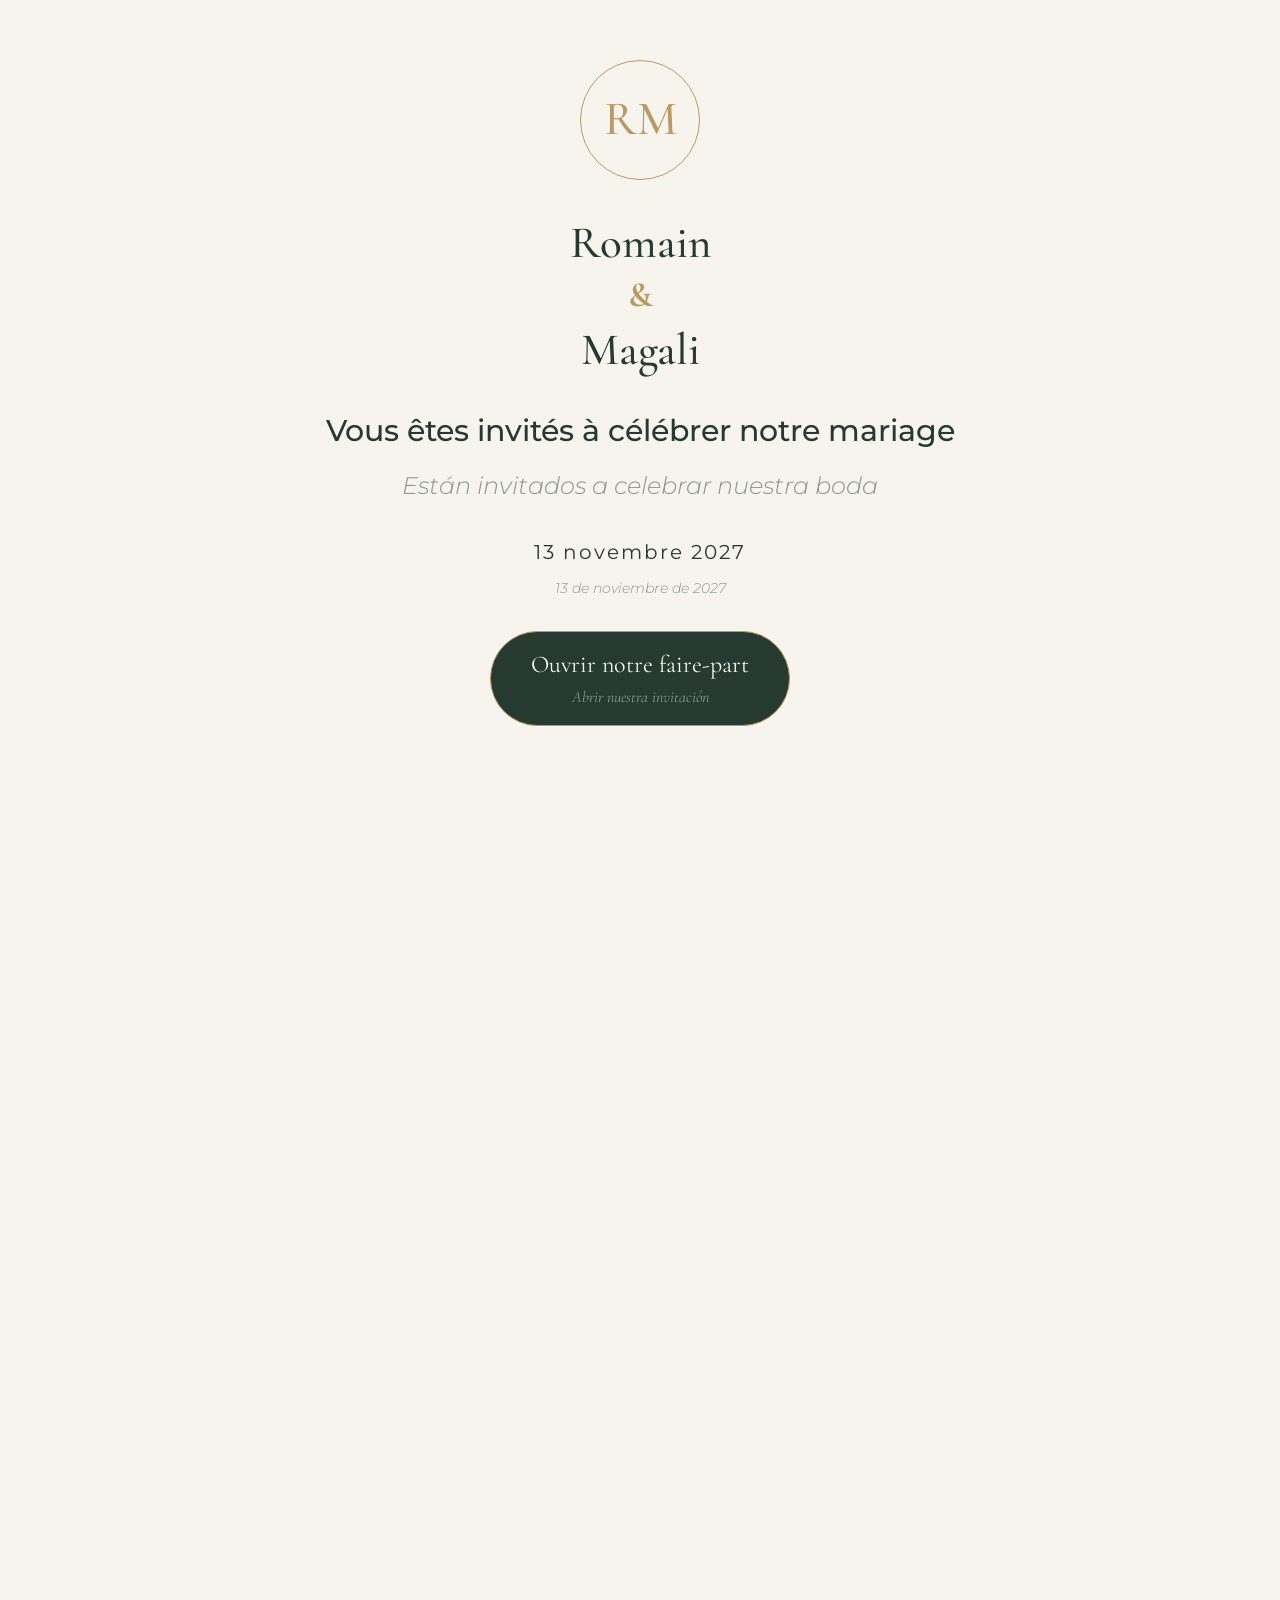
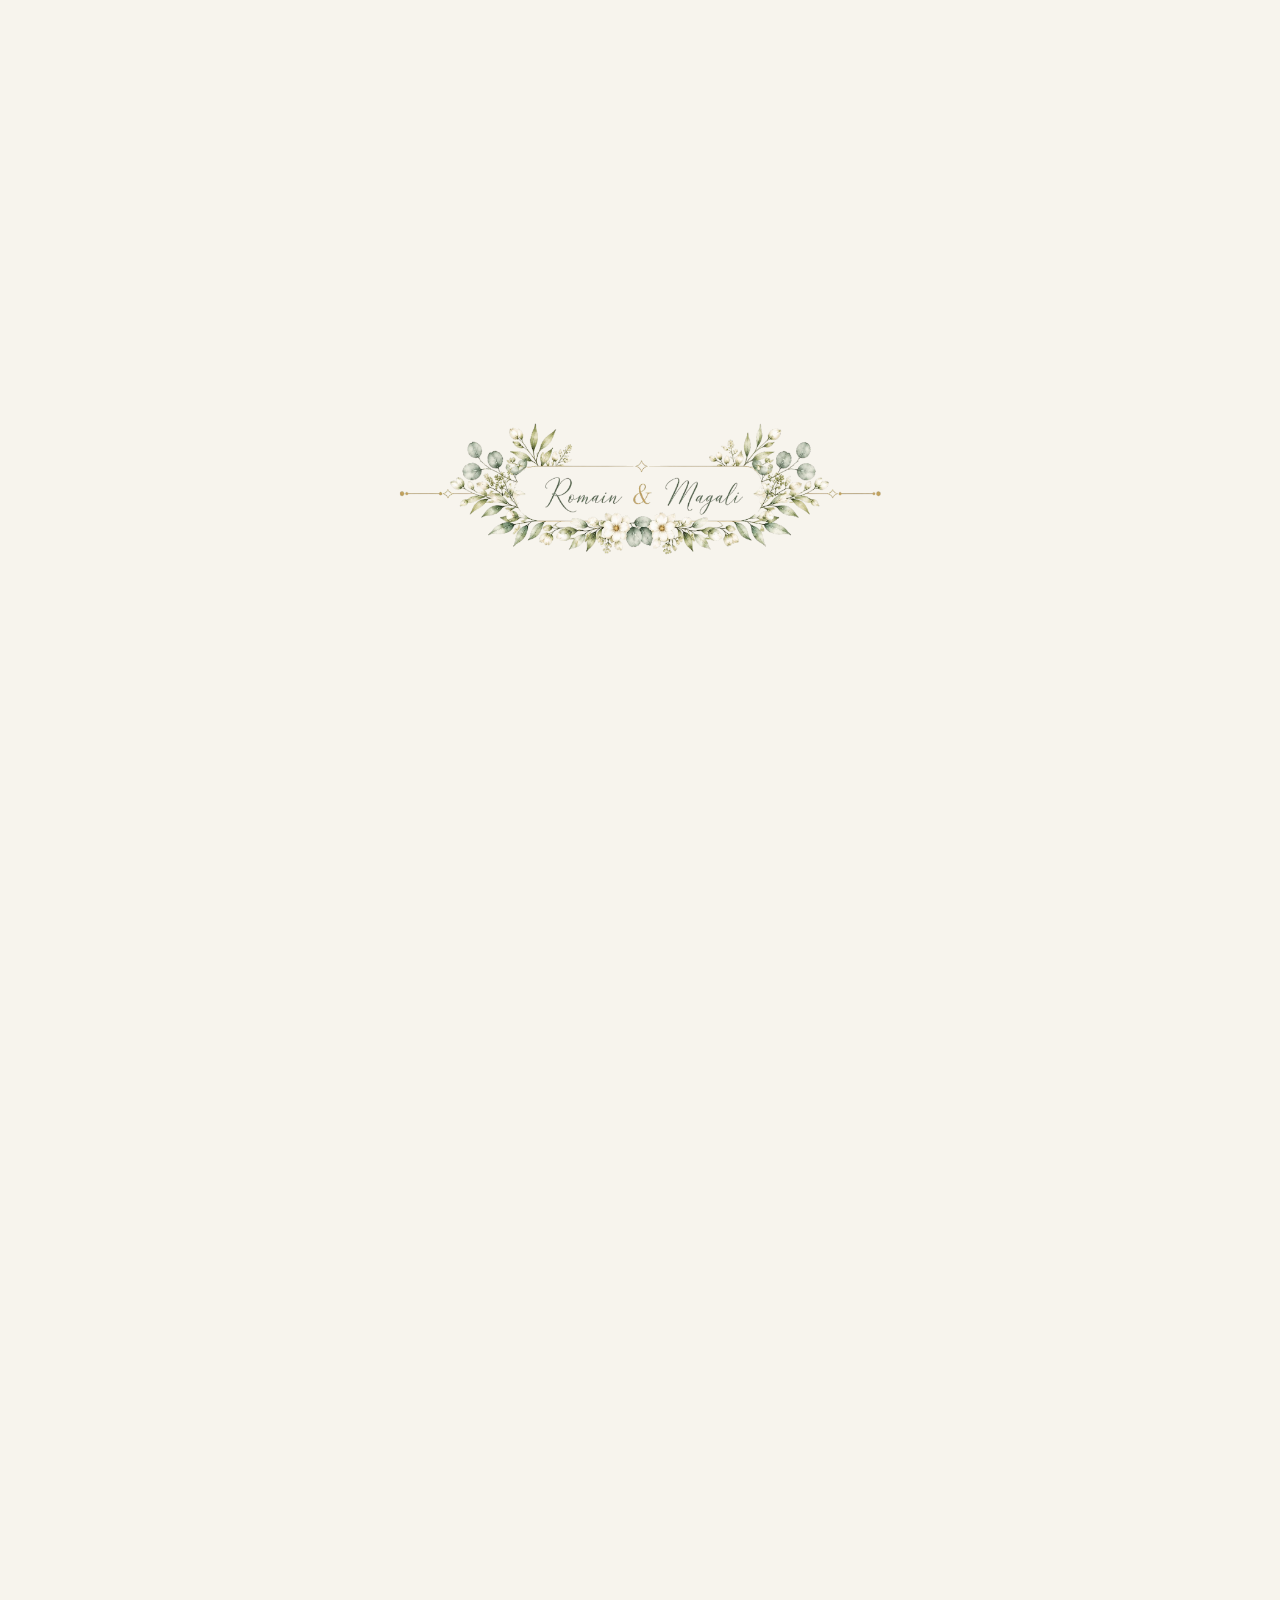
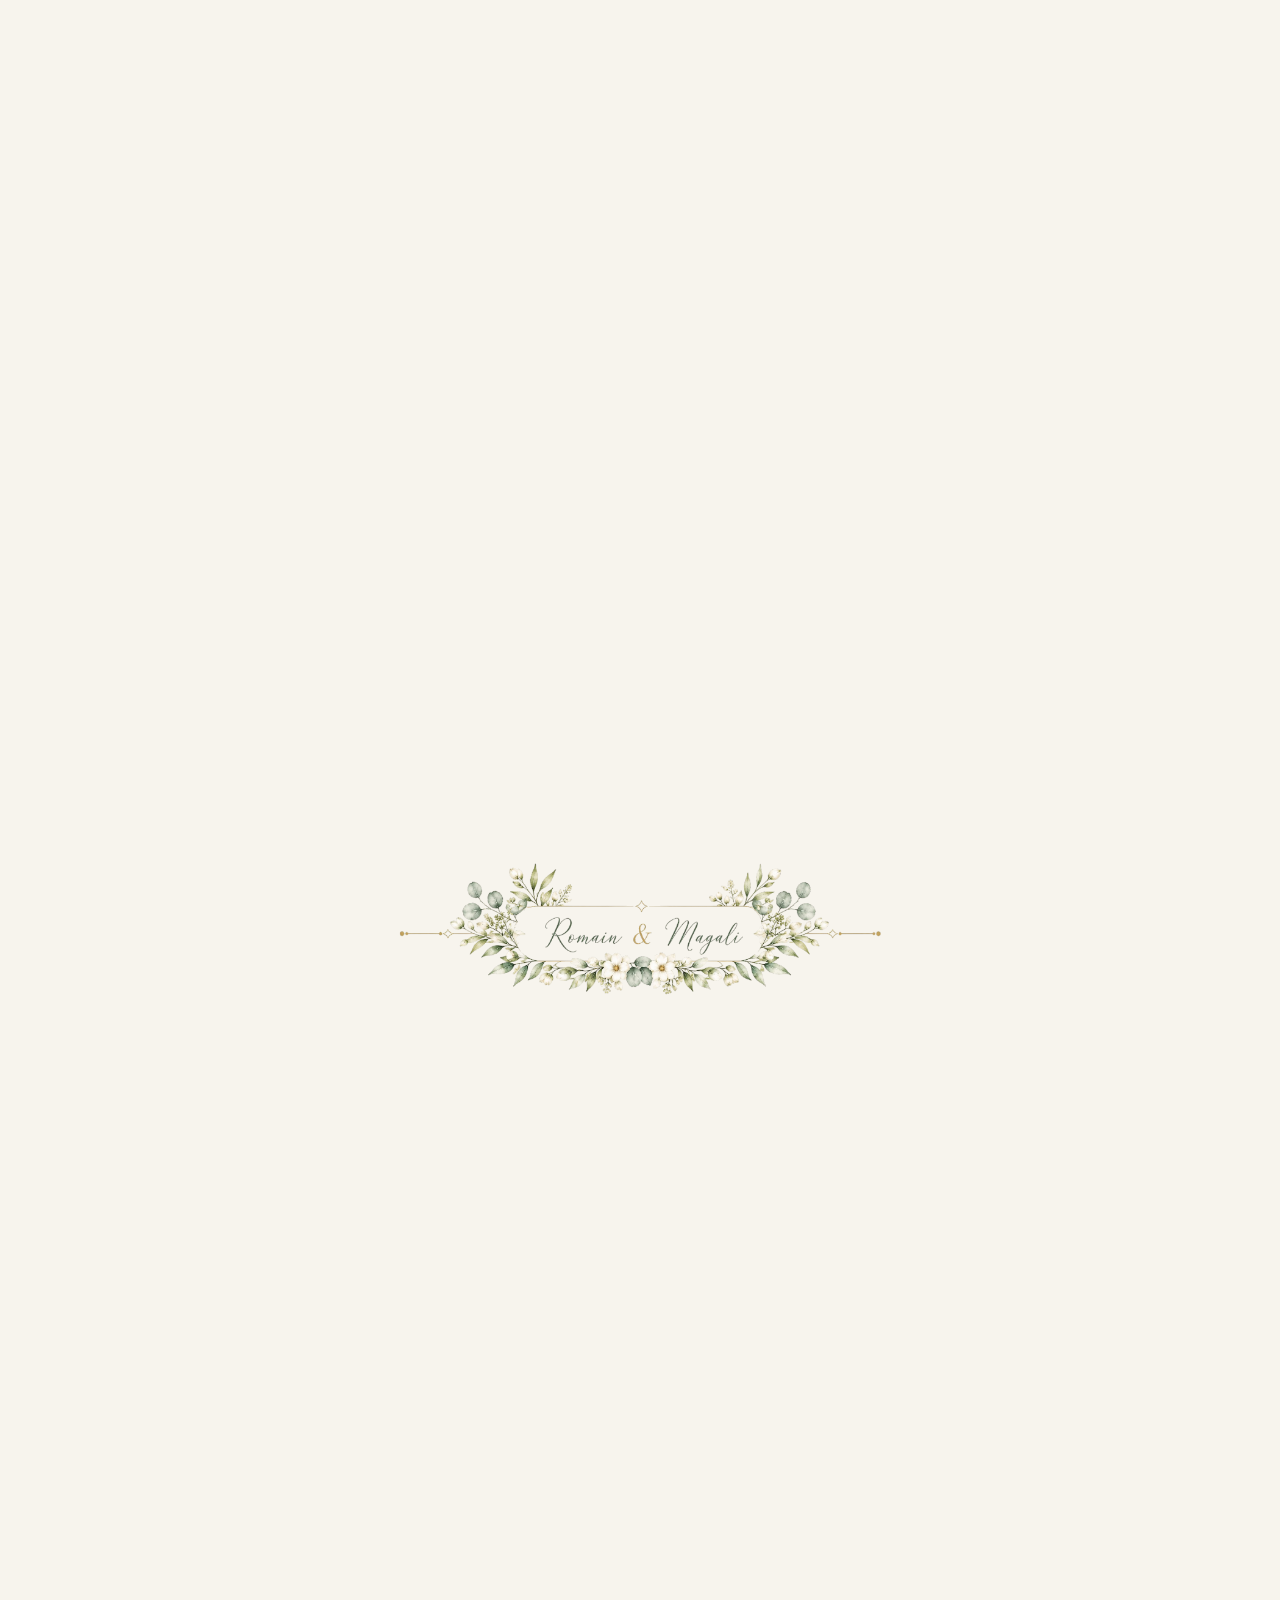
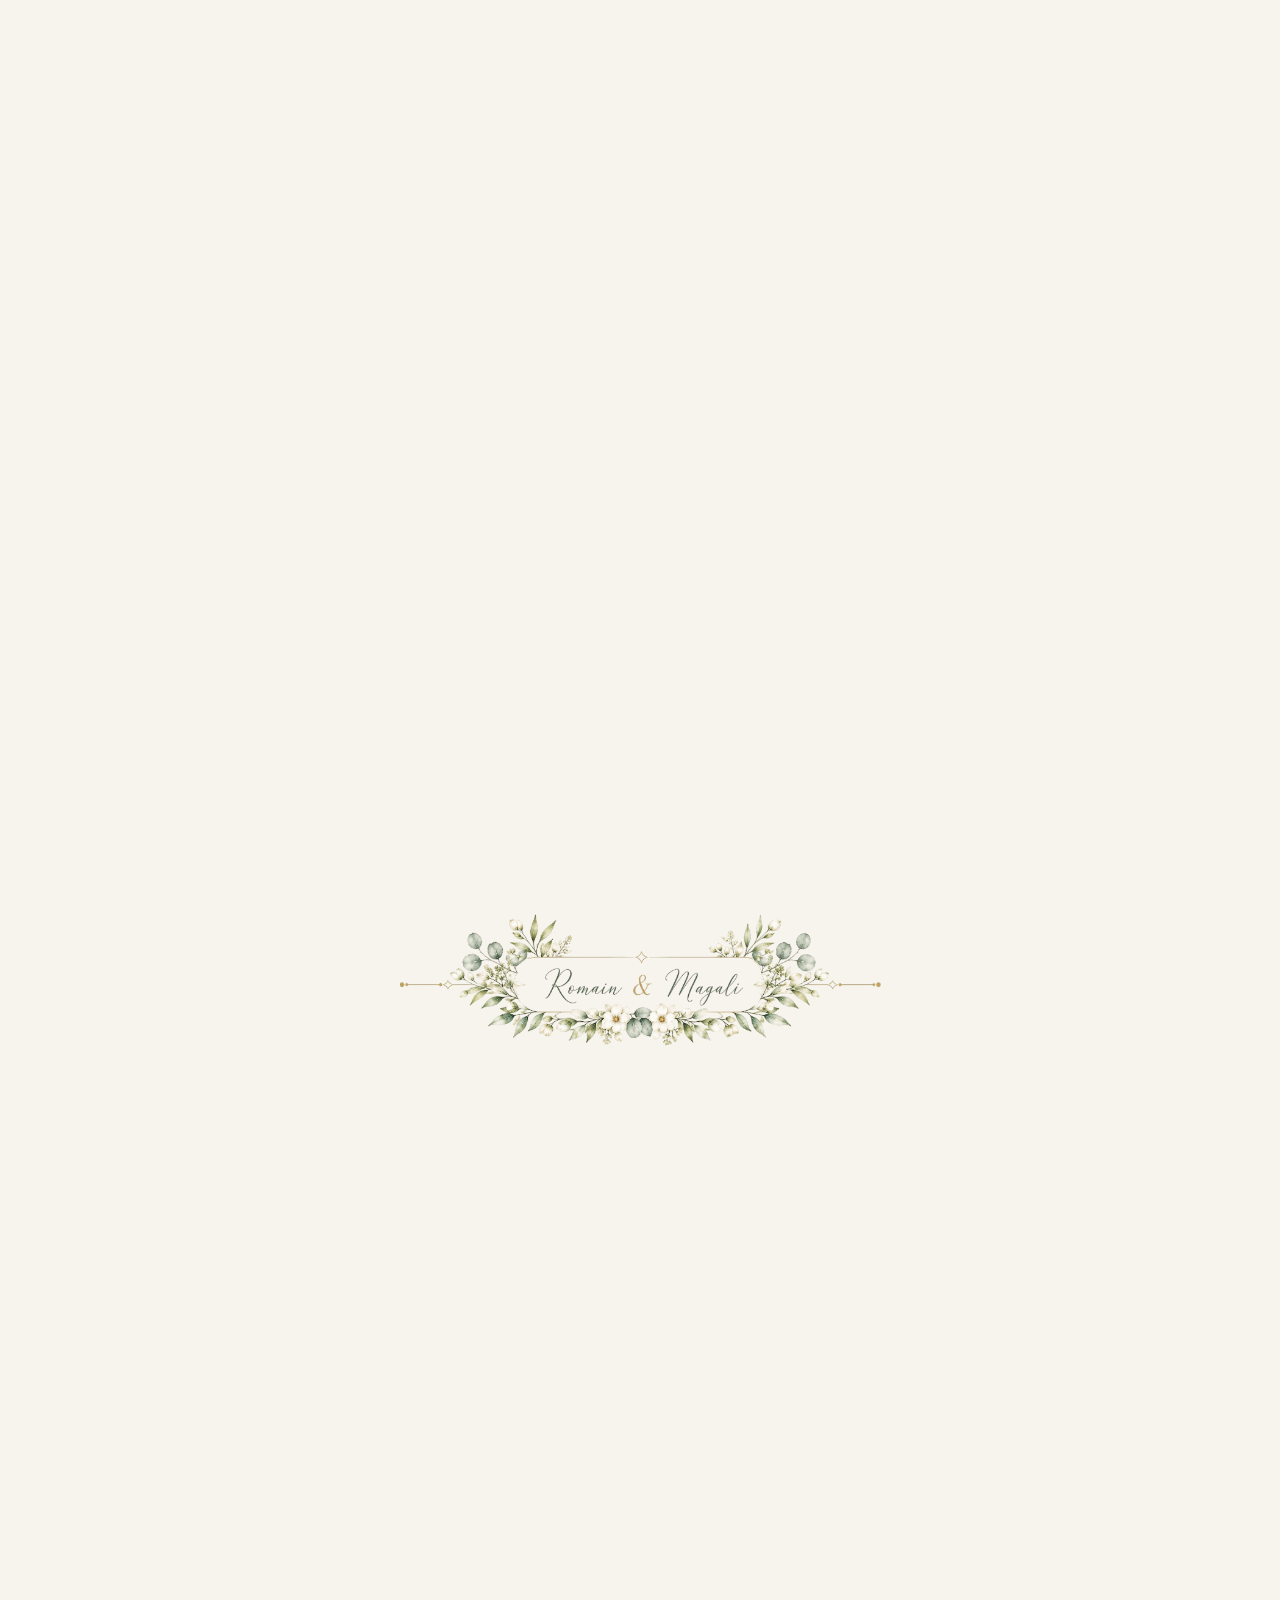
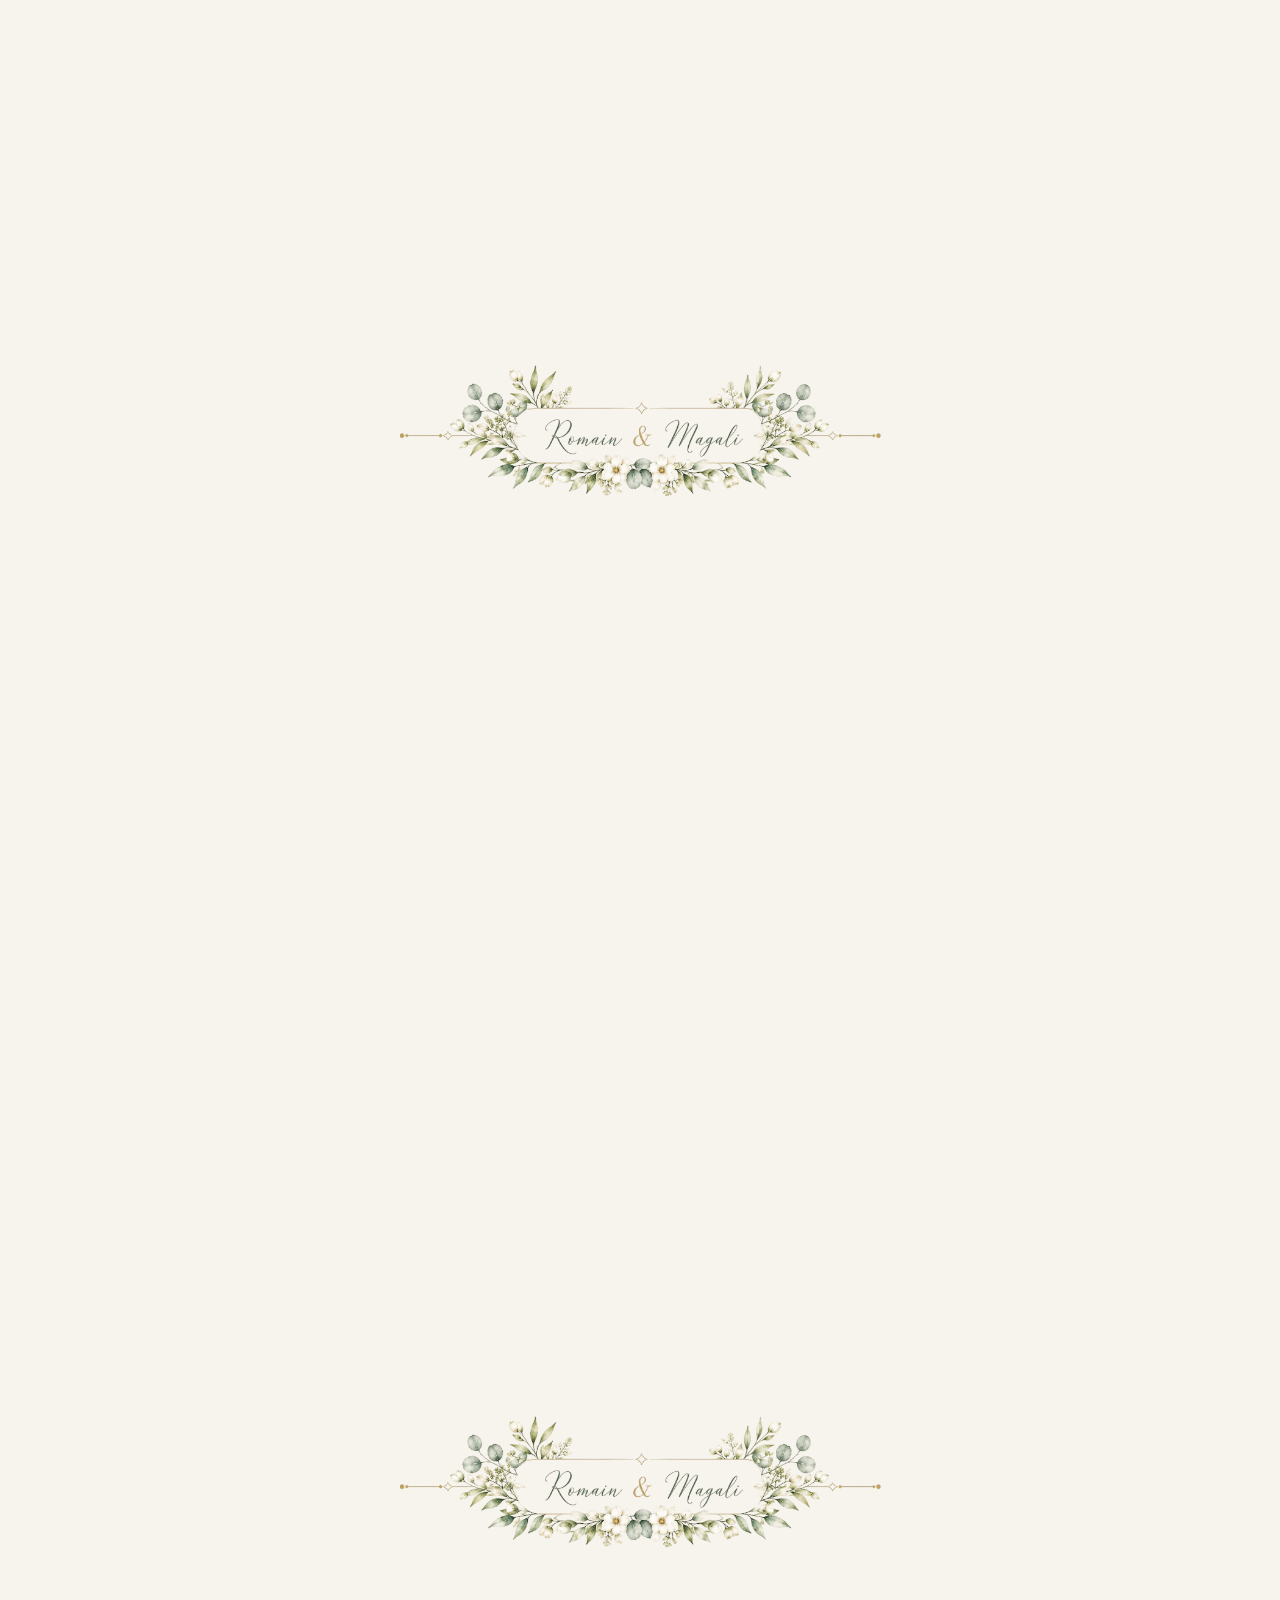
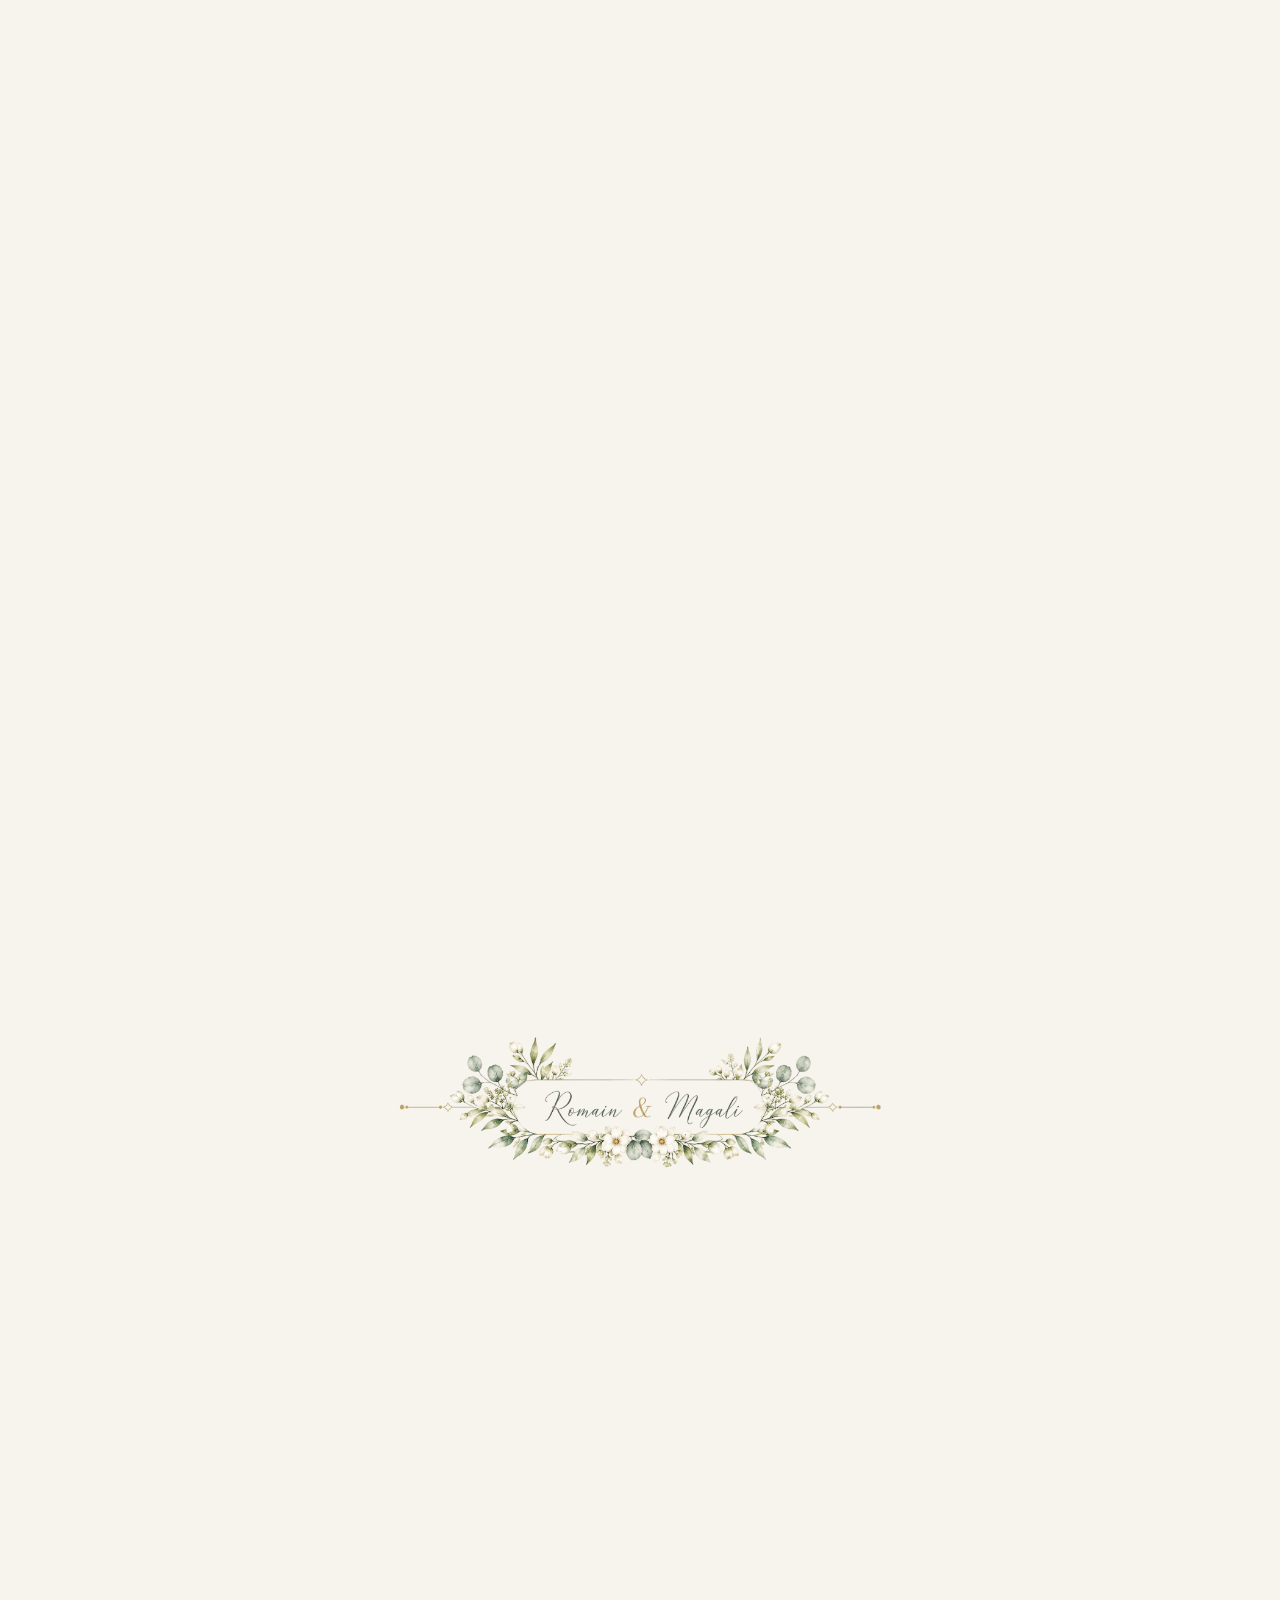
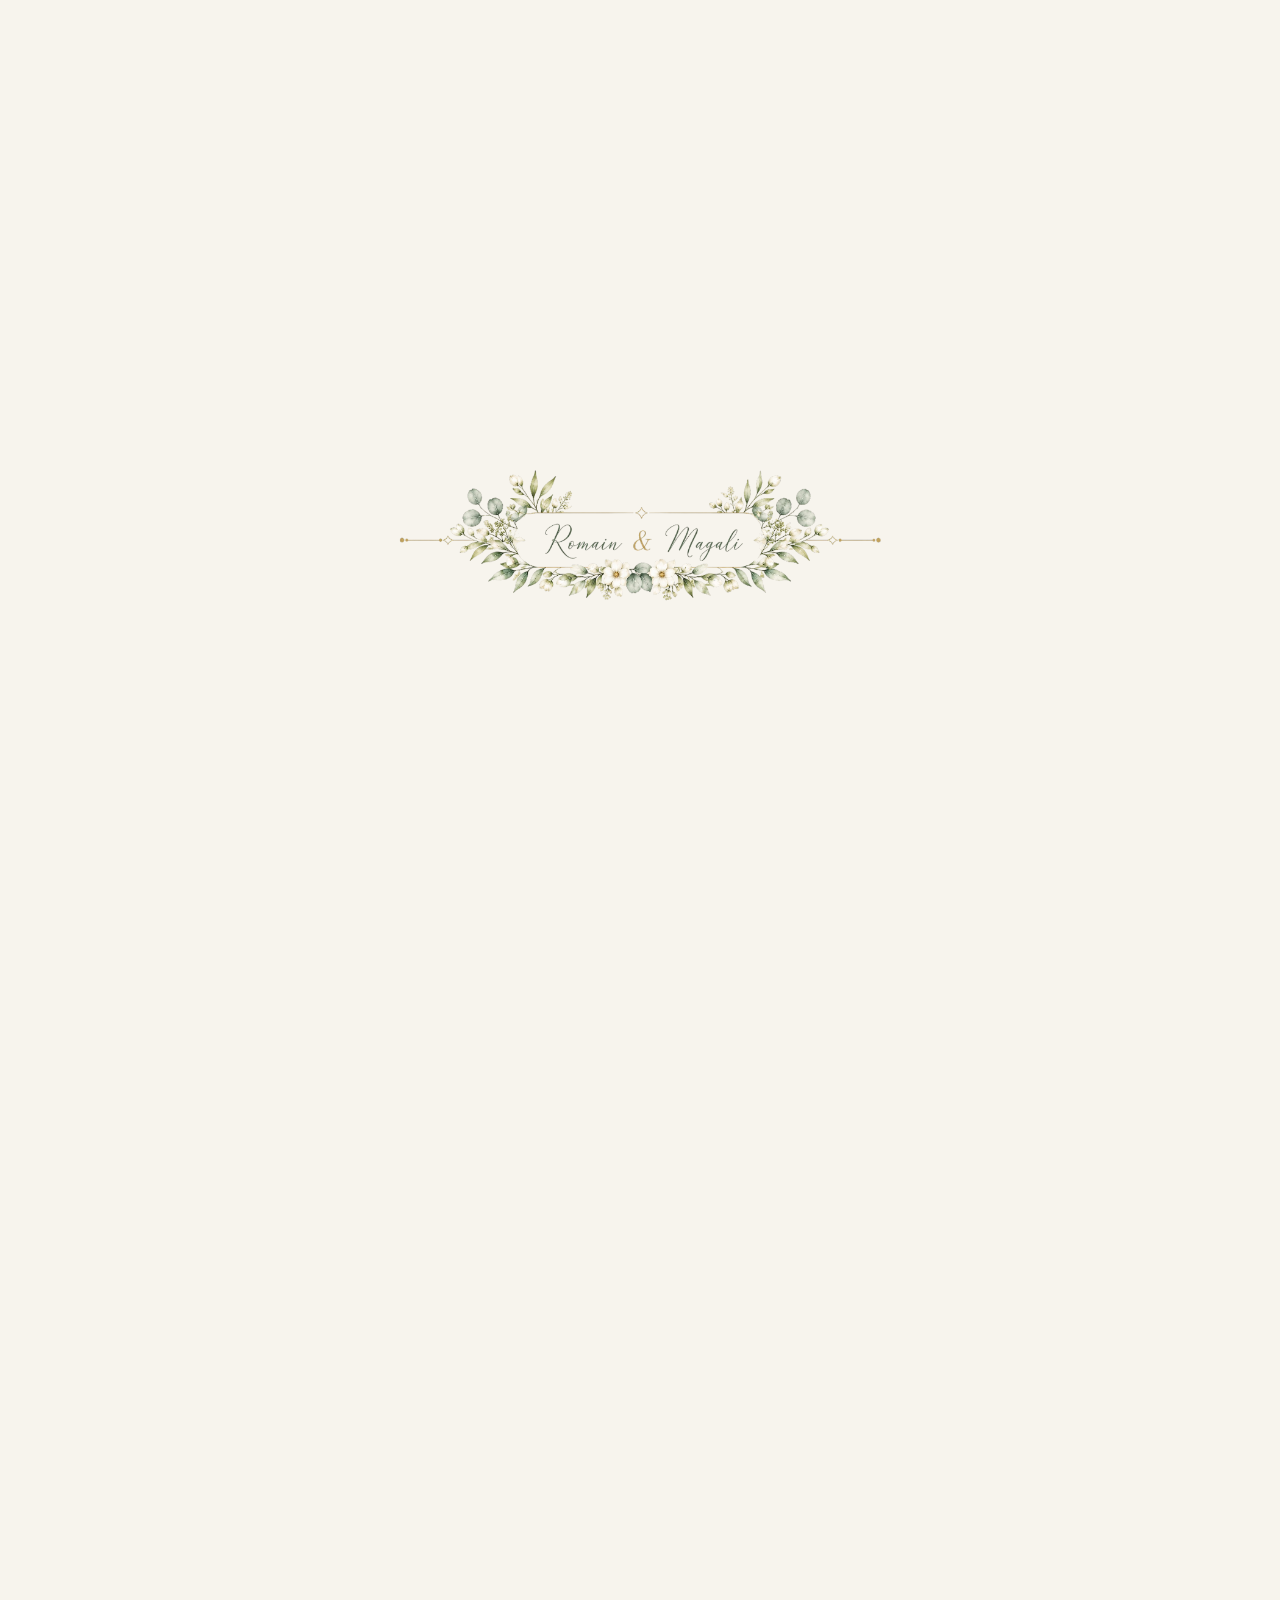
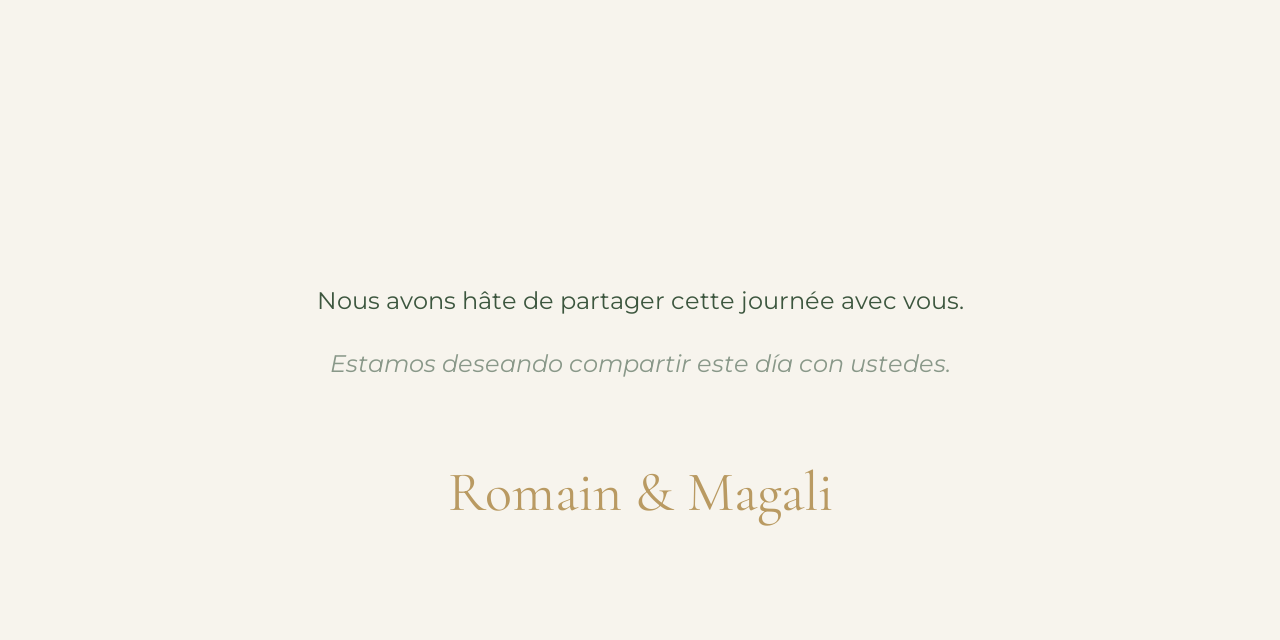
==== commit baa13c8c: "Remove introductory phrases above the story quote" ====
--- a/index.html
+++ b/index.html
@@ -162,14 +162,6 @@
     <div class="storyContainer">
 
         <div class="storyQuote">
-
-            <p class="storyIntroduction fr">
-    Parce que les plus beaux moments de la vie méritent d'être partagés…
-</p>
-
-<p class="storyIntroduction es">
-    Porque los momentos más bonitos de la vida merecen ser compartidos…
-</p>
 
             <p class="text-fr">
                 «Il y a dans la vie des instants de bonheur
--- a/style.css
+++ b/style.css
@@ -2474,6 +2474,41 @@
 
 #welcomeScene.fadeOut img {
     opacity: 0;
+}
+
+/* =====================================================
+   TRANSITION BLANCHE ENTRE LES PORTES ET LA PHOTO
+===================================================== */
+
+#whiteTransition {
+    position: fixed;
+    inset: 0;
+    width: 100%;
+    height: 100vh;
+    background:var(--background);
+    opacity: 0;
+    pointer-events: none;
+    z-index: 2000;
+    display: none;
+    transition: opacity 1.2s ease;
+}
+
+#whiteTransition.active {
+    display: block;
+    opacity: 1;
+}
+
+/* ÉBLOUISSEMENT FINAL AVANT LE SITE */
+
+#whiteTransition.flash {
+    background: #ffffff;
+    opacity: 1;
+    transition: opacity 0.25s ease;
+}
+
+#whiteTransition.flashOut {
+    opacity: 0;
+    transition: opacity 1.2s ease;
 }
 
 /* =====================================================
@@ -2508,7 +2543,7 @@
         top 1.5s cubic-bezier(.22,.61,.36,1),
         opacity .3s ease;
 
-    background-image: url("data:image/svg+xml,%3Csvg xmlns='http://www.w3.org/2000/svg' width='25' height='32' viewBox='0 0 25 32'%3E%3Cpath d='M2 2 L2 27 L9 20 L14 30 L18 28 L13 18 L23 18 Z' fill='white' stroke='%23263A31' stroke-width='1.5' stroke-linejoin='round'/%3E%3C/svg%3E");
+    background-image: url("data:image/svg+xml,%3Csvg xmlns='http://www.w3.org/2000/svg' width='28' height='36' viewBox='0 0 28 36'%3E%3Cpath d='M3 2 L3 29 L10 22 L15 33 L20 31 L15 20 L26 20 Z' fill='%23263A31' stroke='%23F7F4ED' stroke-width='2.4' stroke-linejoin='round'/%3E%3Cpath d='M3 2 L3 29 L10 22 L15 33' fill='none' stroke='%23B99A62' stroke-width='1' stroke-linejoin='round'/%3E%3C/svg%3E");
 
 background-repeat: no-repeat;
 background-size: contain;
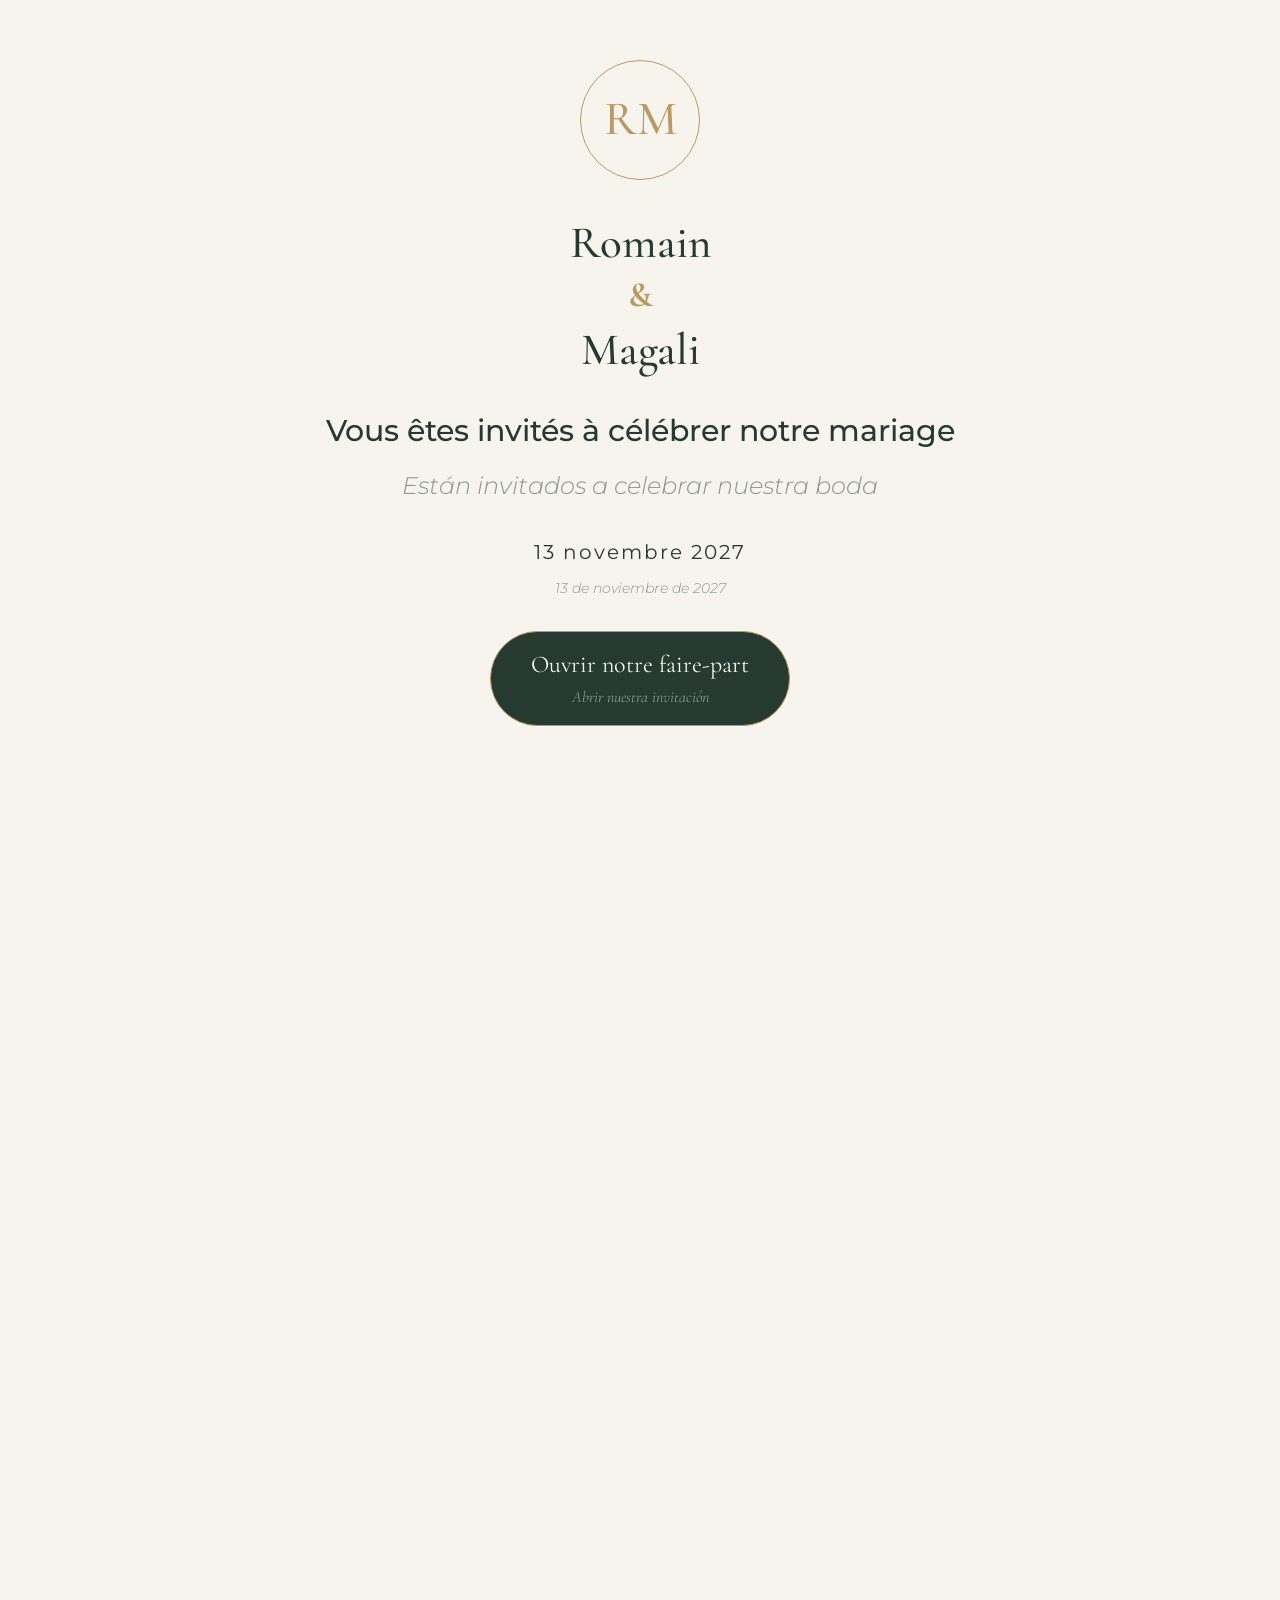
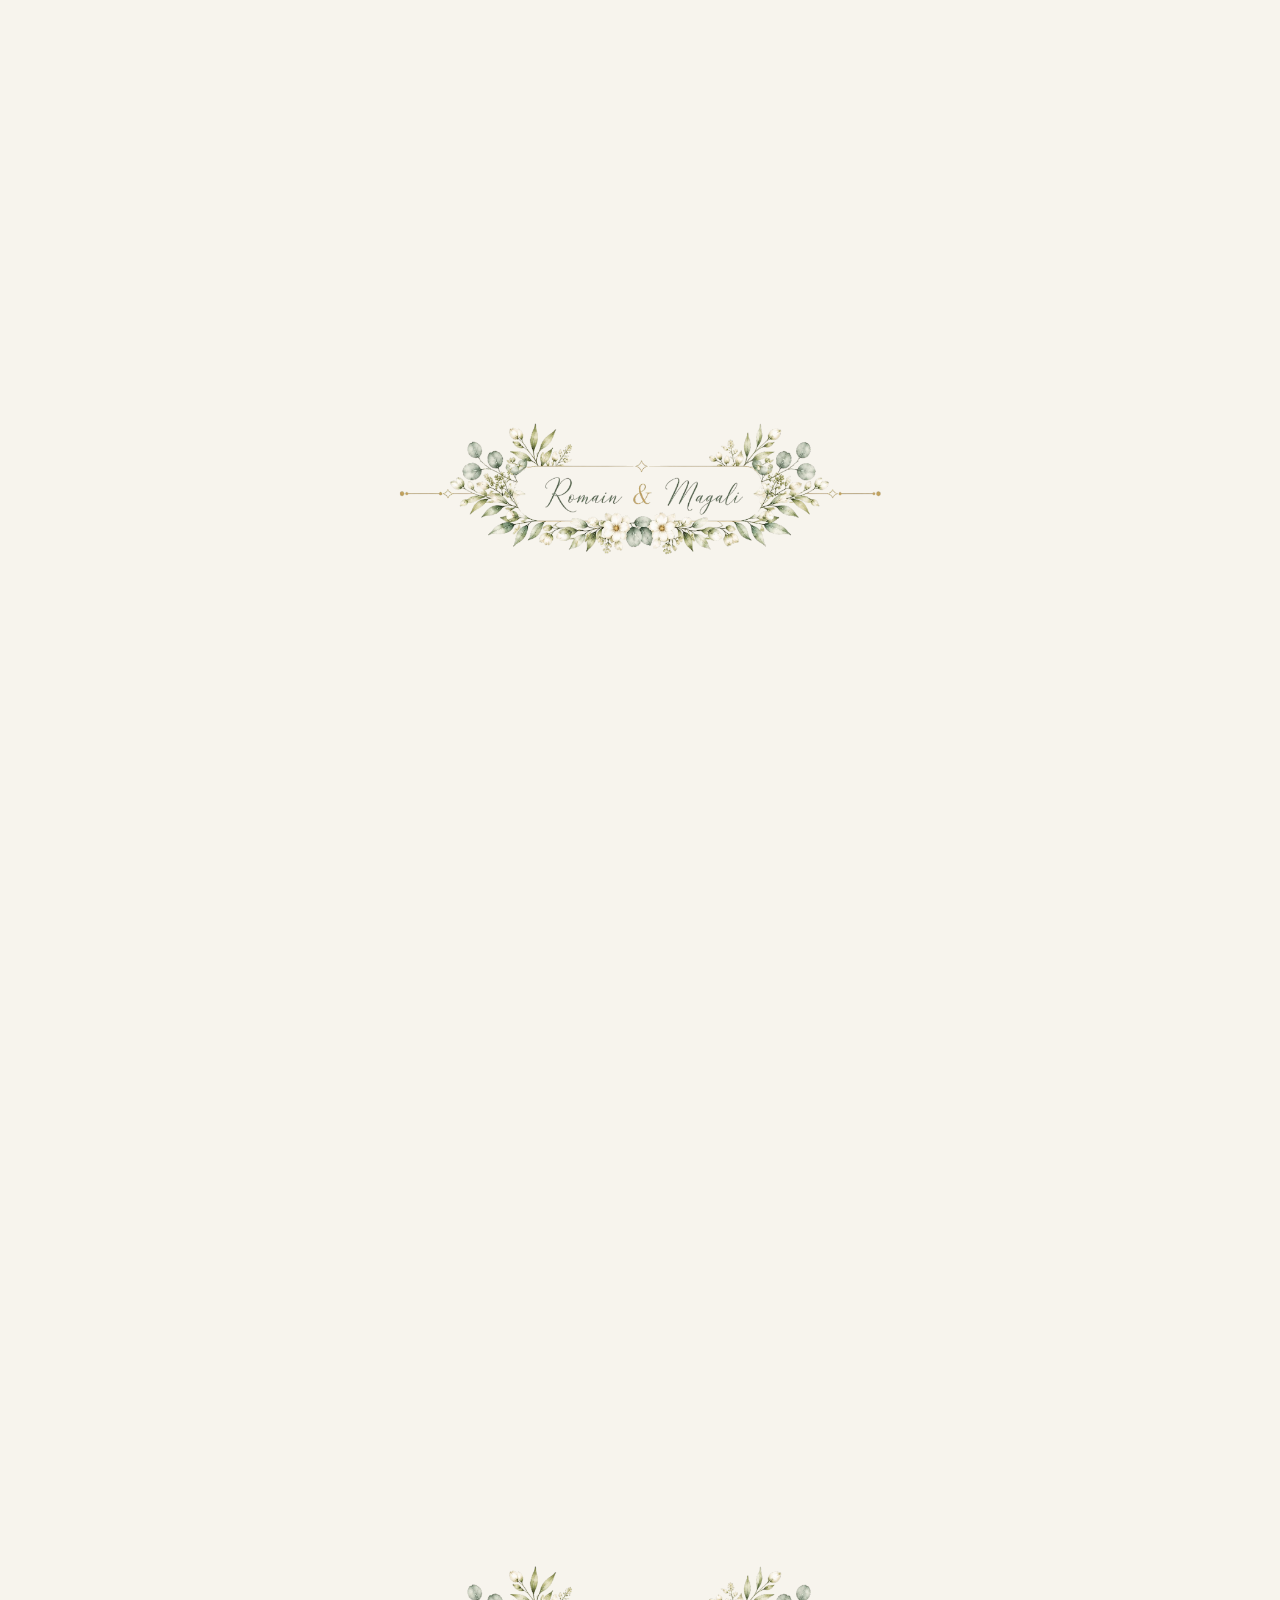
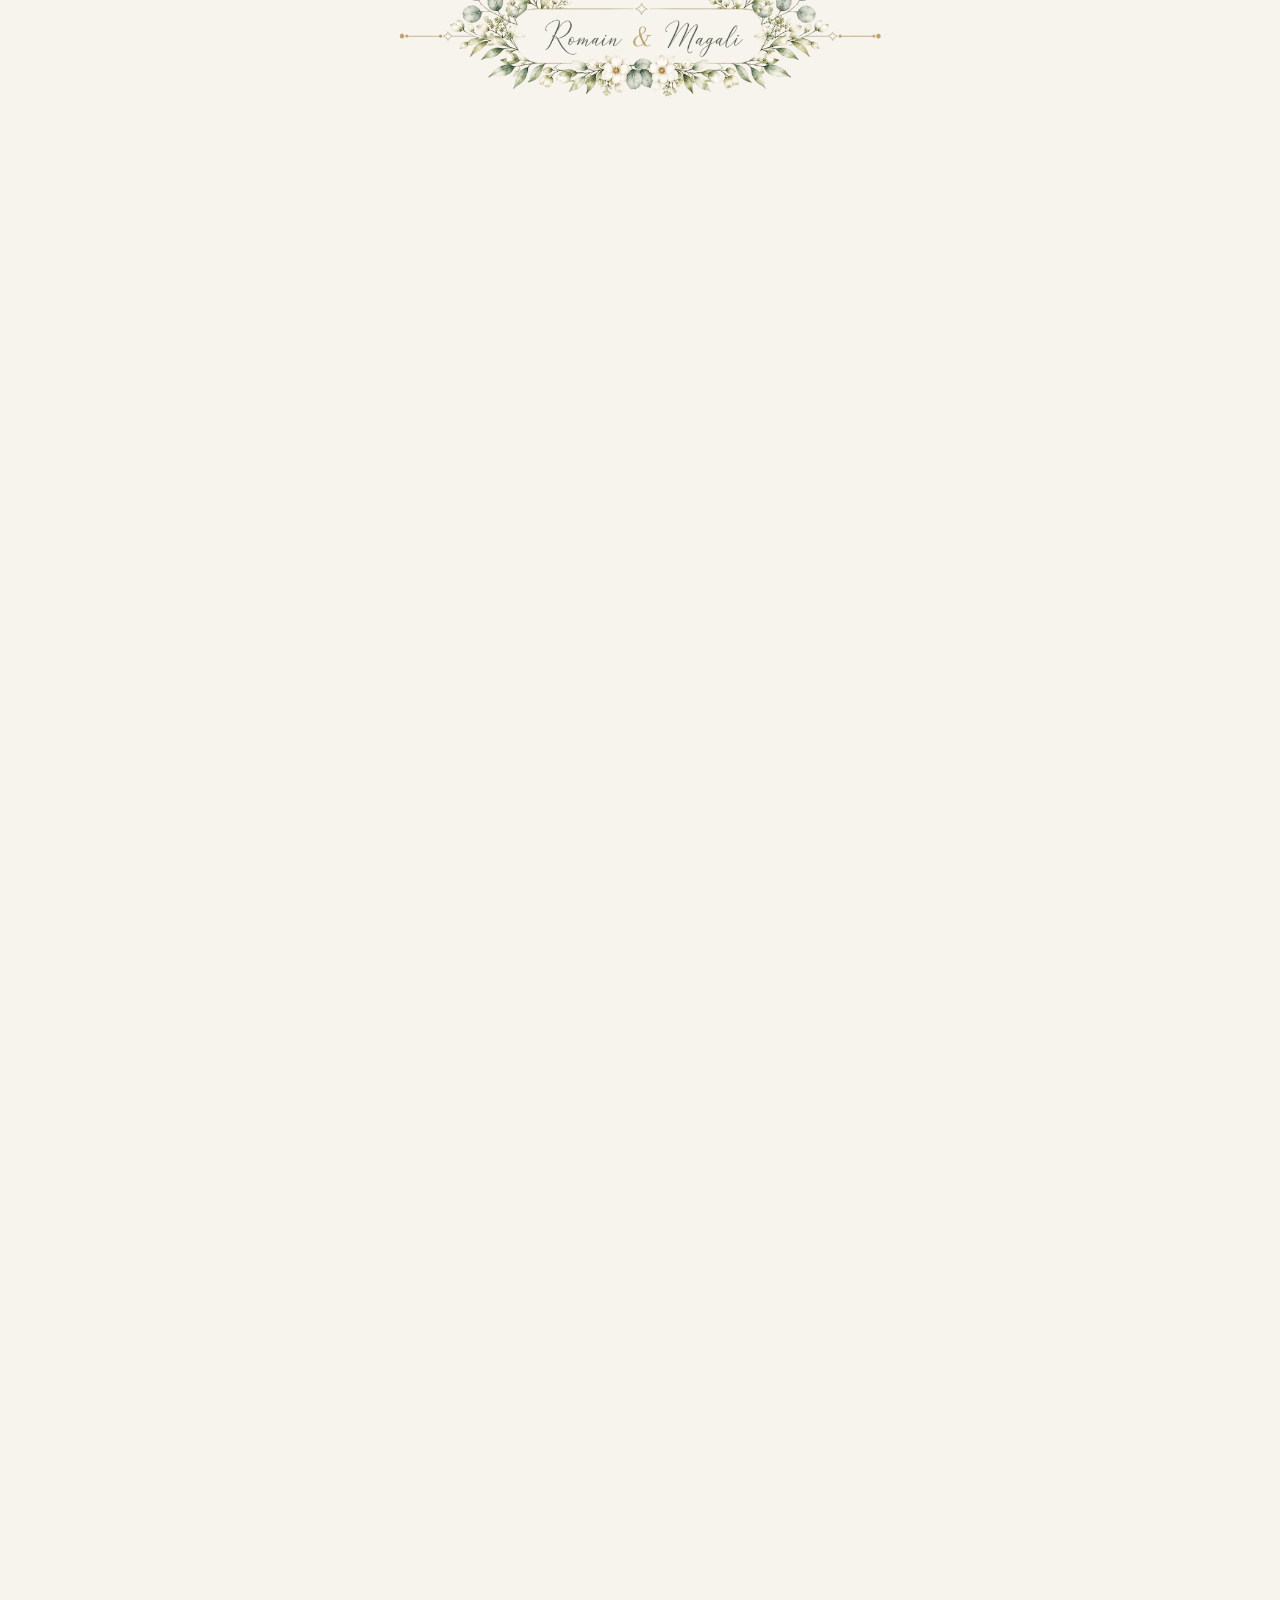
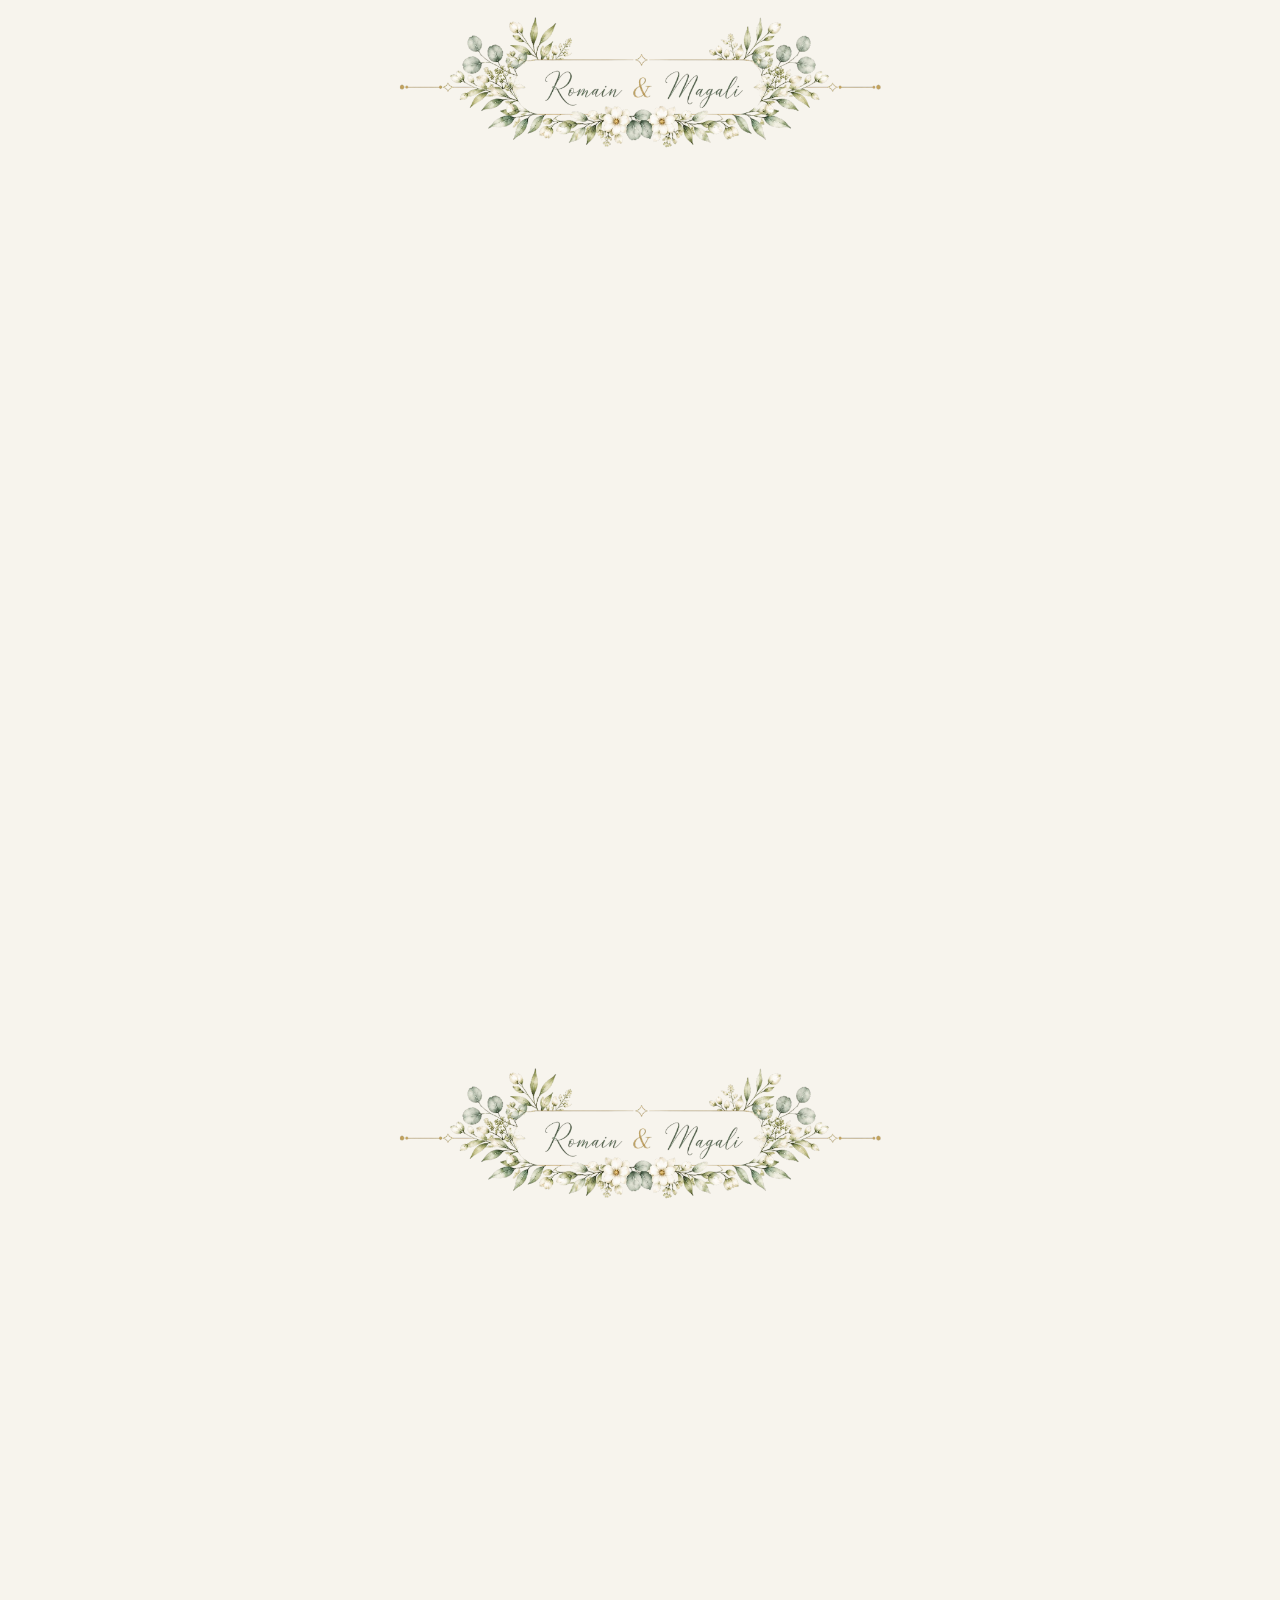
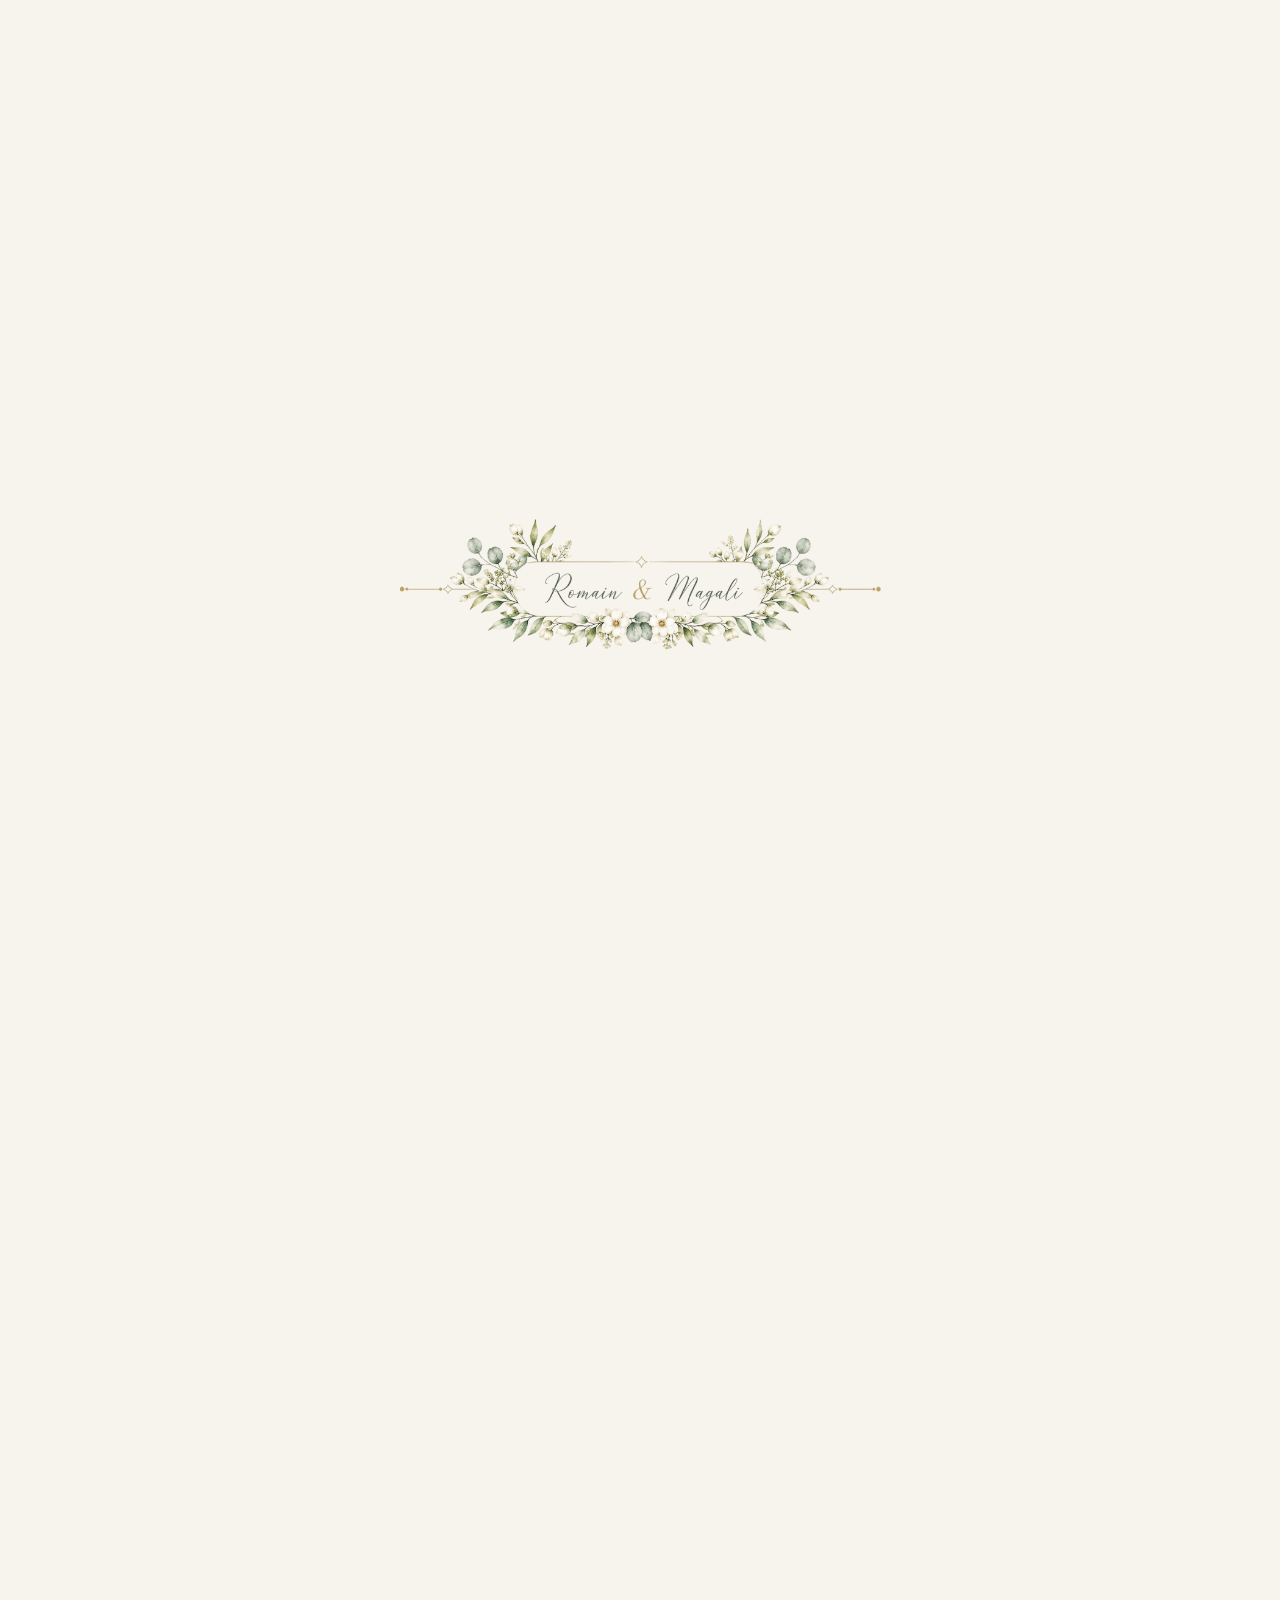
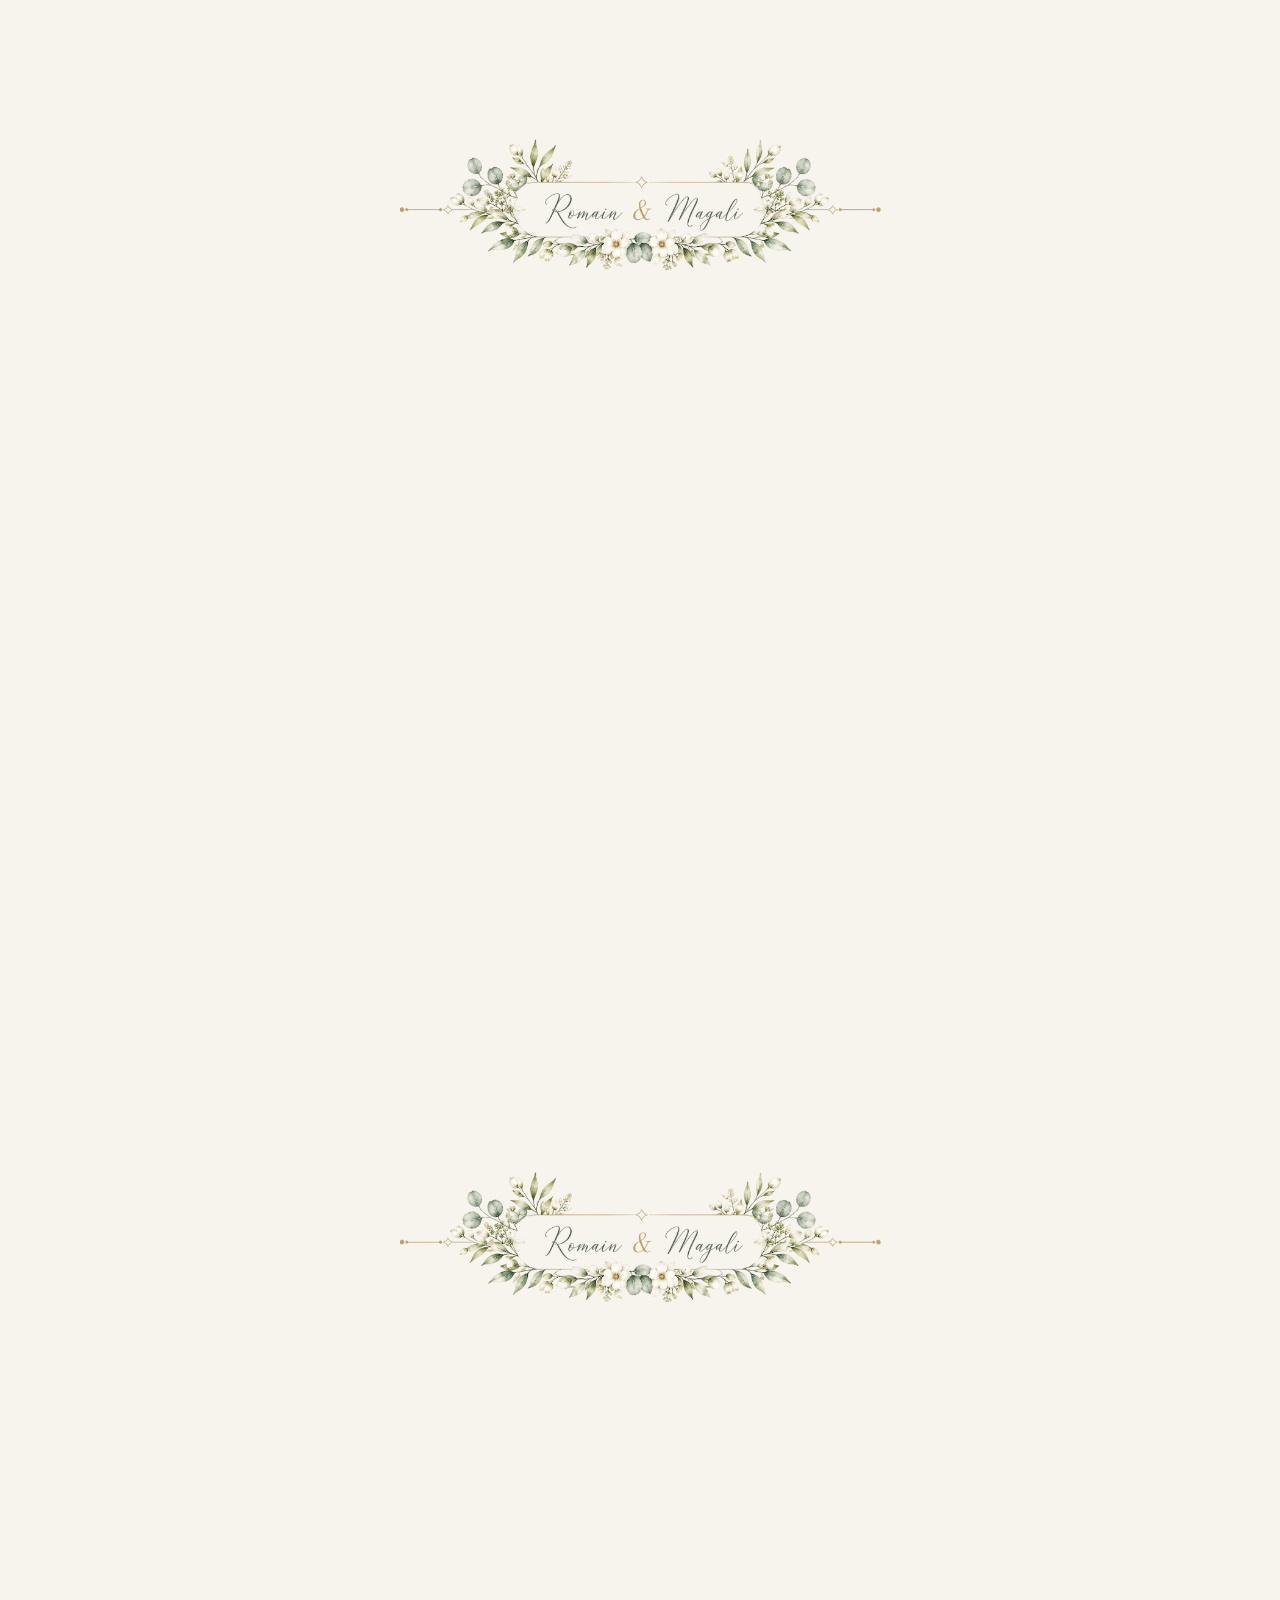
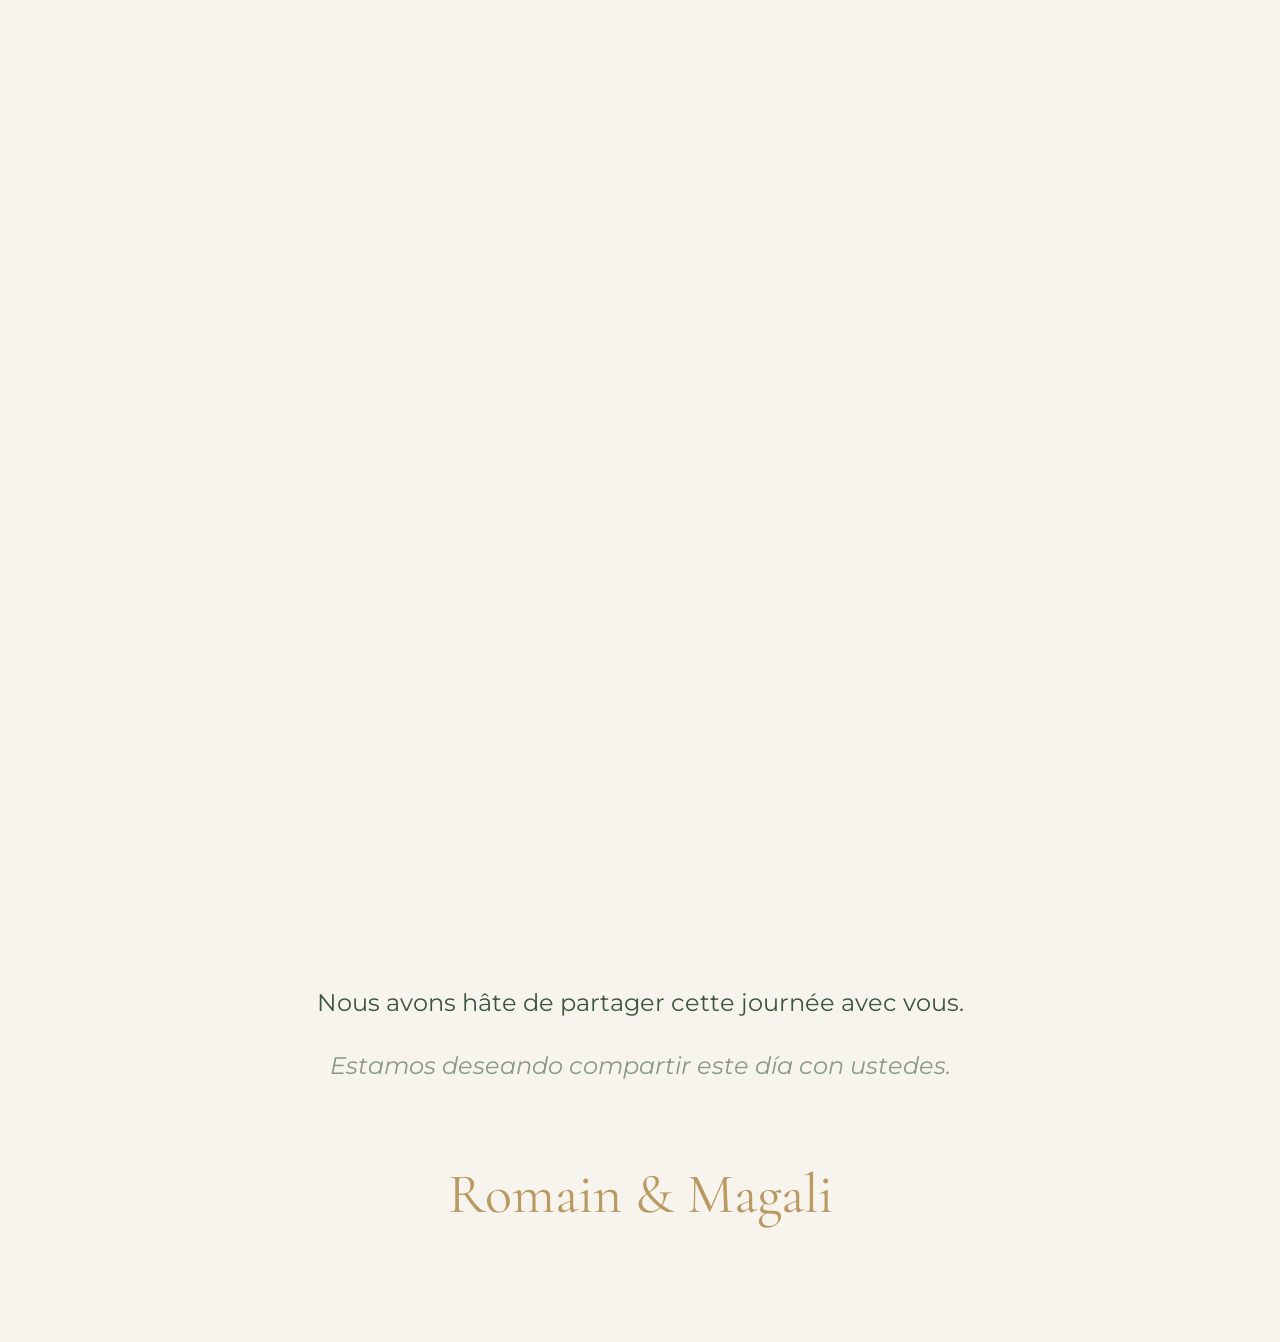
==== commit 6b42ccb1: "Remove duplicate photo gallery already shown in opening slideshow" ====
--- a/index.html
+++ b/index.html
@@ -201,29 +201,7 @@
 </div>
 
 
-<section id="galleryScene" class="fade-section">
-
-    <div class="galleryContainer">
-
-        <p class="sectionTitle fr">
-            Nos souvenirs
-        </p>
-
-        <p class="sectionTitle es">
-            <em>Nuestros recuerdos</em>
-        </p>
-
-        <div class="galleryGrid">
-            <img src="assets/images/photo1.jpg" alt="Souvenir de Romain et Magali - photo 1" loading="lazy">
-            <img src="assets/images/photo4.jpg" alt="Souvenir de Romain et Magali - photo 4" loading="lazy">
-            <img src="assets/images/photo6.jpg" alt="Souvenir de Romain et Magali - photo 6" loading="lazy">
-            <img src="assets/images/photo8.jpg" alt="Souvenir de Romain et Magali - photo 8" loading="lazy">
-            <img src="assets/images/photo11.jpg" alt="Souvenir de Romain et Magali - photo 11" loading="lazy">
-        </div>
-
-    </div>
-
-</section>
+
 
 <section id="informationScene" class="fade-section">
     
